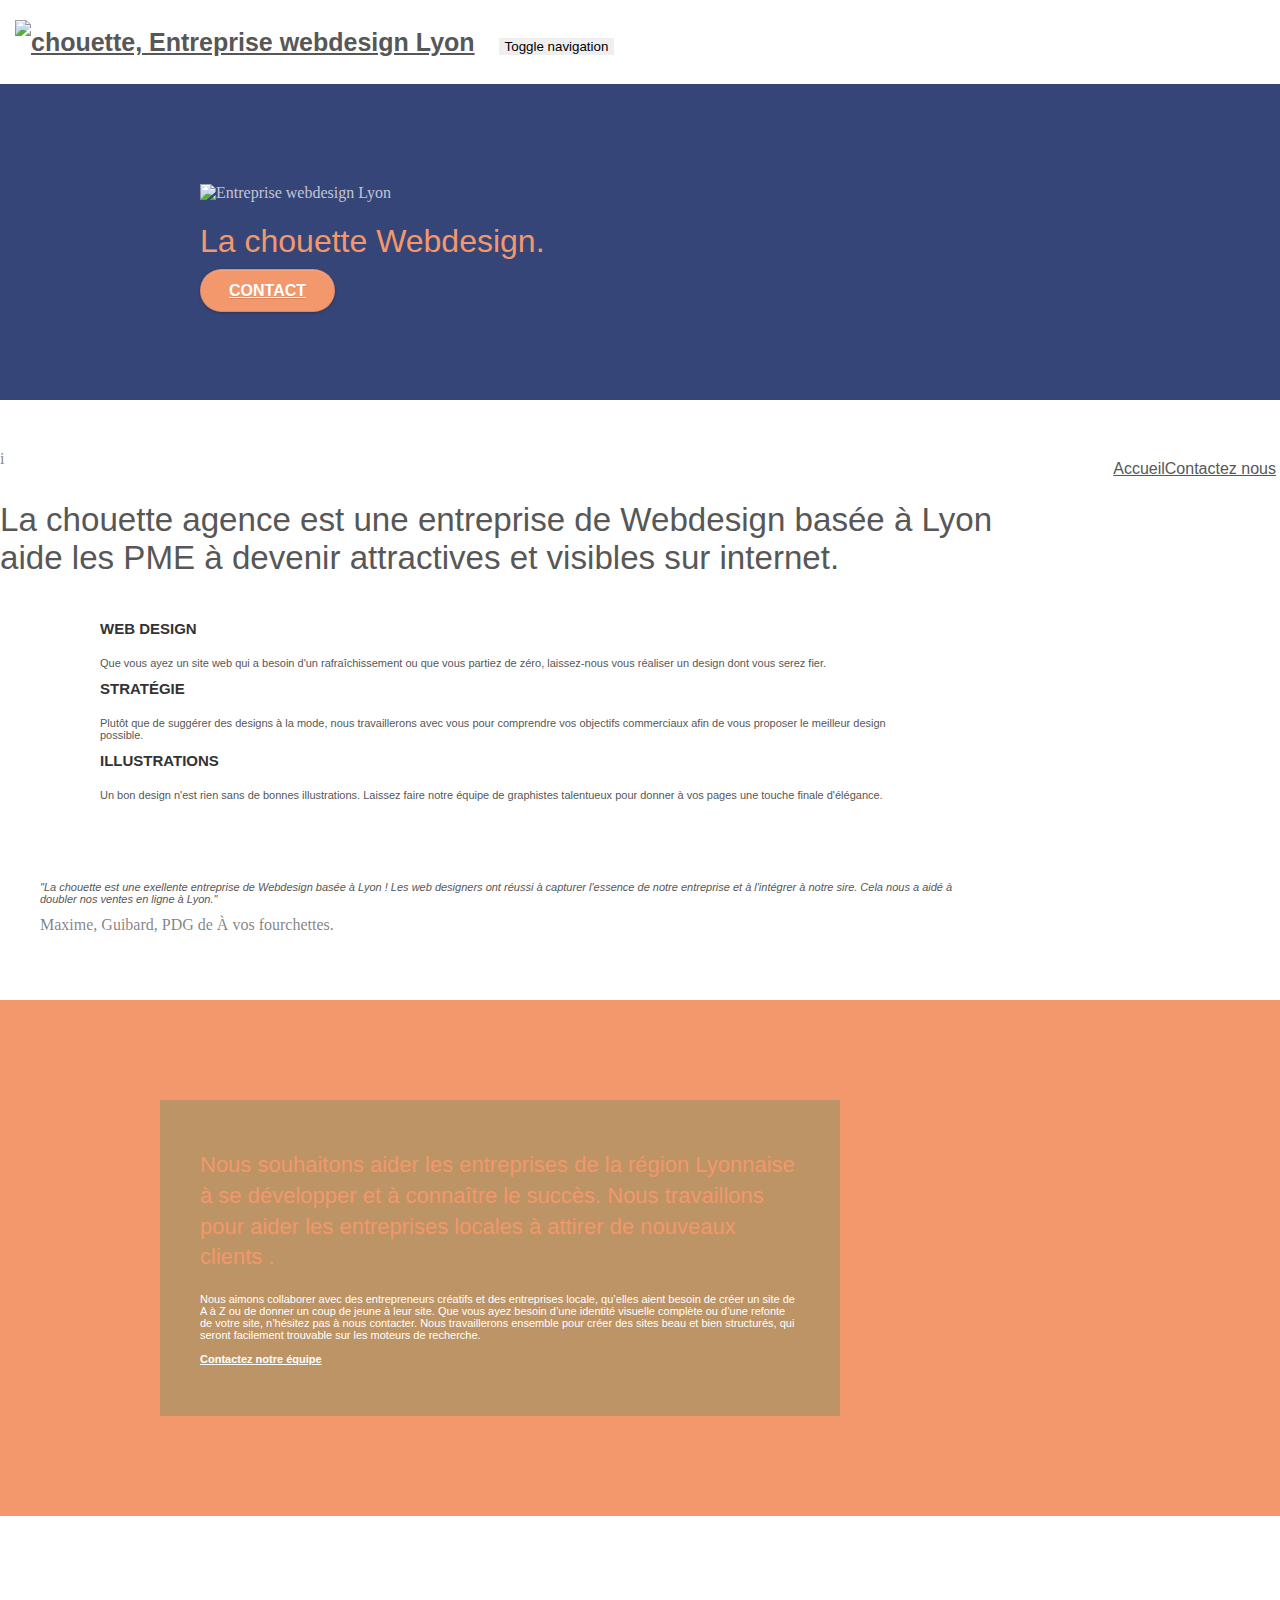
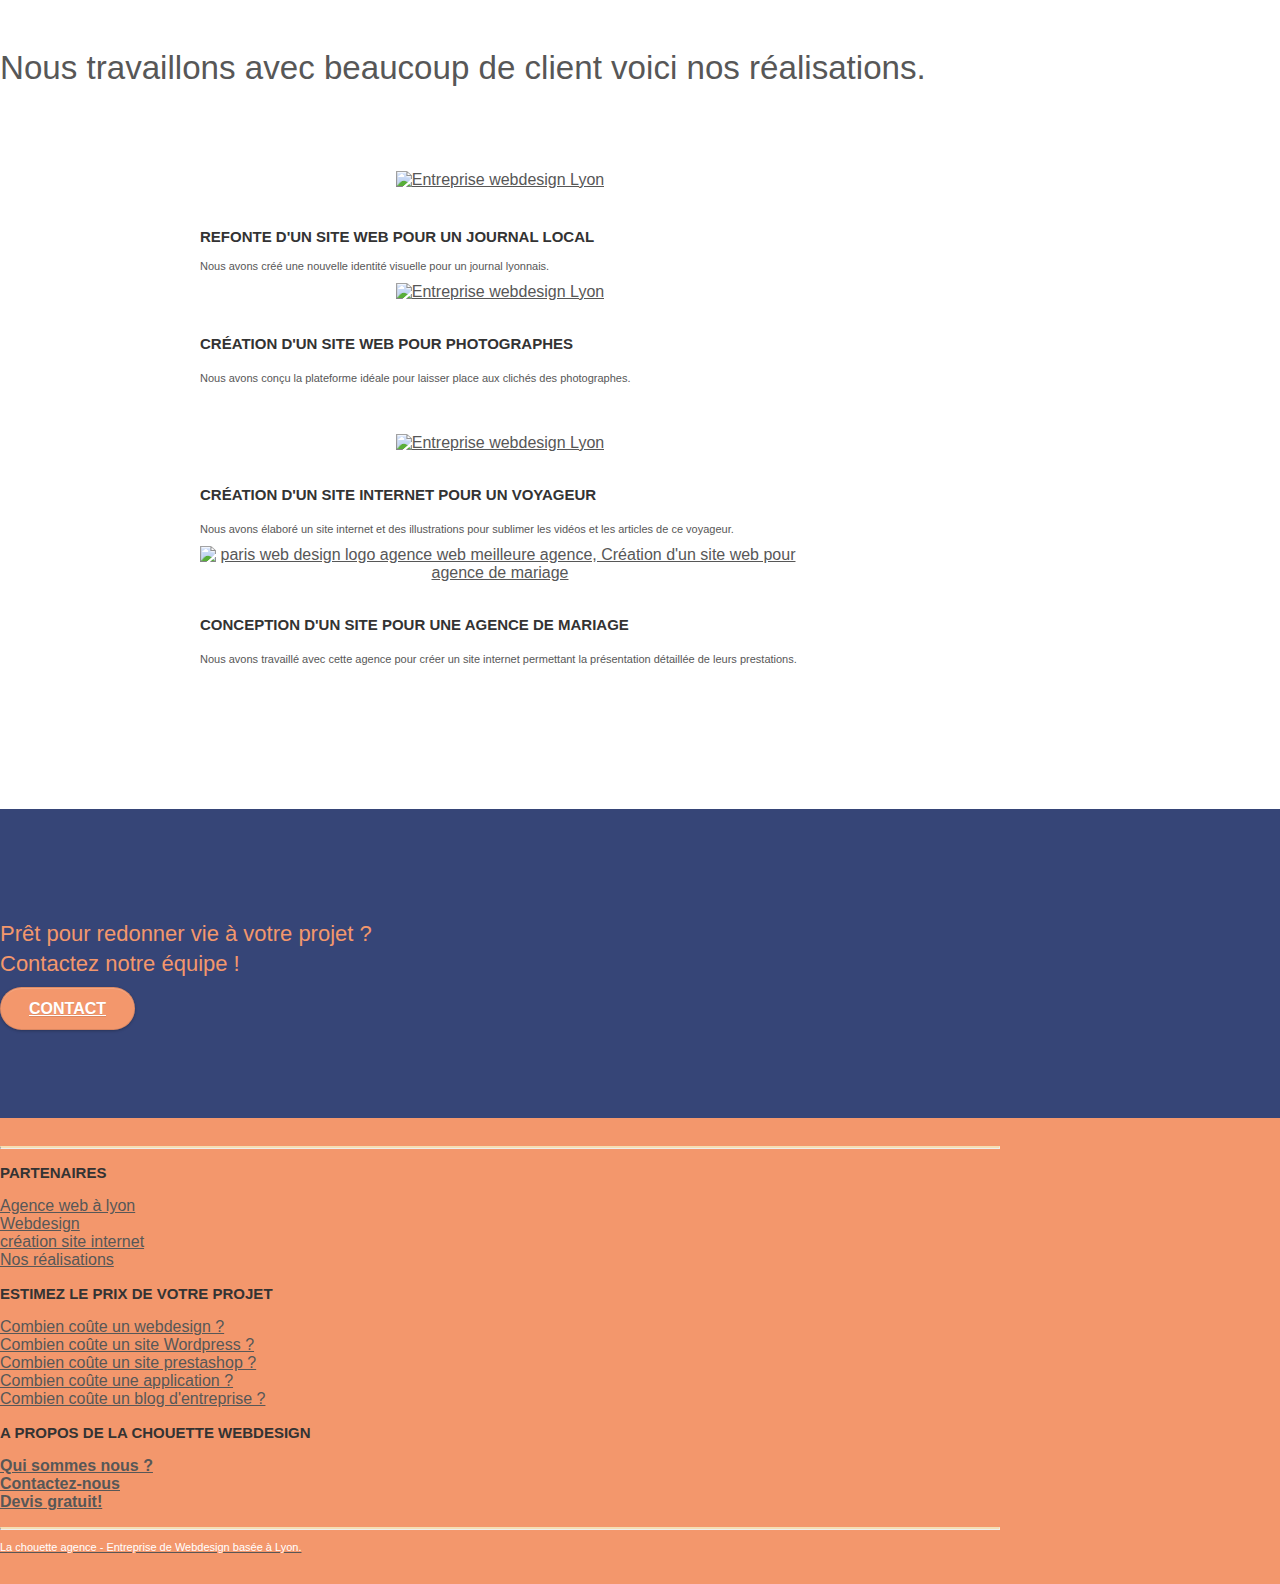
==== index.html @ b3bc1bc3 "correction des bugs sur la page page 2 nomé maintenant 'contactez nous ' meilleur affichage de desig" ====
<!doctype html>
<html lang="fr">
<head>
    <meta charset="utf-8">
    <meta name="description" content="Besoin d'une entrepride de designWeb à Lyon? Demandez conseil à notre agence web, la-chouette-agence.fr">
    <meta name="viewport" content="width=device-width, initial-scale=1.0, viewport-fit=cover">
    <link rel="shortcut icon" type="image/png" href="favicon.jpg">
	<meta name="robots" content="index, follow">
	<link rel="canonical" href="https://la-chouette-agence.fr"/>

	<link rel="stylesheet" type="text/css" href="./css/bootstrap.css">
	<link rel="stylesheet" type="text/css" href="style.css">
	<link rel="stylesheet" type="text/css" href="./css/font-awesome.css">
	<link rel="stylesheet" type="text/css" href="./css/et-line.css">
	
    
	<script async src="./js/jquery-2.1.0.js"></script>
	<script async src="./js/bootstrap.js"></script>
	<script async src="./js/blocs.js"></script>
	<script async src="./js/jquery.touchSwipe.js"></script>
	<script async src="./js/gmaps.js"></script>

    <title>La chouette Entreprise de webdesign basée à Lyon </title>

    
<!-- Analytics -->
 
<!-- Analytics END -->
    
</head>
<body>
	<header>
		<!-- Principal conteneur -->
		<div class="page-container">
			
			<!-- bloc-0 -->
			<div class="bloc bgc-white l-bloc col-md-12" id="bloc-0">
				<div class="container bloc-sm">
					<nav class="navbar row">
						<div class="navbar-header">
							<a class="navbar-brand" href="index.html"><img src="img/la-chouette-agence.png" alt="chouette, Entreprise webdesign Lyon" height="40" /></a>
							<button id="nav-toggle" type="button" class="ui-navbar-toggle navbar-toggle" data-toggle="collapse" data-target=".navbar-1">
								<span class="sr-only">Toggle navigation</span><span class="icon-bar"></span><span class="icon-bar"></span><span class="icon-bar"></span>
							</button>
						</div>
						<div class="collapse navbar-collapse navbar-1 special-dropdown-nav">
							<ul class="site-navigation nav navbar-nav">
								<li>
									<a href="index.html">Accueil</a>
								</li>
								<li>
								</li>
								<li>
									<a href="page2.html">Contactez nous</a>
								</li>
							</ul>
						</div>
					</nav>
				</div>
			</div>
		</div>	
	</header>
	<!-- bloc-0 END -->
	<main>
		<!-- bloc-1-presentation -->
		<div class="bloc bgc-dark-slate-blue bg-banniere d-bloc bg-t-edge bloc-bg-texture texture-paper b-parallax" id="bloc-1-hero">
			<div class="container bloc-lg">
				<div class="row tight-width-whitespace">
					<div class="col-sm-12">
						<img src="img/logo.png" class="center-block image-resize-mode" width="100" alt="Entreprise webdesign Lyon" />
						<h1 class="text-center hero-bloc-text tc-white ">
							La chouette Webdesign.
						</h1>
						<div class="text-center">
							<a href="page2.html" class="btn btn-lg btn-clean btn-rd cta-hero btn-atomic-tangerine" id="cta-hero">Contact</a>
						</div>
					</div>
				</div>
			</div>
		</div>
		<!-- bloc-1-presentation END -->

		<!-- bloc-2-services -->
		<div class="bloc bgc-white l-bloc" id="bloc-2-services">
			<div class="container bloc-md">
		i		<p class="lead h1 first-article-font col-md-12">
					<span class="col-md-10 block-center col-md-push-1 text-center">
						La chouette agence est une entreprise de Webdesign basée à Lyon aide les PME à devenir attractives et visibles sur internet.
					</span>
				</p>
				<div class="row voffset-lg med-width-whitespace">
					<div class="col-sm-4">
						<div class="text-center">
							<span class="et-icon-browser sm-shadow icon-dark-slate-blue icons icon-lg"></span>
						</div>
						<h3 class="mg-md text-center">
							Web design
						</h3>
						<p class="text-center ">
							Que vous ayez un site web qui a besoin d'un rafraîchissement ou que vous partiez de zéro, laissez-nous vous réaliser un design dont vous serez fier.
						</p>
					</div>
					<div class="col-sm-4">
						<div class="text-center">
							<span class="et-icon-presentation sm-shadow icon-dark-slate-blue icons icon-lg"></span>
						</div>
						<h3 class="mg-md text-center">
							Stratégie
						</h3>
						<p class="text-center ">
							Plutôt que de suggérer des designs à la mode, nous travaillerons avec vous pour comprendre vos objectifs commerciaux afin de vous proposer le meilleur design possible.<br>
						</p>
					</div>
					<div class="col-sm-4">
						<div class="text-center">
							<span class="et-icon-edit sm-shadow icon-dark-slate-blue icons icon-lg"></span>
						</div>
						<h3 class="mg-md text-center">
							Illustrations
						</h3>
						<p class="text-center ">
							Un bon design n'est rien sans de bonnes illustrations. Laissez faire notre équipe de graphistes talentueux pour donner à vos pages une touche finale d'élégance.
						</p>
					</div>
				</div>
				<div class="row voffset-lg voffset">
					<div class="col-xs-12 col-md-8 col-md-offset-2 text-center">
						<blockquote class="lead">
							<p class="lead text"><em>"La chouette est une exellente entreprise de Webdesign basée à Lyon ! Les web designers ont réussi à capturer l'essence de notre entreprise et à l'intégrer à notre sire. Cela nous a aidé à doubler nos ventes en ligne à Lyon."</em></p>
							<footer class="blockquote-footer">Maxime, Guibard, PDG de À vos fourchettes.</footer></blockquote>
					</div>
				</div>
			</div>
		</div>
		<!-- bloc-2-services END -->
		
		<!-- bloc-3-what-i-do -->
		<div class="bloc tc-white bgc-atomic-tangerine bg-presentation d-bloc bloc-bg-texture texture-paper b-parallax" id="bloc-3-what-i-do">
			<div class="container bloc-lg">
				<div class="row tight-width-whitespace black-background">
					<div class="col-sm-12">
						<h2 class="mg-md text-center tc-white">
							Nous souhaitons aider les entreprises de la région Lyonnaise à se développer et à connaître le succès. Nous travaillons pour aider les entreprises locales à attirer de nouveaux clients .<br>
						</h2>
						<p class="text-center white">
							Nous aimons collaborer avec des entrepreneurs créatifs et des entreprises locale, qu’elles aient besoin de créer un site de A à Z ou de donner un coup de jeune à leur site. Que vous ayez besoin d’une identité visuelle complète ou d’une refonte de votre site, n’hésitez pas à nous contacter. Nous travaillerons ensemble pour créer des sites beau et bien structurés, qui seront facilement trouvable sur les moteurs de recherche. <br><br><a class="ltc-white bold-link" href="page2.html">Contactez notre équipe</a><br>
						</p>
					</div>
				</div>
			</div>
		</div>
		<!-- bloc-3-what-i-do END -->
				
		<!-- bloc-4-portfolio -->
		<div class="bloc bgc-white bg-lines-h2-bg bg-repeat l-bloc" id="bloc-4-portfolio">
			<div class="container bloc-lg">
				<div class="row">
					<div class="col-sm-12 text-center">
						<p class="h1 lead first-article-font">
							<span class="col-md-8 col-md-push-2">
								Nous travaillons avec beaucoup de client voici nos réalisations.
							</span>
						</p>
					</div>
				</div>
				<div class="row tight-width-whitespace portfolio-row">
					<div class="col-sm-6">
						<a href="#" data-lightbox="img/1.jpg" data-gallery-id="gallery-1" data-caption="Refonte d'un site web pour un journal local" data-frame="snapshot-lb"><img src="img/1.jpg" alt="Entreprise webdesign Lyon" class="img-responsive portfolio-thumb" /></a>
						<h3 class="text-center">
							Refonte d'un site web pour un journal local
						</h3>
						<p class="text-center">
							Nous avons créé une nouvelle identité visuelle pour un journal lyonnais.
						</p>
					</div>
					
					<div class="col-sm-6">
						<a href="#" data-lightbox="img/2.jpg" data-gallery-id="gallery-1" data-caption="Création d'un site web pour photographes" data-frame="snapshot-lb"><img src="img/2.jpg" class="img-responsive portfolio-thumb" alt="Entreprise webdesign Lyon" /></a>
						<h3 class="mg-md text-center">
							Création d'un site web pour photographes
						</h3>
						<p class="text-center">
							Nous avons conçu la plateforme idéale pour laisser place aux clichés des photographes.
						</p>
					</div>
				</div>
				<div class="row tight-width-whitespace portfolio-row">
					<div class="col-sm-6">
						<a href="#" data-lightbox="img/3.bmp" data-gallery-id="gallery-1" data-caption="Création d'un site internet pour un voyageur" data-frame="snapshot-lb"><img src="img/3.jpg" class="img-responsive portfolio-thumb" alt="Entreprise webdesign Lyon"/></a>
						<h3 class="mg-md text-center">
							Création d'un site internet pour un voyageur
						</h3>
						<p class="text-center">
							Nous avons élaboré un site internet et des illustrations pour sublimer les vidéos et les articles de ce voyageur.
						</p>
					</div>
					<div class="col-sm-6">
						<a href="#" data-lightbox="img/4.bmp" data-gallery-id="gallery-1" data-caption="Conception d'un site pour une agence de mariage" data-frame="snapshot-lb"><img src="img/4.jpg" class="img-responsive portfolio-thumb" alt="paris web design logo agence web meilleure agence, Création d'un site web pour agence de mariage" /></a>
						<h3 class="mg-md text-center">
							Conception d'un site pour une agence de mariage
						</h3>
						<p class="text-center">
							Nous avons travaillé avec cette agence pour créer un site internet permettant la présentation détaillée de leurs prestations.
						</p>
					</div>
				</div>
			</div>
		</div>
		<!-- bloc-4-portfolio END -->
		<!-- bloc-5-cta -->
		<div class="bloc bgc-dark-slate-blue bg-banniere d-bloc bloc-bg-texture texture-paper" id="bloc-5-cta">
			<div class="container bloc-lg">
				<div class="row">
					<h2 class="mg-md text-center tc-white">
						Prêt pour redonner vie à votre projet ?<br>Contactez notre équipe !
					</h2>
					<div class="col-sm-12 text-center">
						<a href="page2.html" class="btn btn-atomic-tangerine btn-clean btn-rd btn-lg cta-hero">Contact</a>
					</div>
				</div>
			</div>
		</div>
		<!-- bloc-5-cta END -->
	</main>
	<footer>
		<!-- Footer - bloc-8 -->
		<div class="bloc bgc-atomic-tangerine d-bloc" id="bloc-8">
			<div class="container bloc-sm">
				<div class="row">
					<div class="col-sm-12">
						<div class="row row-no-gutters social-media social">
							<div class="col-sm-3">
								<div class="text-center">
									<a class="social" href="index.html"><span class="fa fa-twitter icon-md"></span></a>
								</div>
							</div>
							<div class="col-sm-3">
								<div class="text-center">
									<a class="social" href="index.html"><span class="fa fa-facebook icon-md"></span></a>
								</div>
							</div>
							<div class="col-sm-3">
								<div class="text-center">
									<a class="social" href="index.html"><span class="fa fa-dribbble icon-md"></span></a>
								</div>
							</div>
							<div class="col-sm-3">
								<div class="text-center">
									<a class="social" href="index.html"><span class="fa fa-instagram icon-md"></span></a>
								</div>
							</div>
						</div>
						<hr>	
						<div class="row footer-3row">
							<div class="col-sm-4">
								<h3>Partenaires</h3>
									<ul>
										<li><a href="voiture.com">Agence web à lyon</a></li>
										<li><a href="pizza.com">Webdesign</a></li>
										<li><a href="matoiture.com">création site internet</a></li>
										<li><a href="immobilierseo.com">Nos réalisations</a></li>
									</ul>		
							</div>
							<div class="col-sm-4">
								<h3>Estimez le prix de votre projet</h3>
								<ul>
									<li><a href="annuaireseo.com">Combien coûte un webdesign ?</a></li>
									<li><a href="annuaireagence.com">Combien coûte un site Wordpress ?</a></li>
									<li><a href="annuairemarketing.com"></a></li>
									<li><a href="123seoture.com">Combien coûte un site prestashop ?</a></li>
									<li><a href="123site.com">Combien coûte une application ?</a></li>
									<li><a href="annuairewordpress.com">Combien coûte un blog d'entreprise ?</a></li>
								</ul>
							</div>
							<div class="col-sm-4">
								<h3>A propos de la chouette Webdesign</h3>
								<ul>
									<li><a href="annuaireseo.com"><strong>Qui sommes nous ?</strong></a></li>
									<li><a href="mailto.contact@chouette-Webdesign.fr"><strong>Contactez-nous</strong></a></li>
									<li><a href="annuairemarketing.com"></a></li>
									<li><a href="123seoture.com"><strong>Devis gratuit!</strong></a></li>
									<li><a href="123site.com">
								</ul>
							</div>
						</div>
						<hr>
						<p class="text-center white">
							La chouette agence - Entreprise de Webdesign basée à Lyon.
						</p>
					</div>
				</div>
			</div>
		</div>
		<!-- Footer - bloc-8 END -->
	</footer>
<!-- Principal conteneur END -->
</body>
</html>
---- style.css ----
body {
    margin: 0;
    padding: 0;
    background: #FFF;
    overflow-x: hidden;
    -webkit-font-smoothing: antialiased;
    -moz-osx-font-smoothing: grayscale;
}

a,
button {
    transition: all .3s ease-in-out;
    outline: none!important;
}

a:hover {
    text-decoration: none;
    cursor: pointer;
}

#page-loading-blocs-notifaction {
    position: fixed;
    top: 0;
    bottom: 0;
    width: 100%;
    z-index: 100000;
    background: #FFFFFF url("img/pageload-spinner.gif") no-repeat center center;
}
/*
.bloc {
    width: 100%;
    clear: both;
    background: 50% 50% no-repeat;
    padding: 0 50px;
    -webkit-background-size: cover;
    -moz-background-size: cover;
    -o-background-size: cover;
    background-size: cover;
    position: relative;
}*/

.bloc .container {
    padding-left: 0;
    padding-right: 0;
}

.bloc-lg {
    padding: 100px 50px;
}

.bloc-md {
    padding: 50px;
}

.bloc-sm {
    padding: 20px 50px;
}
/*
.bg-center,
.bg-l-edge,
.bg-r-edge,
.bg-t-edge,
.bg-b-edge,
.bg-tl-edge,
.bg-bl-edge,
.bg-tr-edge,
.bg-br-edge,
.bg-repeat {
    -webkit-background-size: auto!important;
    -moz-background-size: auto!important;
    -o-background-size: auto!important;
    background-size: auto!important;
}

.bg-repeat {
    background: repeat;
}

.bg-t-edge {
    background: top no-repeat;
}
/*
.bloc-bg-texture::before {
    content: "";
    background-size: 2px 2px;
    position: absolute;
    top: 0;
    bottom: 0;
    left: 0;
    right: 0;
}*/
/*
.texture-paper::before {
    background: url("img/texture-paper.png");
    background-size: 280px 280px;
}*/

.b-parallax {
    background-attachment: fixed;
}

.d-bloc {
    color: rgba(255, 255, 255, .7);
}

.d-bloc button:hover {
    color: rgba(255, 255, 255, .9);
}

.d-bloc .icon-round,
.d-bloc .icon-square,
.d-bloc .icon-rounded,
.d-bloc .icon-semi-rounded-a,
.d-bloc .icon-semi-rounded-b {
    border-color: rgba(255, 255, 255, .9);
}

.d-bloc .divider-h span {
    border-color: rgba(255, 255, 255, .2);
}

.d-bloc .a-btn,
.d-bloc .navbar a,
.d-bloc .navbar-brand,
.d-bloc a .icon-sm,
.d-bloc a .icon-md,
.d-bloc a .icon-lg,
.d-bloc a .icon-xl,
.d-bloc h1 a,
.d-bloc h2 a,
.d-bloc h3 a,
.d-bloc h4 a,
.d-bloc h5 a,
.d-bloc h6 a,
.d-bloc p a {
    color: rgba(255, 255, 255, .6);
}
ul{
    list-style: none;
    padding-left: 0px;
}
hr{
    border-top:2px solid wheat;
}
.d-bloc .a-btn:hover,
.d-bloc .navbar a:hover,
.d-bloc .navbar-brand:hover,
.d-bloc a:hover .icon-sm,
.d-bloc a:hover .icon-md,
.d-bloc a:hover .icon-lg,
.d-bloc a:hover .icon-xl,
.d-bloc h1 a:hover,
.d-bloc h2 a:hover,
.d-bloc h3 a:hover,
.d-bloc h4 a:hover,
.d-bloc h5 a:hover,
.d-bloc h6 a:hover,
.d-bloc p a:hover {
    color: rgba(255, 255, 255, 1);
}

.d-bloc .navbar-toggle .icon-bar {
    background: rgba(255, 255, 255, 1);
}

.d-bloc .btn-wire,
.d-bloc .btn-wire:hover {
    color: rgba(255, 255, 255, 1);
    border-color: rgba(255, 255, 255, 1);
}

.d-bloc .panel {
    color: rgba(0, 0, 0, .5);
}

.d-bloc .panel button:hover {
    color: rgba(0, 0, 0, .7);
}

.d-bloc .panel icon {
    border-color: rgba(0, 0, 0, .7);
}

.d-bloc .panel .divider-h span {
    border-color: rgba(0, 0, 0, .1);
}

.d-bloc .panel .a-btn {
    color: rgba(0, 0, 0, .6);
}

.d-bloc .panel .a-btn:hover {
    color: rgba(0, 0, 0, 1);
}

.d-bloc .panel .btn-wire,
.d-bloc .panel .btn-wire:hover {
    color: rgba(0, 0, 0, .7);
    border-color: rgba(0, 0, 0, .3);
}

.d-bloc .panel,
.l-bloc {
    color: rgba(0, 0, 0, .5);
}

.d-bloc .panel button:hover,
.l-bloc button:hover {
    color: rgba(0, 0, 0, .7);
}

.l-bloc .icon-round,
.l-bloc .icon-square,
.l-bloc .icon-rounded,
.l-bloc .icon-semi-rounded-a,
.l-bloc .icon-semi-rounded-b {
    border-color: rgba(0, 0, 0, .7);
}

.d-bloc .panel .divider-h span,
.l-bloc .divider-h span {
    border-color: rgba(0, 0, 0, .1);
}

.d-bloc .panel .a-btn,
.l-bloc .a-btn,
.l-bloc .navbar a,
.l-bloc .navbar-brand,
.l-bloc a .icon-sm,
.l-bloc a .icon-md,
.l-bloc a .icon-lg,
.l-bloc a .icon-xl,
.l-bloc h1 a,
.l-bloc h2 a,
.l-bloc h3 a,
.l-bloc h4 a,
.l-bloc h5 a,
.l-bloc h6 a,
.l-bloc p a {
    color: rgba(0, 0, 0, .6);
}

.d-bloc .panel .a-btn:hover,
.l-bloc .a-btn:hover,
.l-bloc .navbar a:hover,
.l-bloc .navbar-brand:hover,
.l-bloc a:hover .icon-sm,
.l-bloc a:hover .icon-md,
.l-bloc a:hover .icon-lg,
.l-bloc a:hover .icon-xl,
.l-bloc h1 a:hover,
.l-bloc h2 a:hover,
.l-bloc h3 a:hover,
.l-bloc h4 a:hover,
.l-bloc h5 a:hover,
.l-bloc h6 a:hover,
.l-bloc p a:hover {
    color: rgba(0, 0, 0, 1);
}

.l-bloc .navbar-toggle .icon-bar {
    color: rgba(0, 0, 0, .6);
}

.d-bloc .panel .btn-wire,
.d-bloc .panel .btn-wire:hover,
.l-bloc .btn-wire,
.l-bloc .btn-wire:hover {
    color: rgba(0, 0, 0, .7);
    border-color: rgba(0, 0, 0, .3);
}

.voffset {
    margin-top: 30px;
}

.voffset-lg {
    margin-top: 80px;
}

.row-no-gutters {
    margin-right: 0;
    margin-left: 0;
}

.row.row-no-gutters > [class^="col-"],
.row.row-no-gutters > [class*=" col-"] {
    padding-right: 0;
    padding-left: 0;
}

#bloc-1-hero h1 {
    font-size: 32px;
}

.navbar {
    margin-bottom: 0;
    z-index: 1;
}

.navbar-brand {
    height: auto;
    padding: 3px 15px;
    font-size: 25px;
    font-weight: normal;
    font-weight: 600;
    line-height: 44px;
}

.navbar-brand img {
    max-height: 200px;
    margin: 0 5px 0 0;
    display: inline;
}

.navbar-brand img[src$=svg] {
    min-width: 100px;
}

.nav-center .navbar-brand img {
    margin: 0;
}

.navbar .nav {
    padding-top: 2px;
    margin-right: -16px;
    float: right;
    z-index: 1;
}

.nav > li {
    float: left;
    margin-top: 4px;
    font-size: 16px;
}

.navbar-nav .open .dropdown-menu > li > a {
    text-align: inherit;
}

.nav > li a:hover,
.nav > li a:focus {
    background: transparent;
}

.navbar-toggle {
    margin: 10px 10px 0 0;
    border: 0px;
}

.navbar-toggle:hover {
    background: transparent!important;
}

.navbar-toggle .icon-bar {
    background-color: rgba(0, 0, 0, .5);
    width: 26px;
}

.nav-invert .navbar .nav {
    float: left;
}

.nav-invert .navbar-header,
.nav-invert .navbar-brand {
    float: right;
    position: relative;
    z-index: 2;
}

@media (min-width: 768px) {
    .site-navigation {
        position: absolute;
        top: 50%;
        right: 20px;
        transform: translate(0, -50%);
        -webkit-transform: translateY(-50%);
    }
    .nav > li .dropdown-menu a,
    .nav > li .dropdown-menu a:hover {
        color: #484848;
    }
    .nav-invert .site-navigation {
        left: 0;
        right: 0;
    }
    .nav-center {
        text-align: center;
    }
    .nav-center .navbar-header {
        width: 100%;
    }
    .nav-center .navbar-header,
    .nav-center .navbar-brand,
    .nav-center .nav > li {
        float: none;
        display: inline-block;
    }
    .nav-center .site-navigation {
        position: relative;
        width: 100%;
        right: 0;
        margin-right: 0px;
        margin-top: 20px;
    }
    .nav-center.mini-nav .navbar-toggle {
        float: none;
        margin: 10px auto 0;
    }
}

.nav > li > .dropdown a {
    background: none!important;
    display: block;
    padding: 14px 15px;
}

nav .caret {
    margin: 0 5px;
}

.dropdown-menu .dropdown-menu {
    top: -8px;
    left: 100%;
}

.dropdown-menu .dropmenu-flow-right {
    top: 100%;
    left: 0;
    margin-left: -1px;
    border-top-left-radius: 0;
    border-top-right-radius: 0;
}

.dropdown-menu .dropdown span {
    border: 4px solid black;
    border-top-color: transparent;
    border-right-color: transparent;
    border-bottom-color: transparent;
    margin: 6px -5px 0 0!important;
    float: right;
}

.mg-md {
    margin-top: 10px;
    margin-bottom: 20px;
}

.mg-lg {
    margin-top: 10px;
    margin-bottom: 40px;
}

.btn {
    margin: 0 5px 5px 0;
}

.btn.pull-right {
    margin: 0 0 5px 5px;
}

.btn-d,
.btn-d:hover,
.btn-d:focus {
    color: #FFF;
    background: rgba(0, 0, 0, .3);
}

button {
    outline: none!important;
}

.btn-rd {
    border-radius: 40px;
}

.btn-clean {
    border: 1px solid rgba(0, 0, 0, .08);
    border-bottom-color: rgba(0, 0, 0, .1);
    text-shadow: 0 1px 0 rgba(0, 0, 1, .1);
    box-shadow: 0 1px 3px rgba(0, 0, 1, .25), inset 0 1px 0 0 rgba(255, 255, 255, .15);
}

.icon-md {
    font-size: 30px!important;
}

.icon-lg {
    font-size: 60px!important;
}

.sm-shadow {
    text-shadow: 0 1px 2px rgba(0, 0, 0, .3);
}

.panel-sq,
.panel-sq .panel-heading,
.panel-sq .panel-footer {
    border-radius: 0;
}

.panel-rd {
    border-radius: 30px;
}

.panel-rd .panel-heading {
    border-radius: 29px 29px 0 0;
}

.panel-rd .panel-footer {
    border-radius: 0 0 29px 29px;
}

.form-control {
    border-color: rgba(0, 0, 0, .1);
    box-shadow: none;
}

.scrollToTop {
    width: 40px;
    height: 40px;
    position: fixed;
    bottom: 20px;
    right: 20px;
    opacity: 0;
    z-index: 500;
    transition: all .3s ease-in-out;
}

.scrollToTop span {
    margin-top: 6px;
}

.showScrollTop {
    font-size: 14px;
    opacity: 1;
}

a[data-lightbox] {
    position: relative;
    display: block;
    text-align: center;
    

}

a[data-lightbox]:hover::before {
    content: "+";
    font-family: "HelveticaNeue-Light", "Helvetica Neue Light", "Helvetica Neue", Helvetica, Arial;
    font-size: 32px;
    width: 50px;
    height: 50px;
    margin-left: -25px;
    border-radius: 50%;
    background: rgba(0, 0, 0, .6);
    color: #FFF;
    font-weight: 100;
    z-index: 1;
    position: absolute;
    top: 50%;
    transform: translateY(-50%);
    -webkit-transform: translateY(-50%);
}

a[data-lightbox]:hover img {
    opacity: 0.6;
    -webkit-animation-fill-mode: none;
    animation-fill-mode: none;
}

#lightbox-modal {
    display: flex;
    align-items: center;
}

#lightbox-modal .modal-dialog {
    width: 90%;
    max-width: 900px;
    margin: 0 auto 0;
}

#lightbox-modal .modal-dialog img {
    max-height: 90vh;
    margin: 0 auto;
}

.lightbox-caption {
    padding: 20px;
    color: #FFF;
    background: rgba(0, 0, 0, .5);
    position: absolute;
    left: 15px;
    right: 15px;
    bottom: 5px;
}

.close-lightbox {
    color: #FFF;
    font-size: 30px;
    position: absolute;
    top: 20px;
    right: 20px;
    z-index: 20;
    background: rgba(0, 0, 0, .5);
    border: none;
    line-height: 30px;
    padding: 0 9px 5px;
    opacity: 0.3;
}

.close-lightbox:hover,
.next-lightbox:hover,
.prev-lightbox:hover {
    opacity: 1.0;
    color: #FFF;
}

.next-lightbox,
.prev-lightbox {
    font-size: 20px;
    color: rgba(255, 255, 255, .9);
    background: rgba(0, 0, 0, .5);
    transition: all .2s ease-in-out;
    position: absolute;
    top: 45%;
    z-index: 1;
    opacity: 0.4;
}

.next-lightbox {
    padding: 6px 8px 1px 13px;
    right: 25px;
}

.prev-lightbox {
    padding: 6px 13px 1px 10px;
    left: 25px;
}

.snapshot-lb .modal-body {
    padding-bottom: 45px;
}

.snapshot-lb .lightbox-caption {
    padding: 0;
    color: rgba(0, 0, 0, .5);
    background: none;
}

h1,
h2,
h3,
h4,
h5,
h6,
p,
label,
.btn,
a {
    font-family: "helvetica";
    font-weight: 400;
    color: #575757!important;
}

.container {
    max-width: 1000px;
}

.hero-bloc-text {
    font-size: 38px;
}

.hero-bloc-text-sub {
    font-size: 36px;
}

.statement-bloc-text {
    line-height: 26px;
    font-style: italic;
    font-size: 20px;
    text-align: center;
    font-weight: lighter;
    max-width: 520px;
    margin: auto auto auto auto;
}

p {
    font-size: 11px;
}

.tight-width-whitespace {
    max-width: 600px;
    margin: auto auto auto auto;
}

.h1 {
    font-size: 20px;
    font-family: "Open Sans";
}

.cta-hero {
    margin-top: 22px;
    color: #FFFFFF!important;
    text-transform: uppercase;
    padding: 12px 28px 12px 28px;
    font-size: 16px;
    font-weight: 700;
}

.social {
    max-width: 400px;
    margin: auto auto auto auto;
}

h2 {
    font-size: 22px;
    line-height: 1.4em;
}

h3 {
    font-size: 15px;
    text-transform: uppercase;
    font-weight: 700;
    color: #333333!important;
}

.med-width-whitespace {
    max-width: 800px;
    margin: auto auto auto auto;
    box-shadow: 0px 0px 0px #000000;
}

h1 {
    color: #333333!important;
}

h4 {
    color: #333333!important;
}

.icons {
    margin-bottom: 14px;
    margin-top: 24px;
}

.white {
    color: #FFFFFF!important;
}

.portfolio-thumb {
    margin-bottom: 24px;
}

.portfolio-row {
    margin-bottom: 44px;
    margin-top: 50px;
}

.avatar {
    box-shadow: 0px 4px 9px rgba(0, 0, 0, 0.3);
}

.black-background {
    background-color: rgba(165, 147, 99, 0.7);
    padding: 40px 40px 40px 40px;
}

.bold-link {
    font-weight: 900;
    text-decoration: underline!important;
}

.bgc-white {
    background-color: #FFFFFF;
}

.bgc-dark-slate-blue {
    background-color: #364577;
}

.bgc-atomic-tangerine {
    background-color: #F3976C;
}

.tc-white {
    color: #F3976C!important;
}

.btn-atomic-tangerine {
    background: #F3976C;
    color: #FFFFFF!important;
}

.btn-atomic-tangerine:hover {
    background: #c27956!important;
    color: #FFFFFF!important;
}

.ltc-white {
    color: #FFFFFF!important;
}

.ltc-white:hover {
    color: #cccccc!important;
}

.ltc-atomic-tangerine {
    color: #F3976C!important;
}

.ltc-atomic-tangerine:hover {
    color: #c27956!important;
}

.icon-dark-slate-blue {
    color: #364577!important;
    border-color: #364577!important;
}

.bg-dots-bg {
    background-image: url("img/dots-bg.png");
}

.bg-lines-h2-bg {
    background-image: url("img/lines-h2-bg.png");
}

.bg-banniere {
    background-image: url("img/la-chouette-agence-banniere.jpg");
}

.bg-presentation {
    background-image: url("img/image-de-presentation.jpg");
}

@media (max-width: 1024px) {
    .bloc {
        padding-left: 20px;
        padding-right: 20px;
    }
    .bloc.full-width-bloc,
    .bloc-tile-2.full-width-bloc .container,
    .bloc-tile-3.full-width-bloc .container,
    .bloc-tile-4.full-width-bloc .container {
        padding-left: 0;
        padding-right: 0;
    }
}

@media (max-width: 992px) and (min-width: 768px) {
    .navbar .nav {
        max-width: 80%
    }
    .nav-center.navbar .nav {
        max-width: 100%
    }
}

@media only screen and (min-device-width: 768px) and (max-device-width: 1024px) and (orientation: landscape) {
    .b-parallax {
        background-attachment: scroll;
    }
}

@media only screen and (min-device-width: 1024px) and (max-device-width: 1366px) and (-webkit-min-device-pixel-ratio: 1.5) {
    .b-parallax {
        background-attachment: scroll;
    }
}

@media (max-width: 991px) {
    .container {
        width: 100%;
    }
    .b-parallax {
        background-attachment: scroll;
    }
    .page-container,
    #hero-bloc {
        overflow-x: hidden;
        position: relative;
    }
    .bloc {
        padding-left: constant(safe-area-inset-left);
        padding-right: constant(safe-area-inset-right);
    }
    .bloc-group,
    .bloc-group .bloc {
        display: block;
        width: 100%;
    }
    .bloc-fill-screen .fill-bloc-top-edge,
    .bloc-fill-screen .fill-bloc-bottom-edge {
        padding: 0 20px;
        padding-left: constant(safe-area-inset-left);
        padding-right: constant(safe-area-inset-right);
    }
}

@media (max-width: 767px) {
    .page-container {
        overflow-x: hidden;
        position: relative;
    }
    h1,
    h2,
    h3,
    h4,
    h5,
    h6,
    p,
    #disqus_thread {
        padding-left: 10px!important;
        padding-right: 10px!important;
    }
    .b-parallax {
        background-attachment: scroll;
    }
    .navbar .nav {
        padding-top: 0;
        border-top: 1px solid rgba(0, 0, 0, .2);
        float: none!important;
    }
    .navbar.row {
        margin-left: 0;
        margin-right: 0;
    }
    .site-navigation {
        position: inherit;
        transform: none;
        -webkit-transform: none;
        -ms-transform: none;
    }
    .nav > li {
        margin-top: 0;
        border-bottom: 1px solid rgba(0, 0, 0, .1);
        background: rgba(0, 0, 0, .05);
        text-align: left;
        padding-left: 15px;
        width: 100%;
    }
    .nav > li:hover {
        background: rgba(0, 0, 0, .08);
    }
    .dropdown .dropdown a .caret {
        float: none;
        margin: 5px 0 0 10px!important;
        border: 4px solid black;
        border-bottom-color: transparent;
        border-right-color: transparent;
        border-left-color: transparent;
    }
    #hero-bloc .navbar .nav {
        background: rgba(0, 0, 0, .8);
    }
    #hero-bloc .navbar .nav a {
        color: rgba(255, 255, 255, .6);
    }
    .hero {
        padding: 50px 0;
    }
    .hero-nav {
        left: -1px;
        right: -1px;
    }
    .navbar-collapse {
        padding: 0;
        overflow-x: hidden;
        -webkit-box-shadow: none;
        box-shadow: none;
    }
    .navbar-brand img {
        max-height: 40px;
        width: auto;
    }
    .nav-invert .navbar-header {
        float: none;
        width: 100%;
    }
    .nav-invert .navbar-toggle {
        float: left;
        margin-left: 10px;
    }
    .bloc {
        padding-left: 0;
        padding-right: 0;
    }
    .bloc-xxl,
    .bloc-xl,
    .bloc-lg {
        padding: 40px 0;
    }
    .bloc-sm,
    .bloc-md {
        padding-left: 0;
        padding-right: 0;
    }
    .bloc-tile-2 .container,
    .bloc-tile-3 .container,
    .bloc-tile-4 .container,
    .bloc-fill-screen .fill-bloc-top-edge,
    .bloc-fill-screen .fill-bloc-bottom-edge {
        padding-left: 0;
        padding-right: 0;
    }
    .a-block {
        padding: 0 10px;
    }
    .btn-dwn {
        display: none;
    }
    .voffset {
        margin-top: 5px;
    }
    .voffset-md {
        margin-top: 20px;
    }
    .voffset-lg {
        margin-top: 30px;
    }
    form {
        padding: 5px;
    }
    .close-lightbox {
        display: inline-block;
    }
    .blocsapp-device-iphone5 {
        background-size: 216px 425px;
        padding-top: 60px;
        width: 216px;
        height: 425px;
    }
    .blocsapp-device-iphone5 img {
        width: 180px;
        height: 320px;
    }
}
/*Mes modification*/
.first-article-font{
    font-size: 2.07em;
    width: 100%;
    display: inline-block;
}
.first-article-font span{
    display: inline-block;
    font-family: Arial, Helvetica, sans-serif;
}

@media (max-width: 400px) {
    .bloc {
        padding-left: 0;
        padding-right: 0;
    }
}

@media (max-width: 767px) {
    .bloc-mob-center-text {
        text-align: center;
    }
    /*correction de section portofoglio*/
    .container{
        width:100%;
    }
    a[data-lightbox] {
        max-width:270px;
    }
    .col-sm-6{
        width:50%;
        float: left;
    }
    .first-article-font span {
        font-size: 0.6em;
    }
    .social{
        padding:20px;
    }
    .social-media{
        display: flex;
        justify-content: center;
    }
    .footer-3row{
        display: flex;
        flex-wrap: wrap;
        padding:0px 10px;
    }
    h3{
        padding-left:0px !important;
        padding-right:0px !important;
    }
}
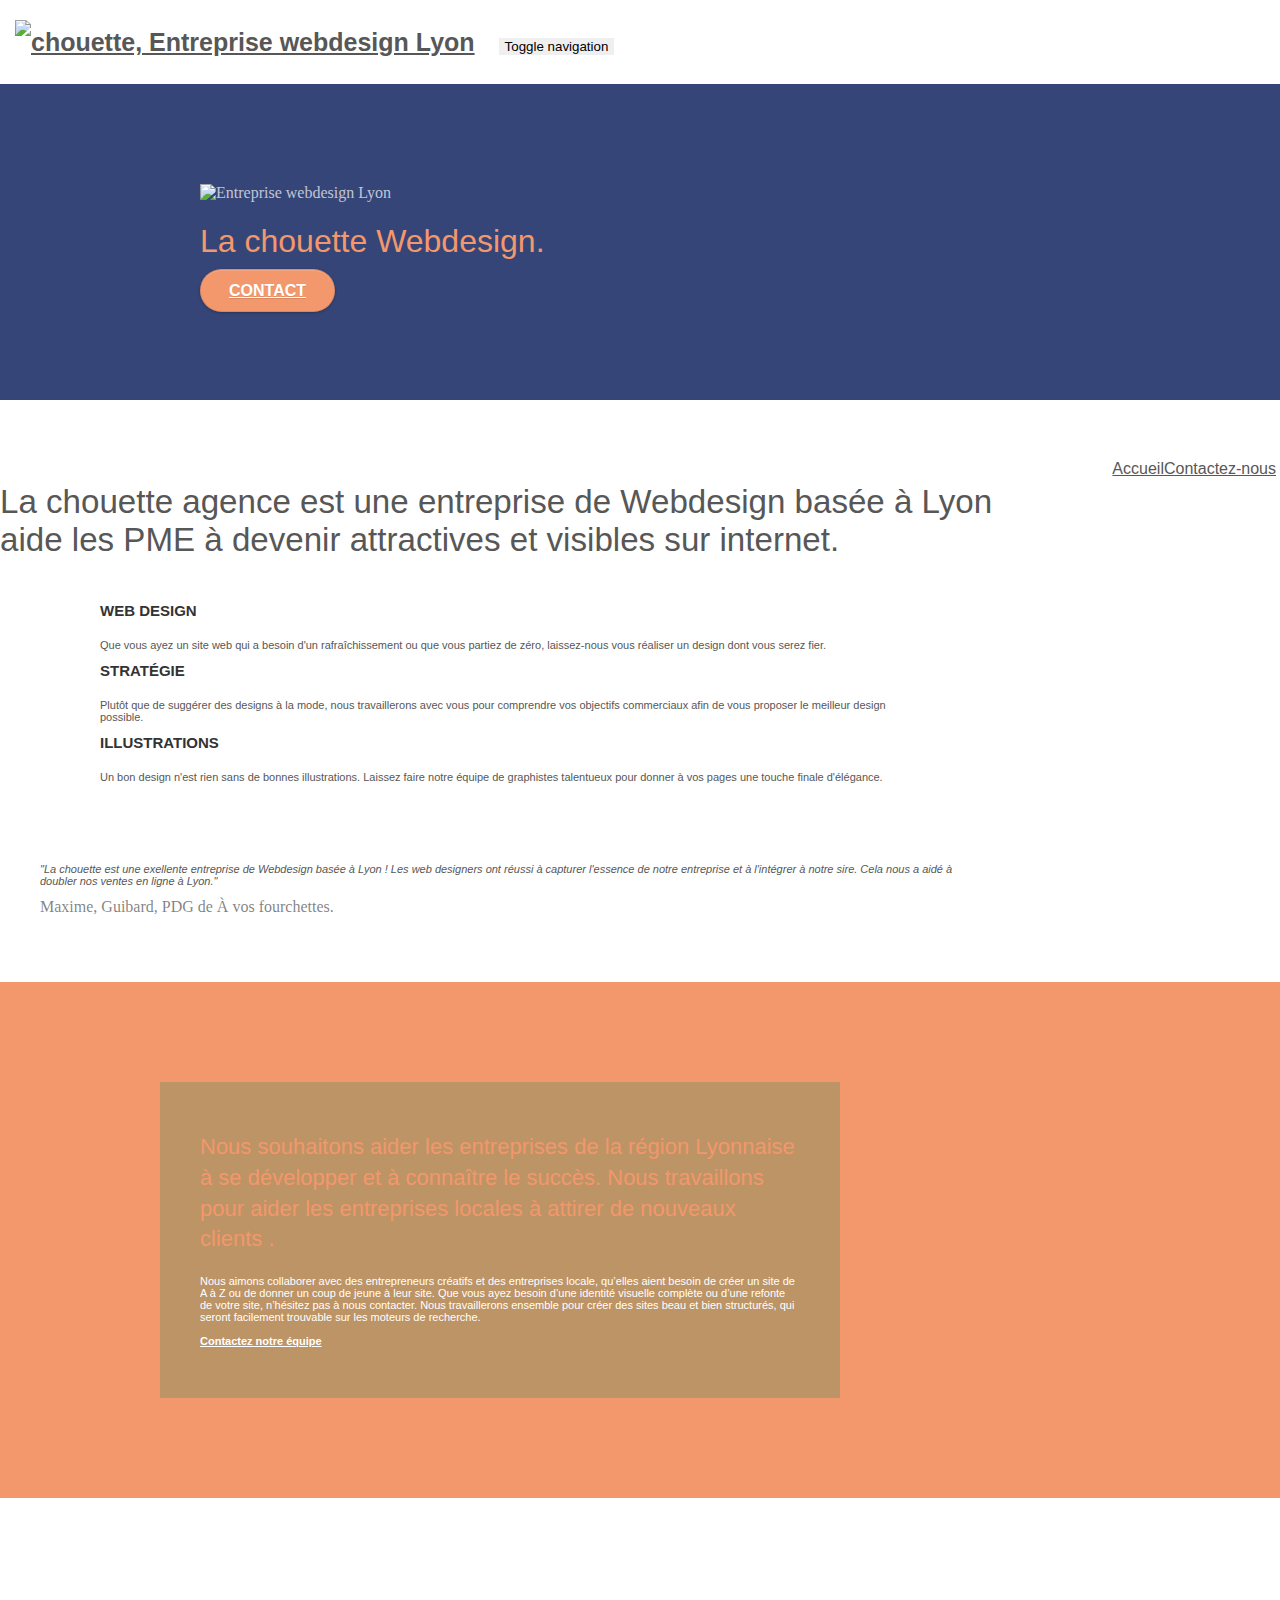
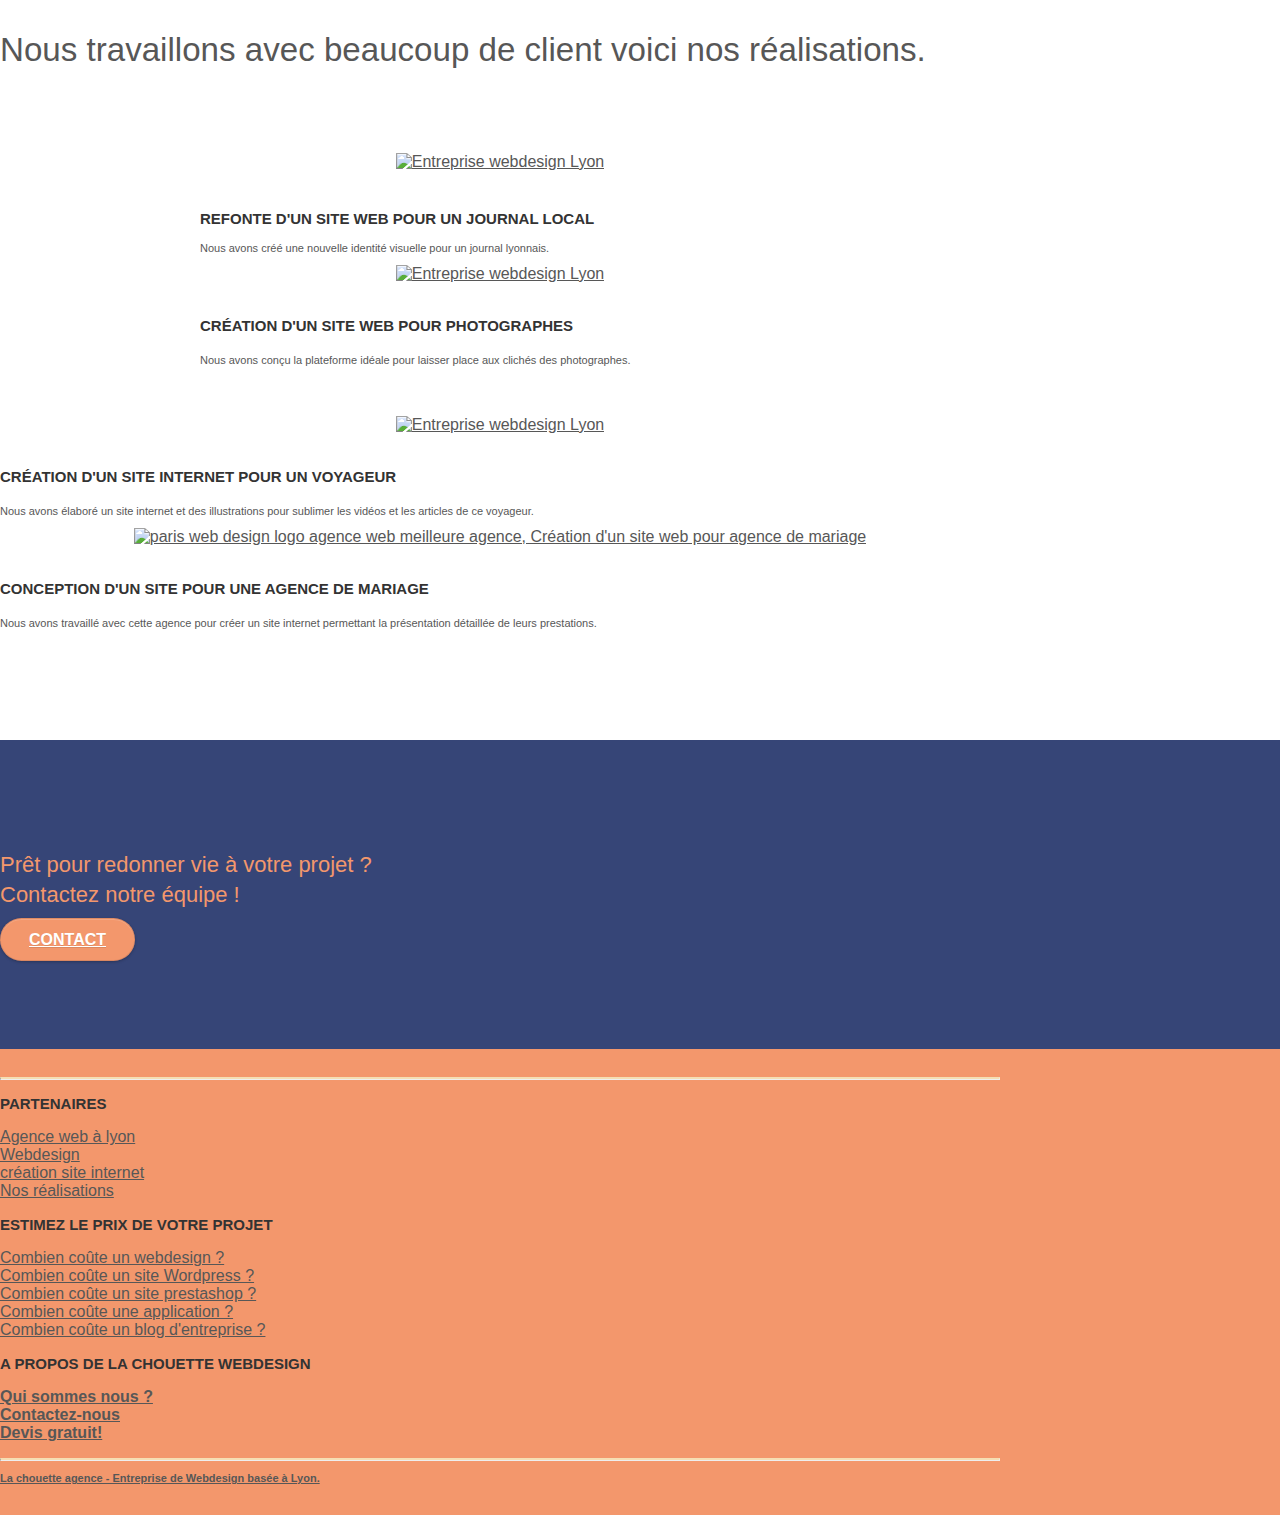
==== commit 9e87dd2b: "Correction d'un petit bugs dans la section portofoglio de site" ====
--- a/index.html
+++ b/index.html
@@ -51,7 +51,7 @@
 								<li>
 								</li>
 								<li>
-									<a href="page2.html">Contactez nous</a>
+									<a href="page2.html">Contactez-nous</a>
 								</li>
 							</ul>
 						</div>
@@ -83,7 +83,7 @@
 		<!-- bloc-2-services -->
 		<div class="bloc bgc-white l-bloc" id="bloc-2-services">
 			<div class="container bloc-md">
-		i		<p class="lead h1 first-article-font col-md-12">
+				<p class="lead h1 first-article-font col-md-12">
 					<span class="col-md-10 block-center col-md-push-1 text-center">
 						La chouette agence est une entreprise de Webdesign basée à Lyon aide les PME à devenir attractives et visibles sur internet.
 					</span>
@@ -164,7 +164,7 @@
 					</div>
 				</div>
 				<div class="row tight-width-whitespace portfolio-row">
-					<div class="col-sm-6">
+					<div class="col-sm-6 portofolio-items">
 						<a href="#" data-lightbox="img/1.jpg" data-gallery-id="gallery-1" data-caption="Refonte d'un site web pour un journal local" data-frame="snapshot-lb"><img src="img/1.jpg" alt="Entreprise webdesign Lyon" class="img-responsive portfolio-thumb" /></a>
 						<h3 class="text-center">
 							Refonte d'un site web pour un journal local
@@ -173,8 +173,7 @@
 							Nous avons créé une nouvelle identité visuelle pour un journal lyonnais.
 						</p>
 					</div>
-					
-					<div class="col-sm-6">
+					<div class="col-sm-6 portofolio-items">
 						<a href="#" data-lightbox="img/2.jpg" data-gallery-id="gallery-1" data-caption="Création d'un site web pour photographes" data-frame="snapshot-lb"><img src="img/2.jpg" class="img-responsive portfolio-thumb" alt="Entreprise webdesign Lyon" /></a>
 						<h3 class="mg-md text-center">
 							Création d'un site web pour photographes
@@ -184,9 +183,9 @@
 						</p>
 					</div>
 				</div>
-				<div class="row tight-width-whitespace portfolio-row">
-					<div class="col-sm-6">
-						<a href="#" data-lightbox="img/3.bmp" data-gallery-id="gallery-1" data-caption="Création d'un site internet pour un voyageur" data-frame="snapshot-lb"><img src="img/3.jpg" class="img-responsive portfolio-thumb" alt="Entreprise webdesign Lyon"/></a>
+				<div class="row tight-width-whitespace portfolio-row"></div>
+					<div class="col-sm-6 portofolio-items">
+						<a href="#" data-lightbox="img/3.jpg" data-gallery-id="gallery-1" data-caption="Création d'un site internet pour un voyageur" data-frame="snapshot-lb"><img src="img/3.jpg" class="img-responsive portfolio-thumb" alt="Entreprise webdesign Lyon"/></a>
 						<h3 class="mg-md text-center">
 							Création d'un site internet pour un voyageur
 						</h3>
@@ -194,8 +193,8 @@
 							Nous avons élaboré un site internet et des illustrations pour sublimer les vidéos et les articles de ce voyageur.
 						</p>
 					</div>
-					<div class="col-sm-6">
-						<a href="#" data-lightbox="img/4.bmp" data-gallery-id="gallery-1" data-caption="Conception d'un site pour une agence de mariage" data-frame="snapshot-lb"><img src="img/4.jpg" class="img-responsive portfolio-thumb" alt="paris web design logo agence web meilleure agence, Création d'un site web pour agence de mariage" /></a>
+					<div class="col-sm-6 portofolio-items">
+						<a href="#" data-lightbox="img/4.jpg" data-gallery-id="gallery-1" data-caption="Conception d'un site pour une agence de mariage" data-frame="snapshot-lb"><img src="img/4.jpg" class="img-responsive portfolio-thumb" alt="paris web design logo agence web meilleure agence, Création d'un site web pour agence de mariage" /></a>
 						<h3 class="mg-md text-center">
 							Conception d'un site pour une agence de mariage
 						</h3>
@@ -284,8 +283,8 @@
 							</div>
 						</div>
 						<hr>
-						<p class="text-center white">
-							La chouette agence - Entreprise de Webdesign basée à Lyon.
+						<p class="text-center black">
+							<strong>La chouette agence - Entreprise de Webdesign basée à Lyon.</strong>
 						</p>
 					</div>
 				</div>
--- a/style.css
+++ b/style.css
@@ -135,6 +135,7 @@
 .d-bloc p a {
     color: rgba(255, 255, 255, .6);
 }
+/*Mes modification sur le fichier principal css*/
 ul{
     list-style: none;
     padding-left: 0px;
@@ -142,6 +143,7 @@
 hr{
     border-top:2px solid wheat;
 }
+
 .d-bloc .a-btn:hover,
 .d-bloc .navbar a:hover,
 .d-bloc .navbar-brand:hover,
@@ -1052,21 +1054,19 @@
         padding-right: 0;
     }
 }
-
 @media (max-width: 767px) {
     .bloc-mob-center-text {
         text-align: center;
     }
     /*correction de section portofoglio*/
-    .container{
-        width:100%;
-    }
+    
     a[data-lightbox] {
         max-width:270px;
     }
-    .col-sm-6{
-        width:50%;
+    .portofolio-items{
+        max-width:50%;
         float: left;
+        margin: 0px;
     }
     .first-article-font span {
         font-size: 0.6em;
@@ -1087,4 +1087,12 @@
         padding-left:0px !important;
         padding-right:0px !important;
     }
+}
+/*correction de la section formumlaire affichage ipad*/
+@media(min-width:576px) and (max-width:992px){
+    .contact-items{
+        max-width:50%;
+        float: left;
+        margin: 0px;
+    }
 }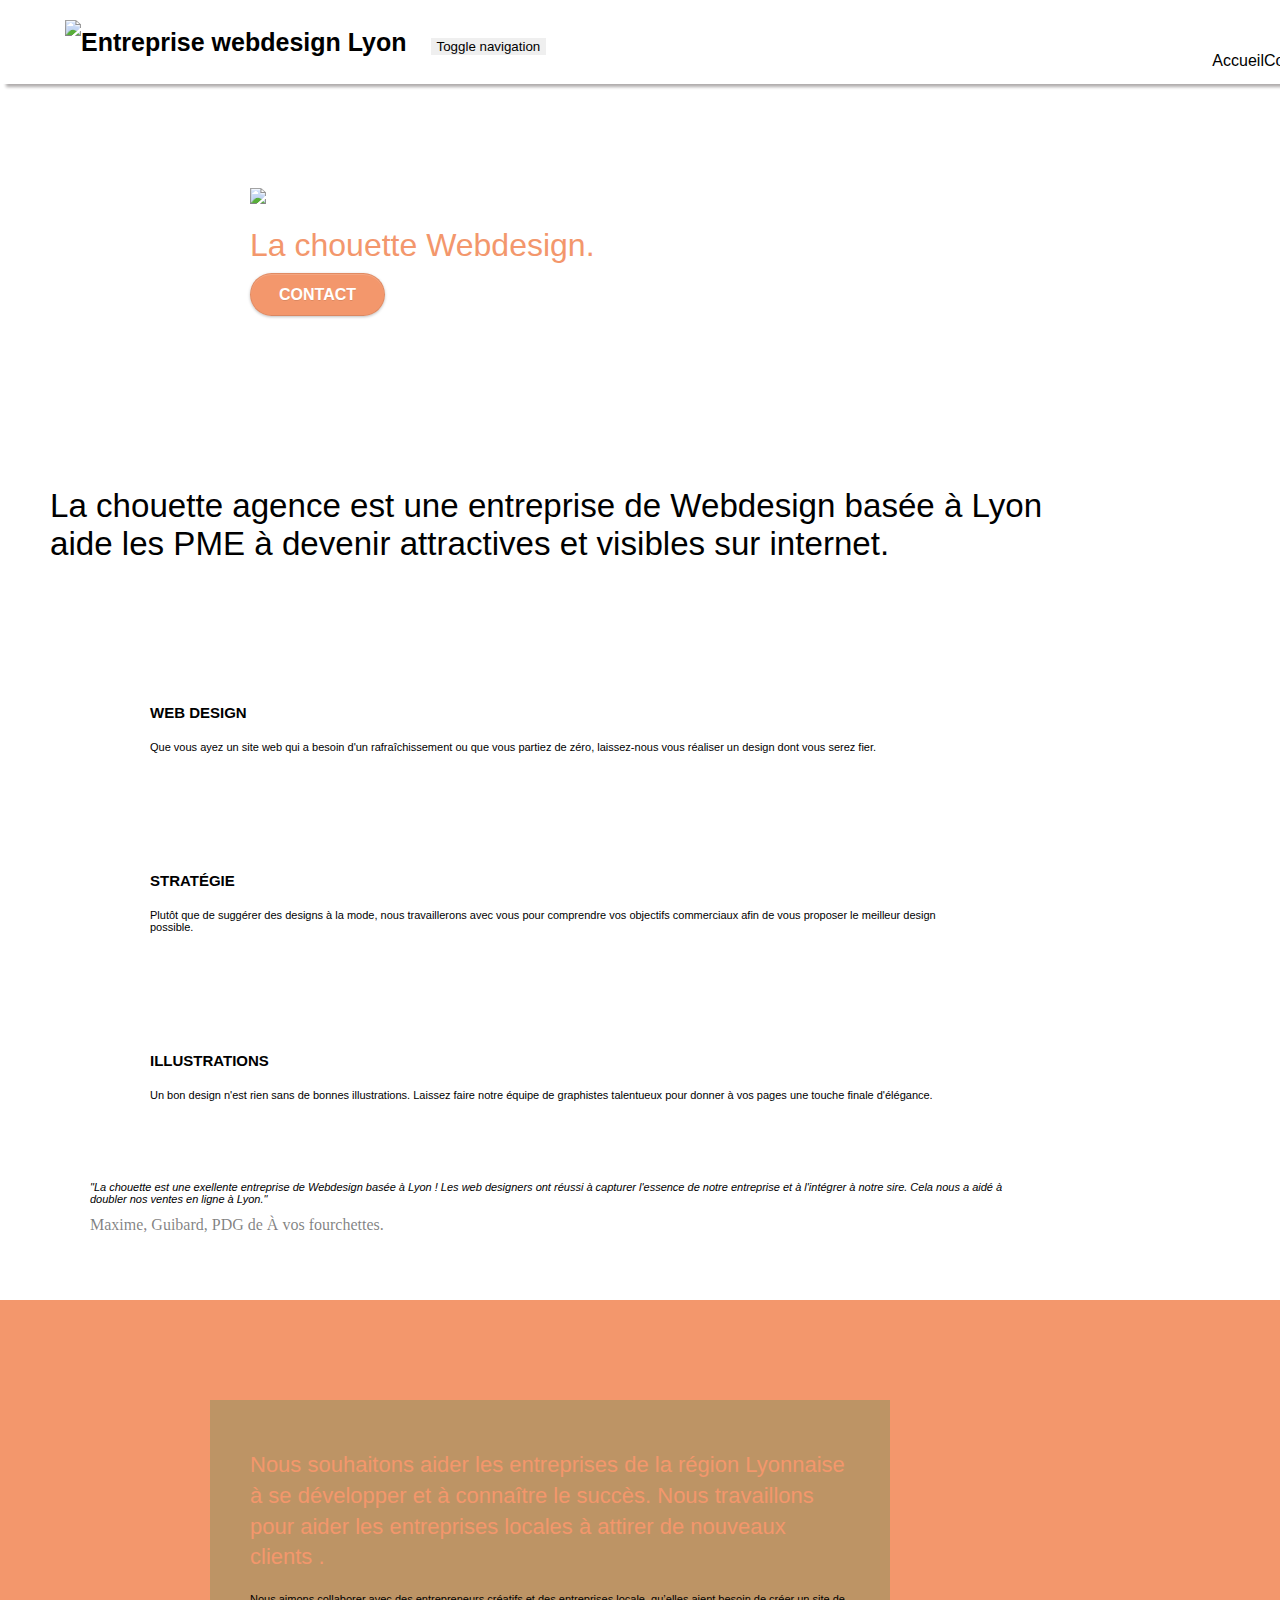
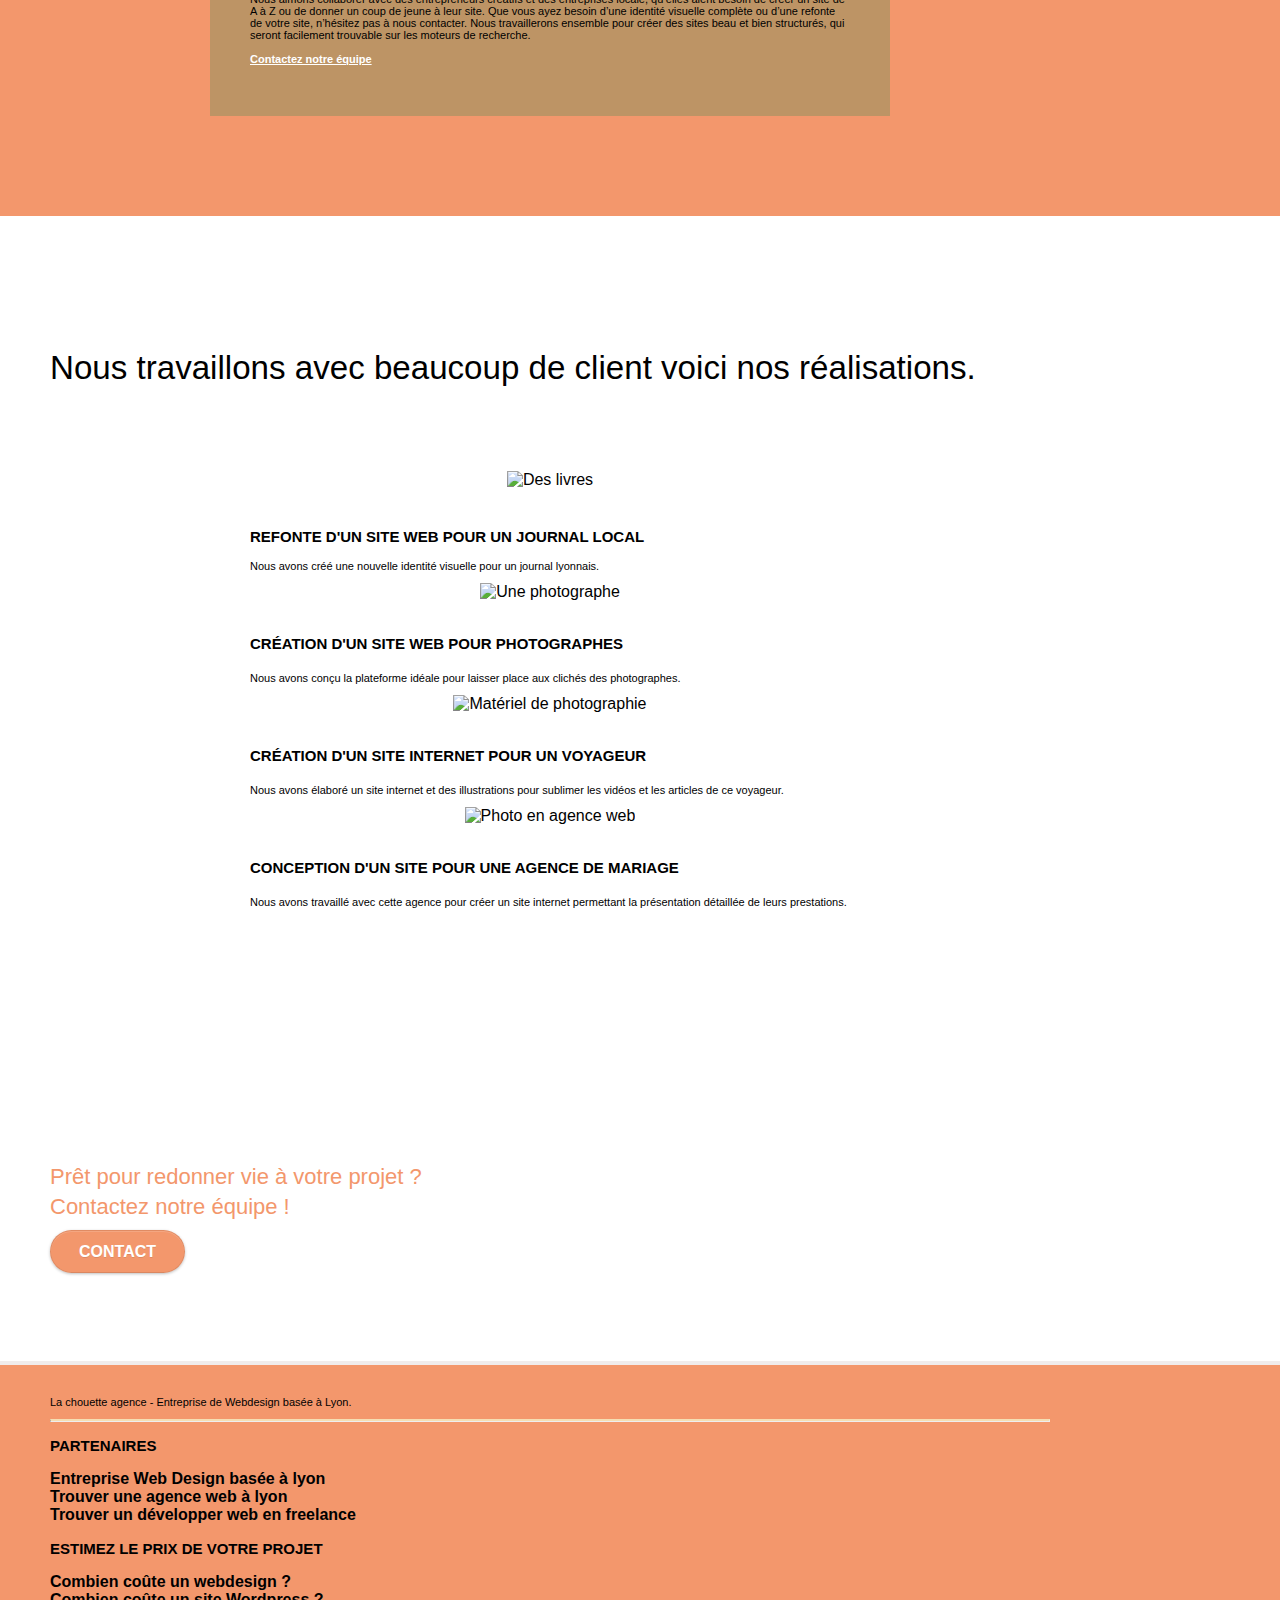
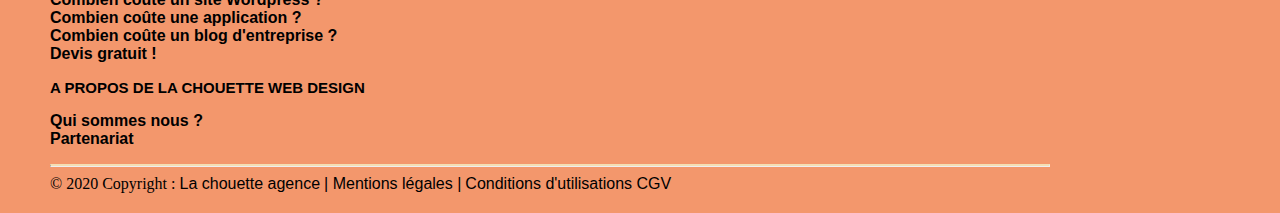
==== commit f34af1f7: "les fichier js et css sont minifiez avec succés" ====
--- a/index.html
+++ b/index.html
@@ -10,17 +10,9 @@
 
 	<link rel="stylesheet" type="text/css" href="./css/bootstrap.css">
 	<link rel="stylesheet" type="text/css" href="style.css">
-	<link rel="stylesheet" type="text/css" href="./css/font-awesome.css">
 	<link rel="stylesheet" type="text/css" href="./css/et-line.css">
 	
-    
-	<script async src="./js/jquery-2.1.0.js"></script>
-	<script async src="./js/bootstrap.js"></script>
-	<script async src="./js/blocs.js"></script>
-	<script async src="./js/jquery.touchSwipe.js"></script>
-	<script async src="./js/gmaps.js"></script>
-
-    <title>La chouette Entreprise de webdesign basée à Lyon </title>
+	<title>La chouette Entreprise de webdesign basée à Lyon </title>
 
     
 <!-- Analytics -->
@@ -30,35 +22,33 @@
 </head>
 <body>
 	<header>
-		<!-- Principal conteneur -->
-		<div class="page-container">
-			
-			<!-- bloc-0 -->
-			<div class="bloc bgc-white l-bloc col-md-12" id="bloc-0">
-				<div class="container bloc-sm">
-					<nav class="navbar row">
-						<div class="navbar-header">
-							<a class="navbar-brand" href="index.html"><img src="img/la-chouette-agence.png" alt="chouette, Entreprise webdesign Lyon" height="40" /></a>
-							<button id="nav-toggle" type="button" class="ui-navbar-toggle navbar-toggle" data-toggle="collapse" data-target=".navbar-1">
-								<span class="sr-only">Toggle navigation</span><span class="icon-bar"></span><span class="icon-bar"></span><span class="icon-bar"></span>
-							</button>
-						</div>
-						<div class="collapse navbar-collapse navbar-1 special-dropdown-nav">
-							<ul class="site-navigation nav navbar-nav">
-								<li>
-									<a href="index.html">Accueil</a>
-								</li>
-								<li>
-								</li>
-								<li>
-									<a href="page2.html">Contactez-nous</a>
-								</li>
-							</ul>
-						</div>
-					</nav>
-				</div>
-			</div>
-		</div>	
+		<!-- bloc-0 -->
+		<div class="container-fluid">
+			<div class="row">
+				<div class="bloc bgc-white l-bloc col-md-12 header" id="bloc-0">
+					<div class="container bloc-sm">
+						<nav class="navbar row">
+							<div class="navbar-header no-effect">
+								<a class="navbar-brand" href="index.html"><img src="img/la-chouette-agence.png" alt="Entreprise webdesign Lyon" height="40" /></a>
+								<button id="nav-toggle" type="button" class="ui-navbar-toggle navbar-toggle" data-toggle="collapse" data-target=".navbar-1">
+									<span class="sr-only">Toggle navigation</span><span class="icon-bar"></span><span class="icon-bar"></span><span class="icon-bar"></span>
+								</button>
+							</div>
+							<div class="collapse navbar-collapse navbar-1 special-dropdown-nav">
+								<ul class="site-navigation nav navbar-nav">
+									<li>
+										<a href="index.html">Accueil</a>
+									</li>
+									<li>
+										<a href="page2.html">Contactez-nous</a>
+									</li>
+								</ul>
+							</div>
+						</nav>
+					</div>
+				</div>
+			</div>
+		</div>
 	</header>
 	<!-- bloc-0 END -->
 	<main>
@@ -163,9 +153,9 @@
 						</p>
 					</div>
 				</div>
-				<div class="row tight-width-whitespace portfolio-row">
-					<div class="col-sm-6 portofolio-items">
-						<a href="#" data-lightbox="img/1.jpg" data-gallery-id="gallery-1" data-caption="Refonte d'un site web pour un journal local" data-frame="snapshot-lb"><img src="img/1.jpg" alt="Entreprise webdesign Lyon" class="img-responsive portfolio-thumb" /></a>
+				<div class="row tight-width-whitespace portfolio-row no-effect">
+					<div class="col-sm-6 portofolio-items">
+						<a href="#" data-lightbox="img/1.jpg" data-gallery-id="gallery-1" data-caption="Refonte d'un site web pour un journal local" data-frame="snapshot-lb"><img src="img/1.jpg" alt="Des livres" class="img-responsive portfolio-thumb"/></a>
 						<h3 class="text-center">
 							Refonte d'un site web pour un journal local
 						</h3>
@@ -174,7 +164,7 @@
 						</p>
 					</div>
 					<div class="col-sm-6 portofolio-items">
-						<a href="#" data-lightbox="img/2.jpg" data-gallery-id="gallery-1" data-caption="Création d'un site web pour photographes" data-frame="snapshot-lb"><img src="img/2.jpg" class="img-responsive portfolio-thumb" alt="Entreprise webdesign Lyon" /></a>
+						<a href="#" data-lightbox="img/2.jpg" data-gallery-id="gallery-1" data-caption="Création d'un site web pour photographes" data-frame="snapshot-lb" ><img src="img/2.jpg" class="img-responsive portfolio-thumb" alt="Une photographe" /></a>
 						<h3 class="mg-md text-center">
 							Création d'un site web pour photographes
 						</h3>
@@ -182,10 +172,8 @@
 							Nous avons conçu la plateforme idéale pour laisser place aux clichés des photographes.
 						</p>
 					</div>
-				</div>
-				<div class="row tight-width-whitespace portfolio-row"></div>
-					<div class="col-sm-6 portofolio-items">
-						<a href="#" data-lightbox="img/3.jpg" data-gallery-id="gallery-1" data-caption="Création d'un site internet pour un voyageur" data-frame="snapshot-lb"><img src="img/3.jpg" class="img-responsive portfolio-thumb" alt="Entreprise webdesign Lyon"/></a>
+					<div class="col-sm-6 portofolio-items">
+						<a href="#" data-lightbox="img/3.jpg" data-gallery-id="gallery-1" data-caption="Création d'un site internet pour un voyageur" data-frame="snapshot-lb"><img src="img/3.jpg" class="img-responsive portfolio-thumb" alt="Matériel de photographie"/></a>
 						<h3 class="mg-md text-center">
 							Création d'un site internet pour un voyageur
 						</h3>
@@ -194,7 +182,7 @@
 						</p>
 					</div>
 					<div class="col-sm-6 portofolio-items">
-						<a href="#" data-lightbox="img/4.jpg" data-gallery-id="gallery-1" data-caption="Conception d'un site pour une agence de mariage" data-frame="snapshot-lb"><img src="img/4.jpg" class="img-responsive portfolio-thumb" alt="paris web design logo agence web meilleure agence, Création d'un site web pour agence de mariage" /></a>
+						<a href="#" data-lightbox="img/4.jpg" data-gallery-id="gallery-1" data-caption="Conception d'un site pour une agence de mariage" data-frame="snapshot-lb"><img src="img/4.jpg" class="img-responsive portfolio-thumb" alt="Photo en agence web" /></a>
 						<h3 class="mg-md text-center">
 							Conception d'un site pour une agence de mariage
 						</h3>
@@ -223,11 +211,14 @@
 	</main>
 	<footer>
 		<!-- Footer - bloc-8 -->
-		<div class="bloc bgc-atomic-tangerine d-bloc" id="bloc-8">
-			<div class="container bloc-sm">
+		<div class="bloc bgc-atomic-tangerine d-bloc header1" id="bloc-8">
+			<div class="container bloc-sm ">
 				<div class="row">
 					<div class="col-sm-12">
-						<div class="row row-no-gutters social-media social">
+						<p class="text-center h5 black">
+							La chouette agence - Entreprise de Webdesign basée à Lyon.
+						</p>
+						<div class="row row-no-gutters social-media social no-effect">
 							<div class="col-sm-3">
 								<div class="text-center">
 									<a class="social" href="index.html"><span class="fa fa-twitter icon-md"></span></a>
@@ -254,44 +245,48 @@
 							<div class="col-sm-4">
 								<h3>Partenaires</h3>
 									<ul>
-										<li><a href="voiture.com">Agence web à lyon</a></li>
-										<li><a href="pizza.com">Webdesign</a></li>
-										<li><a href="matoiture.com">création site internet</a></li>
-										<li><a href="immobilierseo.com">Nos réalisations</a></li>
+										<li><a href="index.html"><strong>Entreprise Web Design basée à lyon</strong></a></li>
+										<li><a href="https://www.sortlist.fr/web-marketing/lyon-ra-fr"><strong>Trouver une agence web à lyon</strong></a></li>
+										<li><a href="https://www.malt.fr/?utm_source=google&utm_medium=cpc&utm_campaign=FR_Generique_Freelance&utm_term=%2Bfreelance.b&gclid=Cj0KCQjwnv71BRCOARIsAIkxW9Gi6xMz9QFjzbxmngzObLiopDyEhKhbsu-k9_TVnFz5dRZ5o1gpVmUaAjk8EALw_wcB"><strong>Trouver un développer web en freelance</strong></a></li>
 									</ul>		
 							</div>
 							<div class="col-sm-4">
 								<h3>Estimez le prix de votre projet</h3>
 								<ul>
-									<li><a href="annuaireseo.com">Combien coûte un webdesign ?</a></li>
-									<li><a href="annuaireagence.com">Combien coûte un site Wordpress ?</a></li>
-									<li><a href="annuairemarketing.com"></a></li>
-									<li><a href="123seoture.com">Combien coûte un site prestashop ?</a></li>
-									<li><a href="123site.com">Combien coûte une application ?</a></li>
-									<li><a href="annuairewordpress.com">Combien coûte un blog d'entreprise ?</a></li>
+									<li><a href="https://www.codeur.com/pages/combien-coute-webdesign?source=rss-footer"><strong>Combien coûte un webdesign ?</strong></a></li>
+									<li><a href="https://www.lafabriquedunet.fr/creation-site-vitrine/articles/tarifs-moyens-creation-site-wordpress/"><strong>Combien coûte un site Wordpress ?</strong></a></li>
+									<li><a href="https://www.codeur.com/pages/combien-coute-application-mobile?source=rss-footer"><strong>Combien coûte une application ?</strong></a></li>
+									<li><a href="https://www.codeur.com/users/sign_in"><strong>Combien coûte un blog d'entreprise ?</strong></a></li>
+									<li><a href="https://kaouech-mouheb.github.io/Projet3_OC/"><strong>Devis gratuit !</strong></a></li>
 								</ul>
 							</div>
 							<div class="col-sm-4">
-								<h3>A propos de la chouette Webdesign</h3>
+								<h3>A propos de la chouette Web Design</h3>
 								<ul>
-									<li><a href="annuaireseo.com"><strong>Qui sommes nous ?</strong></a></li>
-									<li><a href="mailto.contact@chouette-Webdesign.fr"><strong>Contactez-nous</strong></a></li>
-									<li><a href="annuairemarketing.com"></a></li>
-									<li><a href="123seoture.com"><strong>Devis gratuit!</strong></a></li>
-									<li><a href="123site.com">
+									<li><a href="page2.html"><strong>Qui sommes nous ?</strong></a></li>
+									<li><a href="page2.html"><strong>Partenariat</strong></a></li>
 								</ul>
 							</div>
 						</div>
 						<hr>
-						<p class="text-center black">
-							<strong>La chouette agence - Entreprise de Webdesign basée à Lyon.</strong>
-						</p>
+							 <!-- Copyright -->
+							<div class="footer-copyright text-center black no-effect">© 2020 Copyright :
+								<a href="index.html"> La chouette agence</a>
+								<a href="mentions-legales.html">| Mentions légales |</a>
+								<a href="mentions-legales.html"> Conditions d'utilisations CGV</a>
+							</div>
+							<!-- Copyright -->
 					</div>
 				</div>
 			</div>
 		</div>
 		<!-- Footer - bloc-8 END -->
 	</footer>
-<!-- Principal conteneur END -->
-</body>
+	<!-- Principal conteneur END -->
+		<script async src="./js/jquery-2.1.0.js"></script>
+		<script async src="./js/bootstrap.js"></script>
+		<script async src="./js/blocs.js"></script>
+		<script async src="./js/jquery.touchSwipe.js"></script>
+		<script async src="./js/gmaps.js"></script>
+	</body>
 </html>
--- a/style.css
+++ b/style.css
@@ -1,1098 +1 @@
-body {
-    margin: 0;
-    padding: 0;
-    background: #FFF;
-    overflow-x: hidden;
-    -webkit-font-smoothing: antialiased;
-    -moz-osx-font-smoothing: grayscale;
-}
-
-a,
-button {
-    transition: all .3s ease-in-out;
-    outline: none!important;
-}
-
-a:hover {
-    text-decoration: none;
-    cursor: pointer;
-}
-
-#page-loading-blocs-notifaction {
-    position: fixed;
-    top: 0;
-    bottom: 0;
-    width: 100%;
-    z-index: 100000;
-    background: #FFFFFF url("img/pageload-spinner.gif") no-repeat center center;
-}
-/*
-.bloc {
-    width: 100%;
-    clear: both;
-    background: 50% 50% no-repeat;
-    padding: 0 50px;
-    -webkit-background-size: cover;
-    -moz-background-size: cover;
-    -o-background-size: cover;
-    background-size: cover;
-    position: relative;
-}*/
-
-.bloc .container {
-    padding-left: 0;
-    padding-right: 0;
-}
-
-.bloc-lg {
-    padding: 100px 50px;
-}
-
-.bloc-md {
-    padding: 50px;
-}
-
-.bloc-sm {
-    padding: 20px 50px;
-}
-/*
-.bg-center,
-.bg-l-edge,
-.bg-r-edge,
-.bg-t-edge,
-.bg-b-edge,
-.bg-tl-edge,
-.bg-bl-edge,
-.bg-tr-edge,
-.bg-br-edge,
-.bg-repeat {
-    -webkit-background-size: auto!important;
-    -moz-background-size: auto!important;
-    -o-background-size: auto!important;
-    background-size: auto!important;
-}
-
-.bg-repeat {
-    background: repeat;
-}
-
-.bg-t-edge {
-    background: top no-repeat;
-}
-/*
-.bloc-bg-texture::before {
-    content: "";
-    background-size: 2px 2px;
-    position: absolute;
-    top: 0;
-    bottom: 0;
-    left: 0;
-    right: 0;
-}*/
-/*
-.texture-paper::before {
-    background: url("img/texture-paper.png");
-    background-size: 280px 280px;
-}*/
-
-.b-parallax {
-    background-attachment: fixed;
-}
-
-.d-bloc {
-    color: rgba(255, 255, 255, .7);
-}
-
-.d-bloc button:hover {
-    color: rgba(255, 255, 255, .9);
-}
-
-.d-bloc .icon-round,
-.d-bloc .icon-square,
-.d-bloc .icon-rounded,
-.d-bloc .icon-semi-rounded-a,
-.d-bloc .icon-semi-rounded-b {
-    border-color: rgba(255, 255, 255, .9);
-}
-
-.d-bloc .divider-h span {
-    border-color: rgba(255, 255, 255, .2);
-}
-
-.d-bloc .a-btn,
-.d-bloc .navbar a,
-.d-bloc .navbar-brand,
-.d-bloc a .icon-sm,
-.d-bloc a .icon-md,
-.d-bloc a .icon-lg,
-.d-bloc a .icon-xl,
-.d-bloc h1 a,
-.d-bloc h2 a,
-.d-bloc h3 a,
-.d-bloc h4 a,
-.d-bloc h5 a,
-.d-bloc h6 a,
-.d-bloc p a {
-    color: rgba(255, 255, 255, .6);
-}
-/*Mes modification sur le fichier principal css*/
-ul{
-    list-style: none;
-    padding-left: 0px;
-}
-hr{
-    border-top:2px solid wheat;
-}
-
-.d-bloc .a-btn:hover,
-.d-bloc .navbar a:hover,
-.d-bloc .navbar-brand:hover,
-.d-bloc a:hover .icon-sm,
-.d-bloc a:hover .icon-md,
-.d-bloc a:hover .icon-lg,
-.d-bloc a:hover .icon-xl,
-.d-bloc h1 a:hover,
-.d-bloc h2 a:hover,
-.d-bloc h3 a:hover,
-.d-bloc h4 a:hover,
-.d-bloc h5 a:hover,
-.d-bloc h6 a:hover,
-.d-bloc p a:hover {
-    color: rgba(255, 255, 255, 1);
-}
-
-.d-bloc .navbar-toggle .icon-bar {
-    background: rgba(255, 255, 255, 1);
-}
-
-.d-bloc .btn-wire,
-.d-bloc .btn-wire:hover {
-    color: rgba(255, 255, 255, 1);
-    border-color: rgba(255, 255, 255, 1);
-}
-
-.d-bloc .panel {
-    color: rgba(0, 0, 0, .5);
-}
-
-.d-bloc .panel button:hover {
-    color: rgba(0, 0, 0, .7);
-}
-
-.d-bloc .panel icon {
-    border-color: rgba(0, 0, 0, .7);
-}
-
-.d-bloc .panel .divider-h span {
-    border-color: rgba(0, 0, 0, .1);
-}
-
-.d-bloc .panel .a-btn {
-    color: rgba(0, 0, 0, .6);
-}
-
-.d-bloc .panel .a-btn:hover {
-    color: rgba(0, 0, 0, 1);
-}
-
-.d-bloc .panel .btn-wire,
-.d-bloc .panel .btn-wire:hover {
-    color: rgba(0, 0, 0, .7);
-    border-color: rgba(0, 0, 0, .3);
-}
-
-.d-bloc .panel,
-.l-bloc {
-    color: rgba(0, 0, 0, .5);
-}
-
-.d-bloc .panel button:hover,
-.l-bloc button:hover {
-    color: rgba(0, 0, 0, .7);
-}
-
-.l-bloc .icon-round,
-.l-bloc .icon-square,
-.l-bloc .icon-rounded,
-.l-bloc .icon-semi-rounded-a,
-.l-bloc .icon-semi-rounded-b {
-    border-color: rgba(0, 0, 0, .7);
-}
-
-.d-bloc .panel .divider-h span,
-.l-bloc .divider-h span {
-    border-color: rgba(0, 0, 0, .1);
-}
-
-.d-bloc .panel .a-btn,
-.l-bloc .a-btn,
-.l-bloc .navbar a,
-.l-bloc .navbar-brand,
-.l-bloc a .icon-sm,
-.l-bloc a .icon-md,
-.l-bloc a .icon-lg,
-.l-bloc a .icon-xl,
-.l-bloc h1 a,
-.l-bloc h2 a,
-.l-bloc h3 a,
-.l-bloc h4 a,
-.l-bloc h5 a,
-.l-bloc h6 a,
-.l-bloc p a {
-    color: rgba(0, 0, 0, .6);
-}
-
-.d-bloc .panel .a-btn:hover,
-.l-bloc .a-btn:hover,
-.l-bloc .navbar a:hover,
-.l-bloc .navbar-brand:hover,
-.l-bloc a:hover .icon-sm,
-.l-bloc a:hover .icon-md,
-.l-bloc a:hover .icon-lg,
-.l-bloc a:hover .icon-xl,
-.l-bloc h1 a:hover,
-.l-bloc h2 a:hover,
-.l-bloc h3 a:hover,
-.l-bloc h4 a:hover,
-.l-bloc h5 a:hover,
-.l-bloc h6 a:hover,
-.l-bloc p a:hover {
-    color: rgba(0, 0, 0, 1);
-}
-
-.l-bloc .navbar-toggle .icon-bar {
-    color: rgba(0, 0, 0, .6);
-}
-
-.d-bloc .panel .btn-wire,
-.d-bloc .panel .btn-wire:hover,
-.l-bloc .btn-wire,
-.l-bloc .btn-wire:hover {
-    color: rgba(0, 0, 0, .7);
-    border-color: rgba(0, 0, 0, .3);
-}
-
-.voffset {
-    margin-top: 30px;
-}
-
-.voffset-lg {
-    margin-top: 80px;
-}
-
-.row-no-gutters {
-    margin-right: 0;
-    margin-left: 0;
-}
-
-.row.row-no-gutters > [class^="col-"],
-.row.row-no-gutters > [class*=" col-"] {
-    padding-right: 0;
-    padding-left: 0;
-}
-
-#bloc-1-hero h1 {
-    font-size: 32px;
-}
-
-.navbar {
-    margin-bottom: 0;
-    z-index: 1;
-}
-
-.navbar-brand {
-    height: auto;
-    padding: 3px 15px;
-    font-size: 25px;
-    font-weight: normal;
-    font-weight: 600;
-    line-height: 44px;
-}
-
-.navbar-brand img {
-    max-height: 200px;
-    margin: 0 5px 0 0;
-    display: inline;
-}
-
-.navbar-brand img[src$=svg] {
-    min-width: 100px;
-}
-
-.nav-center .navbar-brand img {
-    margin: 0;
-}
-
-.navbar .nav {
-    padding-top: 2px;
-    margin-right: -16px;
-    float: right;
-    z-index: 1;
-}
-
-.nav > li {
-    float: left;
-    margin-top: 4px;
-    font-size: 16px;
-}
-
-.navbar-nav .open .dropdown-menu > li > a {
-    text-align: inherit;
-}
-
-.nav > li a:hover,
-.nav > li a:focus {
-    background: transparent;
-}
-
-.navbar-toggle {
-    margin: 10px 10px 0 0;
-    border: 0px;
-}
-
-.navbar-toggle:hover {
-    background: transparent!important;
-}
-
-.navbar-toggle .icon-bar {
-    background-color: rgba(0, 0, 0, .5);
-    width: 26px;
-}
-
-.nav-invert .navbar .nav {
-    float: left;
-}
-
-.nav-invert .navbar-header,
-.nav-invert .navbar-brand {
-    float: right;
-    position: relative;
-    z-index: 2;
-}
-
-@media (min-width: 768px) {
-    .site-navigation {
-        position: absolute;
-        top: 50%;
-        right: 20px;
-        transform: translate(0, -50%);
-        -webkit-transform: translateY(-50%);
-    }
-    .nav > li .dropdown-menu a,
-    .nav > li .dropdown-menu a:hover {
-        color: #484848;
-    }
-    .nav-invert .site-navigation {
-        left: 0;
-        right: 0;
-    }
-    .nav-center {
-        text-align: center;
-    }
-    .nav-center .navbar-header {
-        width: 100%;
-    }
-    .nav-center .navbar-header,
-    .nav-center .navbar-brand,
-    .nav-center .nav > li {
-        float: none;
-        display: inline-block;
-    }
-    .nav-center .site-navigation {
-        position: relative;
-        width: 100%;
-        right: 0;
-        margin-right: 0px;
-        margin-top: 20px;
-    }
-    .nav-center.mini-nav .navbar-toggle {
-        float: none;
-        margin: 10px auto 0;
-    }
-}
-
-.nav > li > .dropdown a {
-    background: none!important;
-    display: block;
-    padding: 14px 15px;
-}
-
-nav .caret {
-    margin: 0 5px;
-}
-
-.dropdown-menu .dropdown-menu {
-    top: -8px;
-    left: 100%;
-}
-
-.dropdown-menu .dropmenu-flow-right {
-    top: 100%;
-    left: 0;
-    margin-left: -1px;
-    border-top-left-radius: 0;
-    border-top-right-radius: 0;
-}
-
-.dropdown-menu .dropdown span {
-    border: 4px solid black;
-    border-top-color: transparent;
-    border-right-color: transparent;
-    border-bottom-color: transparent;
-    margin: 6px -5px 0 0!important;
-    float: right;
-}
-
-.mg-md {
-    margin-top: 10px;
-    margin-bottom: 20px;
-}
-
-.mg-lg {
-    margin-top: 10px;
-    margin-bottom: 40px;
-}
-
-.btn {
-    margin: 0 5px 5px 0;
-}
-
-.btn.pull-right {
-    margin: 0 0 5px 5px;
-}
-
-.btn-d,
-.btn-d:hover,
-.btn-d:focus {
-    color: #FFF;
-    background: rgba(0, 0, 0, .3);
-}
-
-button {
-    outline: none!important;
-}
-
-.btn-rd {
-    border-radius: 40px;
-}
-
-.btn-clean {
-    border: 1px solid rgba(0, 0, 0, .08);
-    border-bottom-color: rgba(0, 0, 0, .1);
-    text-shadow: 0 1px 0 rgba(0, 0, 1, .1);
-    box-shadow: 0 1px 3px rgba(0, 0, 1, .25), inset 0 1px 0 0 rgba(255, 255, 255, .15);
-}
-
-.icon-md {
-    font-size: 30px!important;
-}
-
-.icon-lg {
-    font-size: 60px!important;
-}
-
-.sm-shadow {
-    text-shadow: 0 1px 2px rgba(0, 0, 0, .3);
-}
-
-.panel-sq,
-.panel-sq .panel-heading,
-.panel-sq .panel-footer {
-    border-radius: 0;
-}
-
-.panel-rd {
-    border-radius: 30px;
-}
-
-.panel-rd .panel-heading {
-    border-radius: 29px 29px 0 0;
-}
-
-.panel-rd .panel-footer {
-    border-radius: 0 0 29px 29px;
-}
-
-.form-control {
-    border-color: rgba(0, 0, 0, .1);
-    box-shadow: none;
-}
-
-.scrollToTop {
-    width: 40px;
-    height: 40px;
-    position: fixed;
-    bottom: 20px;
-    right: 20px;
-    opacity: 0;
-    z-index: 500;
-    transition: all .3s ease-in-out;
-}
-
-.scrollToTop span {
-    margin-top: 6px;
-}
-
-.showScrollTop {
-    font-size: 14px;
-    opacity: 1;
-}
-
-a[data-lightbox] {
-    position: relative;
-    display: block;
-    text-align: center;
-    
-
-}
-
-a[data-lightbox]:hover::before {
-    content: "+";
-    font-family: "HelveticaNeue-Light", "Helvetica Neue Light", "Helvetica Neue", Helvetica, Arial;
-    font-size: 32px;
-    width: 50px;
-    height: 50px;
-    margin-left: -25px;
-    border-radius: 50%;
-    background: rgba(0, 0, 0, .6);
-    color: #FFF;
-    font-weight: 100;
-    z-index: 1;
-    position: absolute;
-    top: 50%;
-    transform: translateY(-50%);
-    -webkit-transform: translateY(-50%);
-}
-
-a[data-lightbox]:hover img {
-    opacity: 0.6;
-    -webkit-animation-fill-mode: none;
-    animation-fill-mode: none;
-}
-
-#lightbox-modal {
-    display: flex;
-    align-items: center;
-}
-
-#lightbox-modal .modal-dialog {
-    width: 90%;
-    max-width: 900px;
-    margin: 0 auto 0;
-}
-
-#lightbox-modal .modal-dialog img {
-    max-height: 90vh;
-    margin: 0 auto;
-}
-
-.lightbox-caption {
-    padding: 20px;
-    color: #FFF;
-    background: rgba(0, 0, 0, .5);
-    position: absolute;
-    left: 15px;
-    right: 15px;
-    bottom: 5px;
-}
-
-.close-lightbox {
-    color: #FFF;
-    font-size: 30px;
-    position: absolute;
-    top: 20px;
-    right: 20px;
-    z-index: 20;
-    background: rgba(0, 0, 0, .5);
-    border: none;
-    line-height: 30px;
-    padding: 0 9px 5px;
-    opacity: 0.3;
-}
-
-.close-lightbox:hover,
-.next-lightbox:hover,
-.prev-lightbox:hover {
-    opacity: 1.0;
-    color: #FFF;
-}
-
-.next-lightbox,
-.prev-lightbox {
-    font-size: 20px;
-    color: rgba(255, 255, 255, .9);
-    background: rgba(0, 0, 0, .5);
-    transition: all .2s ease-in-out;
-    position: absolute;
-    top: 45%;
-    z-index: 1;
-    opacity: 0.4;
-}
-
-.next-lightbox {
-    padding: 6px 8px 1px 13px;
-    right: 25px;
-}
-
-.prev-lightbox {
-    padding: 6px 13px 1px 10px;
-    left: 25px;
-}
-
-.snapshot-lb .modal-body {
-    padding-bottom: 45px;
-}
-
-.snapshot-lb .lightbox-caption {
-    padding: 0;
-    color: rgba(0, 0, 0, .5);
-    background: none;
-}
-
-h1,
-h2,
-h3,
-h4,
-h5,
-h6,
-p,
-label,
-.btn,
-a {
-    font-family: "helvetica";
-    font-weight: 400;
-    color: #575757!important;
-}
-
-.container {
-    max-width: 1000px;
-}
-
-.hero-bloc-text {
-    font-size: 38px;
-}
-
-.hero-bloc-text-sub {
-    font-size: 36px;
-}
-
-.statement-bloc-text {
-    line-height: 26px;
-    font-style: italic;
-    font-size: 20px;
-    text-align: center;
-    font-weight: lighter;
-    max-width: 520px;
-    margin: auto auto auto auto;
-}
-
-p {
-    font-size: 11px;
-}
-
-.tight-width-whitespace {
-    max-width: 600px;
-    margin: auto auto auto auto;
-}
-
-.h1 {
-    font-size: 20px;
-    font-family: "Open Sans";
-}
-
-.cta-hero {
-    margin-top: 22px;
-    color: #FFFFFF!important;
-    text-transform: uppercase;
-    padding: 12px 28px 12px 28px;
-    font-size: 16px;
-    font-weight: 700;
-}
-
-.social {
-    max-width: 400px;
-    margin: auto auto auto auto;
-}
-
-h2 {
-    font-size: 22px;
-    line-height: 1.4em;
-}
-
-h3 {
-    font-size: 15px;
-    text-transform: uppercase;
-    font-weight: 700;
-    color: #333333!important;
-}
-
-.med-width-whitespace {
-    max-width: 800px;
-    margin: auto auto auto auto;
-    box-shadow: 0px 0px 0px #000000;
-}
-
-h1 {
-    color: #333333!important;
-}
-
-h4 {
-    color: #333333!important;
-}
-
-.icons {
-    margin-bottom: 14px;
-    margin-top: 24px;
-}
-
-.white {
-    color: #FFFFFF!important;
-}
-
-.portfolio-thumb {
-    margin-bottom: 24px;
-}
-
-.portfolio-row {
-    margin-bottom: 44px;
-    margin-top: 50px;
-}
-
-.avatar {
-    box-shadow: 0px 4px 9px rgba(0, 0, 0, 0.3);
-}
-
-.black-background {
-    background-color: rgba(165, 147, 99, 0.7);
-    padding: 40px 40px 40px 40px;
-}
-
-.bold-link {
-    font-weight: 900;
-    text-decoration: underline!important;
-}
-
-.bgc-white {
-    background-color: #FFFFFF;
-}
-
-.bgc-dark-slate-blue {
-    background-color: #364577;
-}
-
-.bgc-atomic-tangerine {
-    background-color: #F3976C;
-}
-
-.tc-white {
-    color: #F3976C!important;
-}
-
-.btn-atomic-tangerine {
-    background: #F3976C;
-    color: #FFFFFF!important;
-}
-
-.btn-atomic-tangerine:hover {
-    background: #c27956!important;
-    color: #FFFFFF!important;
-}
-
-.ltc-white {
-    color: #FFFFFF!important;
-}
-
-.ltc-white:hover {
-    color: #cccccc!important;
-}
-
-.ltc-atomic-tangerine {
-    color: #F3976C!important;
-}
-
-.ltc-atomic-tangerine:hover {
-    color: #c27956!important;
-}
-
-.icon-dark-slate-blue {
-    color: #364577!important;
-    border-color: #364577!important;
-}
-
-.bg-dots-bg {
-    background-image: url("img/dots-bg.png");
-}
-
-.bg-lines-h2-bg {
-    background-image: url("img/lines-h2-bg.png");
-}
-
-.bg-banniere {
-    background-image: url("img/la-chouette-agence-banniere.jpg");
-}
-
-.bg-presentation {
-    background-image: url("img/image-de-presentation.jpg");
-}
-
-@media (max-width: 1024px) {
-    .bloc {
-        padding-left: 20px;
-        padding-right: 20px;
-    }
-    .bloc.full-width-bloc,
-    .bloc-tile-2.full-width-bloc .container,
-    .bloc-tile-3.full-width-bloc .container,
-    .bloc-tile-4.full-width-bloc .container {
-        padding-left: 0;
-        padding-right: 0;
-    }
-}
-
-@media (max-width: 992px) and (min-width: 768px) {
-    .navbar .nav {
-        max-width: 80%
-    }
-    .nav-center.navbar .nav {
-        max-width: 100%
-    }
-}
-
-@media only screen and (min-device-width: 768px) and (max-device-width: 1024px) and (orientation: landscape) {
-    .b-parallax {
-        background-attachment: scroll;
-    }
-}
-
-@media only screen and (min-device-width: 1024px) and (max-device-width: 1366px) and (-webkit-min-device-pixel-ratio: 1.5) {
-    .b-parallax {
-        background-attachment: scroll;
-    }
-}
-
-@media (max-width: 991px) {
-    .container {
-        width: 100%;
-    }
-    .b-parallax {
-        background-attachment: scroll;
-    }
-    .page-container,
-    #hero-bloc {
-        overflow-x: hidden;
-        position: relative;
-    }
-    .bloc {
-        padding-left: constant(safe-area-inset-left);
-        padding-right: constant(safe-area-inset-right);
-    }
-    .bloc-group,
-    .bloc-group .bloc {
-        display: block;
-        width: 100%;
-    }
-    .bloc-fill-screen .fill-bloc-top-edge,
-    .bloc-fill-screen .fill-bloc-bottom-edge {
-        padding: 0 20px;
-        padding-left: constant(safe-area-inset-left);
-        padding-right: constant(safe-area-inset-right);
-    }
-}
-
-@media (max-width: 767px) {
-    .page-container {
-        overflow-x: hidden;
-        position: relative;
-    }
-    h1,
-    h2,
-    h3,
-    h4,
-    h5,
-    h6,
-    p,
-    #disqus_thread {
-        padding-left: 10px!important;
-        padding-right: 10px!important;
-    }
-    .b-parallax {
-        background-attachment: scroll;
-    }
-    .navbar .nav {
-        padding-top: 0;
-        border-top: 1px solid rgba(0, 0, 0, .2);
-        float: none!important;
-    }
-    .navbar.row {
-        margin-left: 0;
-        margin-right: 0;
-    }
-    .site-navigation {
-        position: inherit;
-        transform: none;
-        -webkit-transform: none;
-        -ms-transform: none;
-    }
-    .nav > li {
-        margin-top: 0;
-        border-bottom: 1px solid rgba(0, 0, 0, .1);
-        background: rgba(0, 0, 0, .05);
-        text-align: left;
-        padding-left: 15px;
-        width: 100%;
-    }
-    .nav > li:hover {
-        background: rgba(0, 0, 0, .08);
-    }
-    .dropdown .dropdown a .caret {
-        float: none;
-        margin: 5px 0 0 10px!important;
-        border: 4px solid black;
-        border-bottom-color: transparent;
-        border-right-color: transparent;
-        border-left-color: transparent;
-    }
-    #hero-bloc .navbar .nav {
-        background: rgba(0, 0, 0, .8);
-    }
-    #hero-bloc .navbar .nav a {
-        color: rgba(255, 255, 255, .6);
-    }
-    .hero {
-        padding: 50px 0;
-    }
-    .hero-nav {
-        left: -1px;
-        right: -1px;
-    }
-    .navbar-collapse {
-        padding: 0;
-        overflow-x: hidden;
-        -webkit-box-shadow: none;
-        box-shadow: none;
-    }
-    .navbar-brand img {
-        max-height: 40px;
-        width: auto;
-    }
-    .nav-invert .navbar-header {
-        float: none;
-        width: 100%;
-    }
-    .nav-invert .navbar-toggle {
-        float: left;
-        margin-left: 10px;
-    }
-    .bloc {
-        padding-left: 0;
-        padding-right: 0;
-    }
-    .bloc-xxl,
-    .bloc-xl,
-    .bloc-lg {
-        padding: 40px 0;
-    }
-    .bloc-sm,
-    .bloc-md {
-        padding-left: 0;
-        padding-right: 0;
-    }
-    .bloc-tile-2 .container,
-    .bloc-tile-3 .container,
-    .bloc-tile-4 .container,
-    .bloc-fill-screen .fill-bloc-top-edge,
-    .bloc-fill-screen .fill-bloc-bottom-edge {
-        padding-left: 0;
-        padding-right: 0;
-    }
-    .a-block {
-        padding: 0 10px;
-    }
-    .btn-dwn {
-        display: none;
-    }
-    .voffset {
-        margin-top: 5px;
-    }
-    .voffset-md {
-        margin-top: 20px;
-    }
-    .voffset-lg {
-        margin-top: 30px;
-    }
-    form {
-        padding: 5px;
-    }
-    .close-lightbox {
-        display: inline-block;
-    }
-    .blocsapp-device-iphone5 {
-        background-size: 216px 425px;
-        padding-top: 60px;
-        width: 216px;
-        height: 425px;
-    }
-    .blocsapp-device-iphone5 img {
-        width: 180px;
-        height: 320px;
-    }
-}
-/*Mes modification*/
-.first-article-font{
-    font-size: 2.07em;
-    width: 100%;
-    display: inline-block;
-}
-.first-article-font span{
-    display: inline-block;
-    font-family: Arial, Helvetica, sans-serif;
-}
-
-@media (max-width: 400px) {
-    .bloc {
-        padding-left: 0;
-        padding-right: 0;
-    }
-}
-@media (max-width: 767px) {
-    .bloc-mob-center-text {
-        text-align: center;
-    }
-    /*correction de section portofoglio*/
-    
-    a[data-lightbox] {
-        max-width:270px;
-    }
-    .portofolio-items{
-        max-width:50%;
-        float: left;
-        margin: 0px;
-    }
-    .first-article-font span {
-        font-size: 0.6em;
-    }
-    .social{
-        padding:20px;
-    }
-    .social-media{
-        display: flex;
-        justify-content: center;
-    }
-    .footer-3row{
-        display: flex;
-        flex-wrap: wrap;
-        padding:0px 10px;
-    }
-    h3{
-        padding-left:0px !important;
-        padding-right:0px !important;
-    }
-}
-/*correction de la section formumlaire affichage ipad*/
-@media(min-width:576px) and (max-width:992px){
-    .contact-items{
-        max-width:50%;
-        float: left;
-        margin: 0px;
-    }
-}+body{margin:0;padding:0;background:#FFF;overflow-x:hidden;-webkit-font-smoothing:antialiased;-moz-osx-font-smoothing:grayscale}a,button{transition:all .3s ease-in-out;outline:none!important}.bloc{width:100%;clear:both;background:50% 50% no-repeat;padding:0 50px;-webkit-background-size:cover;-moz-background-size:cover;-o-background-size:cover;background-size:cover;position:relative}.bloc .container{padding-left:0;padding-right:0}.bloc-lg{padding:100px 50px}.bloc-md{padding:50px}.bloc-sm{padding:20px 50px}.bg-center,.bg-l-edge,.bg-r-edge,.bg-t-edge,.bg-b-edge,.bg-tl-edge,.bg-bl-edge,.bg-tr-edge,.bg-br-edge,.bg-repeat{-webkit-background-size:auto!important;-moz-background-size:auto!important;-o-background-size:auto!important;background-size:auto!important}.bg-repeat{background:repeat}.bg-t-edge{background:top no-repeat}.b-parallax{background-attachment:fixed}.d-bloc{color:rgba(255,255,255,.7)}.d-bloc button:hover{color:rgba(255,255,255,.9)}.d-bloc .icon-round,.d-bloc .icon-square,.d-bloc .icon-rounded,.d-bloc .icon-semi-rounded-a,.d-bloc .icon-semi-rounded-b{border-color:rgba(255,255,255,.9)}.d-bloc .divider-h span{border-color:rgba(255,255,255,.2)}.d-bloc .a-btn,.d-bloc .navbar a,.d-bloc .navbar-brand,.d-bloc a .icon-sm,.d-bloc a .icon-md,.d-bloc a .icon-lg,.d-bloc a .icon-xl,.d-bloc h1 a,.d-bloc h2 a,.d-bloc h3 a,.d-bloc h4 a,.d-bloc h5 a,.d-bloc h6 a,.d-bloc p a{color:rgba(255,255,255,.6)}ul{list-style:none;padding-left:0}hr{border-top:2px solid wheat}.d-bloc .a-btn:hover,.d-bloc .navbar a:hover,.d-bloc .navbar-brand:hover,.d-bloc a:hover .icon-sm,.d-bloc a:hover .icon-md,.d-bloc a:hover .icon-lg,.d-bloc a:hover .icon-xl,.d-bloc h1 a:hover,.d-bloc h2 a:hover,.d-bloc h3 a:hover,.d-bloc h4 a:hover,.d-bloc h5 a:hover,.d-bloc h6 a:hover,.d-bloc p a:hover{color:rgba(255,255,255,1)}.d-bloc .navbar-toggle .icon-bar{background:rgba(255,255,255,1)}.d-bloc .btn-wire,.d-bloc .btn-wire:hover{color:rgba(255,255,255,1);border-color:rgba(255,255,255,1)}.d-bloc .panel{color:rgba(0,0,0,.5)}.d-bloc .panel button:hover{color:rgba(0,0,0,.7)}.d-bloc .panel icon{border-color:rgba(0,0,0,.7)}.d-bloc .panel .divider-h span{border-color:rgba(0,0,0,.1)}.d-bloc .panel .a-btn{color:rgba(0,0,0,.6)}.d-bloc .panel .a-btn:hover{color:rgba(0,0,0,1)}.d-bloc .panel .btn-wire,.d-bloc .panel .btn-wire:hover{color:rgba(0,0,0,.7);border-color:rgba(0,0,0,.3)}.d-bloc .panel,.l-bloc{color:rgba(0,0,0,.5)}.d-bloc .panel button:hover,.l-bloc button:hover{color:rgba(0,0,0,.7)}.l-bloc .icon-round,.l-bloc .icon-square,.l-bloc .icon-rounded,.l-bloc .icon-semi-rounded-a,.l-bloc .icon-semi-rounded-b{border-color:rgba(0,0,0,.7)}.d-bloc .panel .divider-h span,.l-bloc .divider-h span{border-color:rgba(0,0,0,.1)}.d-bloc .panel .a-btn,.l-bloc .a-btn,.l-bloc .navbar a,.l-bloc .navbar-brand,.l-bloc a .icon-sm,.l-bloc a .icon-md,.l-bloc a .icon-lg,.l-bloc a .icon-xl,.l-bloc h1 a,.l-bloc h2 a,.l-bloc h3 a,.l-bloc h4 a,.l-bloc h5 a,.l-bloc h6 a,.l-bloc p a{color:rgba(0,0,0,.6)}.d-bloc .panel .a-btn:hover,.l-bloc .a-btn:hover,.l-bloc .navbar a:hover,.l-bloc .navbar-brand:hover,.l-bloc a:hover .icon-sm,.l-bloc a:hover .icon-md,.l-bloc a:hover .icon-lg,.l-bloc a:hover .icon-xl,.l-bloc h1 a:hover,.l-bloc h2 a:hover,.l-bloc h3 a:hover,.l-bloc h4 a:hover,.l-bloc h5 a:hover,.l-bloc h6 a:hover,.l-bloc p a:hover{color:rgba(0,0,0,1)}.l-bloc .navbar-toggle .icon-bar{color:rgba(0,0,0,.6)}.d-bloc .panel .btn-wire,.d-bloc .panel .btn-wire:hover,.l-bloc .btn-wire,.l-bloc .btn-wire:hover{color:rgba(0,0,0,.7);border-color:rgba(0,0,0,.3)}.voffset{margin-top:30px}.voffset-lg{margin-top:80px}.row-no-gutters{margin-right:0;margin-left:0}.row.row-no-gutters>[class^="col-"],.row.row-no-gutters>[class*=" col-"]{padding-right:0;padding-left:0}#bloc-1-hero h1{font-size:32px}.navbar{margin-bottom:0;z-index:1}.navbar-brand{height:auto;padding:3px 15px;font-size:25px;font-weight:400;font-weight:600;line-height:44px}.navbar-brand img{max-height:200px;margin:0 5px 0 0;display:inline}.navbar-brand img[src$=svg]{min-width:100px}.nav-center .navbar-brand img{margin:0}.navbar .nav{padding-top:2px;margin-right:-16px;float:right;z-index:1}.nav>li{float:left;margin-top:4px;font-size:16px}.navbar-nav .open .dropdown-menu>li>a{text-align:inherit}.nav>li a:hover,.nav>li a:focus{background:transparent}.navbar-toggle{margin:10px 10px 0 0;border:0}.navbar-toggle:hover{background:transparent!important}.navbar-toggle .icon-bar{background-color:rgba(0,0,0,.5);width:26px}.nav-invert .navbar .nav{float:left}.nav-invert .navbar-header,.nav-invert .navbar-brand{float:right;position:relative;z-index:2}@media (min-width:768px){.site-navigation{position:absolute;top:50%;right:20px;transform:translate(0,-50%);-webkit-transform:translateY(-50%)}.nav>li .dropdown-menu a,.nav>li .dropdown-menu a:hover{color:#484848}.nav-invert .site-navigation{left:0;right:0}.nav-center{text-align:center}.nav-center .navbar-header{width:100%}.nav-center .navbar-header,.nav-center .navbar-brand,.nav-center .nav>li{float:none;display:inline-block}.nav-center .site-navigation{position:relative;width:100%;right:0;margin-right:0;margin-top:20px}.nav-center.mini-nav .navbar-toggle{float:none;margin:10px auto 0}}.nav>li>.dropdown a{background:none!important;display:block;padding:14px 15px}nav .caret{margin:0 5px}.dropdown-menu .dropdown-menu{top:-8px;left:100%}.dropdown-menu .dropmenu-flow-right{top:100%;left:0;margin-left:-1px;border-top-left-radius:0;border-top-right-radius:0}.dropdown-menu .dropdown span{border:4px solid #000;border-top-color:transparent;border-right-color:transparent;border-bottom-color:transparent;margin:6px -5px 0 0!important;float:right}.mg-md{margin-top:10px;margin-bottom:20px}.mg-lg{margin-top:10px;margin-bottom:40px}.btn{margin:0 5px 5px 0}.btn.pull-right{margin:0 0 5px 5px}.btn-d,.btn-d:hover,.btn-d:focus{color:#FFF;background:rgba(0,0,0,.3)}button{outline:none!important}.btn-rd{border-radius:40px}.btn-clean{border:1px solid rgba(0,0,0,.08);border-bottom-color:rgba(0,0,0,.1);text-shadow:0 1px 0 rgba(0,0,1,.1);box-shadow:0 1px 3px rgba(0,0,1,.25),inset 0 1px 0 0 rgba(255,255,255,.15)}.icon-md{font-size:30px!important}.icon-lg{font-size:60px!important}.sm-shadow{text-shadow:0 1px 2px rgba(0,0,0,.3)}.panel-sq,.panel-sq .panel-heading,.panel-sq .panel-footer{border-radius:0}.panel-rd{border-radius:30px}.panel-rd .panel-heading{border-radius:29px 29px 0 0}.panel-rd .panel-footer{border-radius:0 0 29px 29px}.form-control{border-color:rgba(0,0,0,.1);box-shadow:none}.scrollToTop{width:40px;height:40px;position:fixed;bottom:20px;right:20px;opacity:0;z-index:500;transition:all .3s ease-in-out}.scrollToTop span{margin-top:6px}.showScrollTop{font-size:14px;opacity:1}a[data-lightbox]{position:relative;display:block;text-align:center}a[data-lightbox]:hover::before{content:"+";font-family:"HelveticaNeue-Light","Helvetica Neue Light","Helvetica Neue",Helvetica,Arial;font-size:32px;width:50px;height:50px;margin-left:-25px;border-radius:50%;background:rgba(0,0,0,.6);color:#FFF;font-weight:100;z-index:1;position:absolute;top:50%;transform:translateY(-50%);-webkit-transform:translateY(-50%)}a[data-lightbox]:hover img{opacity:.6;-webkit-animation-fill-mode:none;animation-fill-mode:none}#lightbox-modal{display:flex;align-items:center}#lightbox-modal .modal-dialog{width:90%;max-width:900px;margin:0 auto 0}#lightbox-modal .modal-dialog img{max-height:90vh;margin:0 auto}.lightbox-caption{padding:20px;color:#FFF;background:rgba(0,0,0,.5);position:absolute;left:15px;right:15px;bottom:5px}.close-lightbox{color:#FFF;font-size:30px;position:absolute;top:20px;right:20px;z-index:20;background:rgba(0,0,0,.5);border:none;line-height:30px;padding:0 9px 5px;opacity:.3}.close-lightbox:hover,.next-lightbox:hover,.prev-lightbox:hover{opacity:1;color:#FFF}.next-lightbox,.prev-lightbox{font-size:20px;color:rgba(255,255,255,.9);background:rgba(0,0,0,.5);transition:all .2s ease-in-out;position:absolute;top:45%;z-index:1;opacity:.4}.next-lightbox{padding:6px 8px 1px 13px;right:25px}.prev-lightbox{padding:6px 13px 1px 10px;left:25px}.snapshot-lb .modal-body{padding-bottom:45px}.snapshot-lb .lightbox-caption{padding:0;color:rgba(0,0,0,.5);background:none}h1,h2,h3,h4,h5,h6,p,label,.btn,a{font-family:"helvetica";font-weight:400;color:black!important;cursor:pointer;text-decoration:none!important}@media (min-width:992px){a{border-bottom:1px solid #000;border-bottom-width:0}a:hover{border-bottom-width:2px}.no-effect a:hover{border-bottom-width:0}}.container{max-width:1000px}.hero-bloc-text{font-size:38px}.hero-bloc-text-sub{font-size:36px}.statement-bloc-text{line-height:26px;font-style:italic;font-size:20px;text-align:center;font-weight:lighter;max-width:520px;margin:auto auto auto auto}p{font-size:11px}.tight-width-whitespace{max-width:600px;margin:auto auto auto auto}.h1{font-size:20px;font-family:"Open Sans"}.cta-hero{margin-top:22px;color:#FFFFFF!important;text-transform:uppercase;padding:12px 28px 12px 28px;font-size:16px;font-weight:700}.social{max-width:400px;margin:auto auto auto auto}h2{font-size:22px;line-height:1.4em}h3{font-size:15px;text-transform:uppercase;font-weight:700;color:black!important}.med-width-whitespace{max-width:800px;margin:auto auto auto auto;box-shadow:0 0 0 #000}h1{color:#333333!important}h4{color:#333333!important}.icons{margin-bottom:14px;margin-top:24px}.black{color:black!important}.portfolio-thumb{margin-bottom:24px}.portfolio-row{margin-bottom:44px;margin-top:50px}.avatar{box-shadow:0 4px 9px rgba(0,0,0,.3)}.black-background{background-color:rgba(165,147,99,.7);padding:40px 40px 40px 40px}.bold-link{font-weight:900;text-decoration:underline!important}.bgc-atomic-tangerine{background-color:#F3976C}.tc-white{color:#F3976C!important}.tc-black{color:black!important}.btn-atomic-tangerine{background:#F3976C;color:#FFFFFF!important}.btn-atomic-tangerine:hover{background:#c27956!important;color:#FFFFFF!important}.ltc-white{color:#FFFFFF!important}.ltc-white:hover{color:#cccccc!important}.ltc-atomic-tangerine{color:#F3976C!important}.ltc-atomic-tangerine:hover{color:#c27956!important}.icon-dark-slate-blue{color:#364577!important;border-color:#364577!important}.bg-dots-bg{background:#c27956!important;background-image:url(img/texture-paper.png)}.bg-lines-h2-bg{background-image:url(img/lines-h2-bg.png)}.bg-banniere{background-image:url(img/la-chouette-agence-banniere.jpg)}.bg-presentation{background-image:url(img/image-de-presentation.jpg)}@media (max-width:1024px){.bloc{padding-left:20px;padding-right:20px}.bloc.full-width-bloc,.bloc-tile-2.full-width-bloc .container,.bloc-tile-3.full-width-bloc .container,.bloc-tile-4.full-width-bloc .container{padding-left:0;padding-right:0}}@media (max-width:992px) and (min-width:768px){.navbar .nav{max-width:80%}.nav-center.navbar .nav{max-width:100%}}@media only screen and (min-device-width:768px) and (max-device-width:1024px) and (orientation:landscape){.b-parallax{background-attachment:scroll}}@media only screen and (min-device-width:1024px) and (max-device-width:1366px) and (-webkit-min-device-pixel-ratio:1.5){.b-parallax{background-attachment:scroll}}@media (max-width:991px){.container{width:100%}.b-parallax{background-attachment:scroll}.page-container,#hero-bloc{overflow-x:hidden;position:relative}.bloc{padding-left:constant(safe-area-inset-left);padding-right:constant(safe-area-inset-right)}.bloc-group,.bloc-group .bloc{display:block;width:100%}.bloc-fill-screen .fill-bloc-top-edge,.bloc-fill-screen .fill-bloc-bottom-edge{padding:0 20px;padding-left:constant(safe-area-inset-left);padding-right:constant(safe-area-inset-right)}}@media (max-width:767px){.page-container{overflow-x:hidden;position:relative}h1,h2,h3,h4,h5,h6,p,#disqus_thread{padding-left:10px!important;padding-right:10px!important}.b-parallax{background-attachment:scroll}.navbar .nav{padding-top:0;border-top:1px solid rgba(0,0,0,.2);float:none!important}.navbar.row{margin-left:0;margin-right:0}.site-navigation{position:inherit;transform:none;-webkit-transform:none;-ms-transform:none}.nav>li{margin-top:0;border-bottom:1px solid rgba(0,0,0,.1);background:rgba(0,0,0,.05);text-align:left;padding-left:15px;width:100%}.nav>li:hover{background:rgba(0,0,0,.08)}.dropdown .dropdown a .caret{float:none;margin:5px 0 0 10px!important;border:4px solid #000;border-bottom-color:transparent;border-right-color:transparent;border-left-color:transparent}#hero-bloc .navbar .nav{background:rgba(0,0,0,.8)}#hero-bloc .navbar .nav a{color:rgba(255,255,255,.6)}.hero{padding:50px 0}.hero-nav{left:-1px;right:-1px}.navbar-collapse{padding:0;overflow-x:hidden;-webkit-box-shadow:none;box-shadow:none}.navbar-brand img{max-height:40px;width:auto}.nav-invert .navbar-header{float:none;width:100%}.nav-invert .navbar-toggle{float:left;margin-left:10px}.bloc{padding-left:0;padding-right:0}.bloc-xxl,.bloc-xl,.bloc-lg{padding:40px 0}.bloc-sm,.bloc-md{padding-left:0;padding-right:0}.bloc-tile-2 .container,.bloc-tile-3 .container,.bloc-tile-4 .container,.bloc-fill-screen .fill-bloc-top-edge,.bloc-fill-screen .fill-bloc-bottom-edge{padding-left:0;padding-right:0}.a-block{padding:0 10px}.btn-dwn{display:none}.voffset{margin-top:5px}.voffset-md{margin-top:20px}.voffset-lg{margin-top:30px}form{padding:5px}.close-lightbox{display:inline-block}.blocsapp-device-iphone5{background-size:216px 425px;padding-top:60px;width:216px;height:425px}.blocsapp-device-iphone5 img{width:180px;height:320px}}.first-article-font{font-size:2.07em;width:100%;display:inline-block}.first-article-font span{display:inline-block;font-family:Arial,Helvetica,sans-serif}@media (max-width:400px){.bloc{padding-left:0;padding-right:0}}@media (max-width:767px){.bloc-mob-center-text{text-align:center}a[data-lightbox]{max-width:270px}.portofolio-items{max-width:50%;float:left;margin:0}.first-article-font span{font-size:.6em}.social{padding:20px}.social-media{display:flex;justify-content:center}.footer-3row{display:flex;flex-wrap:wrap;padding:0 10px}h3{padding-left:0px!important;padding-right:0px!important}}@media(min-width:576px) and (max-width:992px){.contact-items{max-width:50%;float:left;margin:0}}.section-mentions p{font-size:1.3em}.section-mentions h4{font-size:1.5em;font-weight:700;color:#F3976C!important}.section-mentions section{margin-bottom:40px;margin-top:20px}.section-mentions h1{color:#F3976C!important;padding:20px;text-align:center}.section-mentions span{display:inline-block;width:100%}.header{-webkit-box-shadow:6px 3px 3px rgb(175,172,172);-moz-box-shadow:6px 3px 3px rgb(175,172,172);-o-box-shadow:6px 3px 3px rgb(175,172,172);box-shadow:6px 3px 3px rgb(175,172,172);z-index:2;margin-bottom:4px}.header1{border-top:4px solid rgb(240,236,236);z-index:2}--- a/css/et-line.css
+++ b/css/et-line.css
@@ -0,0 +1 @@
+@font-face{font-family:et-line;src:url(../fonts/et-line.eot);src:url(../fonts/et-line.eot?#iefix) format('embedded-opentype'),url(../fonts/et-line.woff) format('woff'),url(../fonts/et-line.ttf) format('truetype'),url(../fonts/et-line.svg#et-line) format('svg');font-weight:400;font-style:normal}.et-icon-adjustments,.et-icon-alarmclock,.et-icon-anchor,.et-icon-aperture,.et-icon-attachment,.et-icon-bargraph,.et-icon-basket,.et-icon-beaker,.et-icon-bike,.et-icon-book-open,.et-icon-briefcase,.et-icon-browser,.et-icon-calendar,.et-icon-camera,.et-icon-caution,.et-icon-chat,.et-icon-circle-compass,.et-icon-clipboard,.et-icon-clock,.et-icon-cloud,.et-icon-compass,.et-icon-desktop,.et-icon-dial,.et-icon-document,.et-icon-documents,.et-icon-download,.et-icon-dribbble,.et-icon-edit,.et-icon-envelope,.et-icon-expand,.et-icon-facebook,.et-icon-flag,.et-icon-focus,.et-icon-gears,.et-icon-genius,.et-icon-gift,.et-icon-global,.et-icon-globe,.et-icon-googleplus,.et-icon-grid,.et-icon-happy,.et-icon-hazardous,.et-icon-heart,.et-icon-hotairballoon,.et-icon-hourglass,.et-icon-key,.et-icon-laptop,.et-icon-layers,.et-icon-lifesaver,.et-icon-lightbulb,.et-icon-linegraph,.et-icon-linkedin,.et-icon-lock,.et-icon-magnifying-glass,.et-icon-map,.et-icon-map-pin,.et-icon-megaphone,.et-icon-mic,.et-icon-mobile,.et-icon-newspaper,.et-icon-notebook,.et-icon-paintbrush,.et-icon-paperclip,.et-icon-pencil,.et-icon-phone,.et-icon-picture,.et-icon-pictures,.et-icon-piechart,.et-icon-presentation,.et-icon-pricetags,.et-icon-printer,.et-icon-profile-female,.et-icon-profile-male,.et-icon-puzzle,.et-icon-quote,.et-icon-recycle,.et-icon-refresh,.et-icon-ribbon,.et-icon-rss,.et-icon-sad,.et-icon-scissors,.et-icon-scope,.et-icon-search,.et-icon-shield,.et-icon-speedometer,.et-icon-strategy,.et-icon-streetsign,.et-icon-tablet,.et-icon-target,.et-icon-telescope,.et-icon-toolbox,.et-icon-tools,.et-icon-tools-2,.et-icon-trophy,.et-icon-tumblr,.et-icon-twitter,.et-icon-upload,.et-icon-video,.et-icon-wallet,.et-icon-wine{font-family:et-line;speak:none;font-style:normal;font-weight:400;font-variant:normal;text-transform:none;line-height:1;-webkit-font-smoothing:antialiased;-moz-osx-font-smoothing:grayscale;display:inline-block}.et-icon-mobile:before{content:"\e000"}.et-icon-laptop:before{content:"\e001"}.et-icon-desktop:before{content:"\e002"}.et-icon-tablet:before{content:"\e003"}.et-icon-phone:before{content:"\e004"}.et-icon-document:before{content:"\e005"}.et-icon-documents:before{content:"\e006"}.et-icon-search:before{content:"\e007"}.et-icon-clipboard:before{content:"\e008"}.et-icon-newspaper:before{content:"\e009"}.et-icon-notebook:before{content:"\e00a"}.et-icon-book-open:before{content:"\e00b"}.et-icon-browser:before{content:"\e00c"}.et-icon-calendar:before{content:"\e00d"}.et-icon-presentation:before{content:"\e00e"}.et-icon-picture:before{content:"\e00f"}.et-icon-pictures:before{content:"\e010"}.et-icon-video:before{content:"\e011"}.et-icon-camera:before{content:"\e012"}.et-icon-printer:before{content:"\e013"}.et-icon-toolbox:before{content:"\e014"}.et-icon-briefcase:before{content:"\e015"}.et-icon-wallet:before{content:"\e016"}.et-icon-gift:before{content:"\e017"}.et-icon-bargraph:before{content:"\e018"}.et-icon-grid:before{content:"\e019"}.et-icon-expand:before{content:"\e01a"}.et-icon-focus:before{content:"\e01b"}.et-icon-edit:before{content:"\e01c"}.et-icon-adjustments:before{content:"\e01d"}.et-icon-ribbon:before{content:"\e01e"}.et-icon-hourglass:before{content:"\e01f"}.et-icon-lock:before{content:"\e020"}.et-icon-megaphone:before{content:"\e021"}.et-icon-shield:before{content:"\e022"}.et-icon-trophy:before{content:"\e023"}.et-icon-flag:before{content:"\e024"}.et-icon-map:before{content:"\e025"}.et-icon-puzzle:before{content:"\e026"}.et-icon-basket:before{content:"\e027"}.et-icon-envelope:before{content:"\e028"}.et-icon-streetsign:before{content:"\e029"}.et-icon-telescope:before{content:"\e02a"}.et-icon-gears:before{content:"\e02b"}.et-icon-key:before{content:"\e02c"}.et-icon-paperclip:before{content:"\e02d"}.et-icon-attachment:before{content:"\e02e"}.et-icon-pricetags:before{content:"\e02f"}.et-icon-lightbulb:before{content:"\e030"}.et-icon-layers:before{content:"\e031"}.et-icon-pencil:before{content:"\e032"}.et-icon-tools:before{content:"\e033"}.et-icon-tools-2:before{content:"\e034"}.et-icon-scissors:before{content:"\e035"}.et-icon-paintbrush:before{content:"\e036"}.et-icon-magnifying-glass:before{content:"\e037"}.et-icon-circle-compass:before{content:"\e038"}.et-icon-linegraph:before{content:"\e039"}.et-icon-mic:before{content:"\e03a"}.et-icon-strategy:before{content:"\e03b"}.et-icon-beaker:before{content:"\e03c"}.et-icon-caution:before{content:"\e03d"}.et-icon-recycle:before{content:"\e03e"}.et-icon-anchor:before{content:"\e03f"}.et-icon-profile-male:before{content:"\e040"}.et-icon-profile-female:before{content:"\e041"}.et-icon-bike:before{content:"\e042"}.et-icon-wine:before{content:"\e043"}.et-icon-hotairballoon:before{content:"\e044"}.et-icon-globe:before{content:"\e045"}.et-icon-genius:before{content:"\e046"}.et-icon-map-pin:before{content:"\e047"}.et-icon-dial:before{content:"\e048"}.et-icon-chat:before{content:"\e049"}.et-icon-heart:before{content:"\e04a"}.et-icon-cloud:before{content:"\e04b"}.et-icon-upload:before{content:"\e04c"}.et-icon-download:before{content:"\e04d"}.et-icon-target:before{content:"\e04e"}.et-icon-hazardous:before{content:"\e04f"}.et-icon-piechart:before{content:"\e050"}.et-icon-speedometer:before{content:"\e051"}.et-icon-global:before{content:"\e052"}.et-icon-compass:before{content:"\e053"}.et-icon-lifesaver:before{content:"\e054"}.et-icon-clock:before{content:"\e055"}.et-icon-aperture:before{content:"\e056"}.et-icon-quote:before{content:"\e057"}.et-icon-scope:before{content:"\e058"}.et-icon-alarmclock:before{content:"\e059"}.et-icon-refresh:before{content:"\e05a"}.et-icon-happy:before{content:"\e05b"}.et-icon-sad:before{content:"\e05c"}.et-icon-facebook:before{content:"\e05d"}.et-icon-twitter:before{content:"\e05e"}.et-icon-googleplus:before{content:"\e05f"}.et-icon-rss:before{content:"\e060"}.et-icon-tumblr:before{content:"\e061"}.et-icon-linkedin:before{content:"\e062"}.et-icon-dribbble:before{content:"\e063"}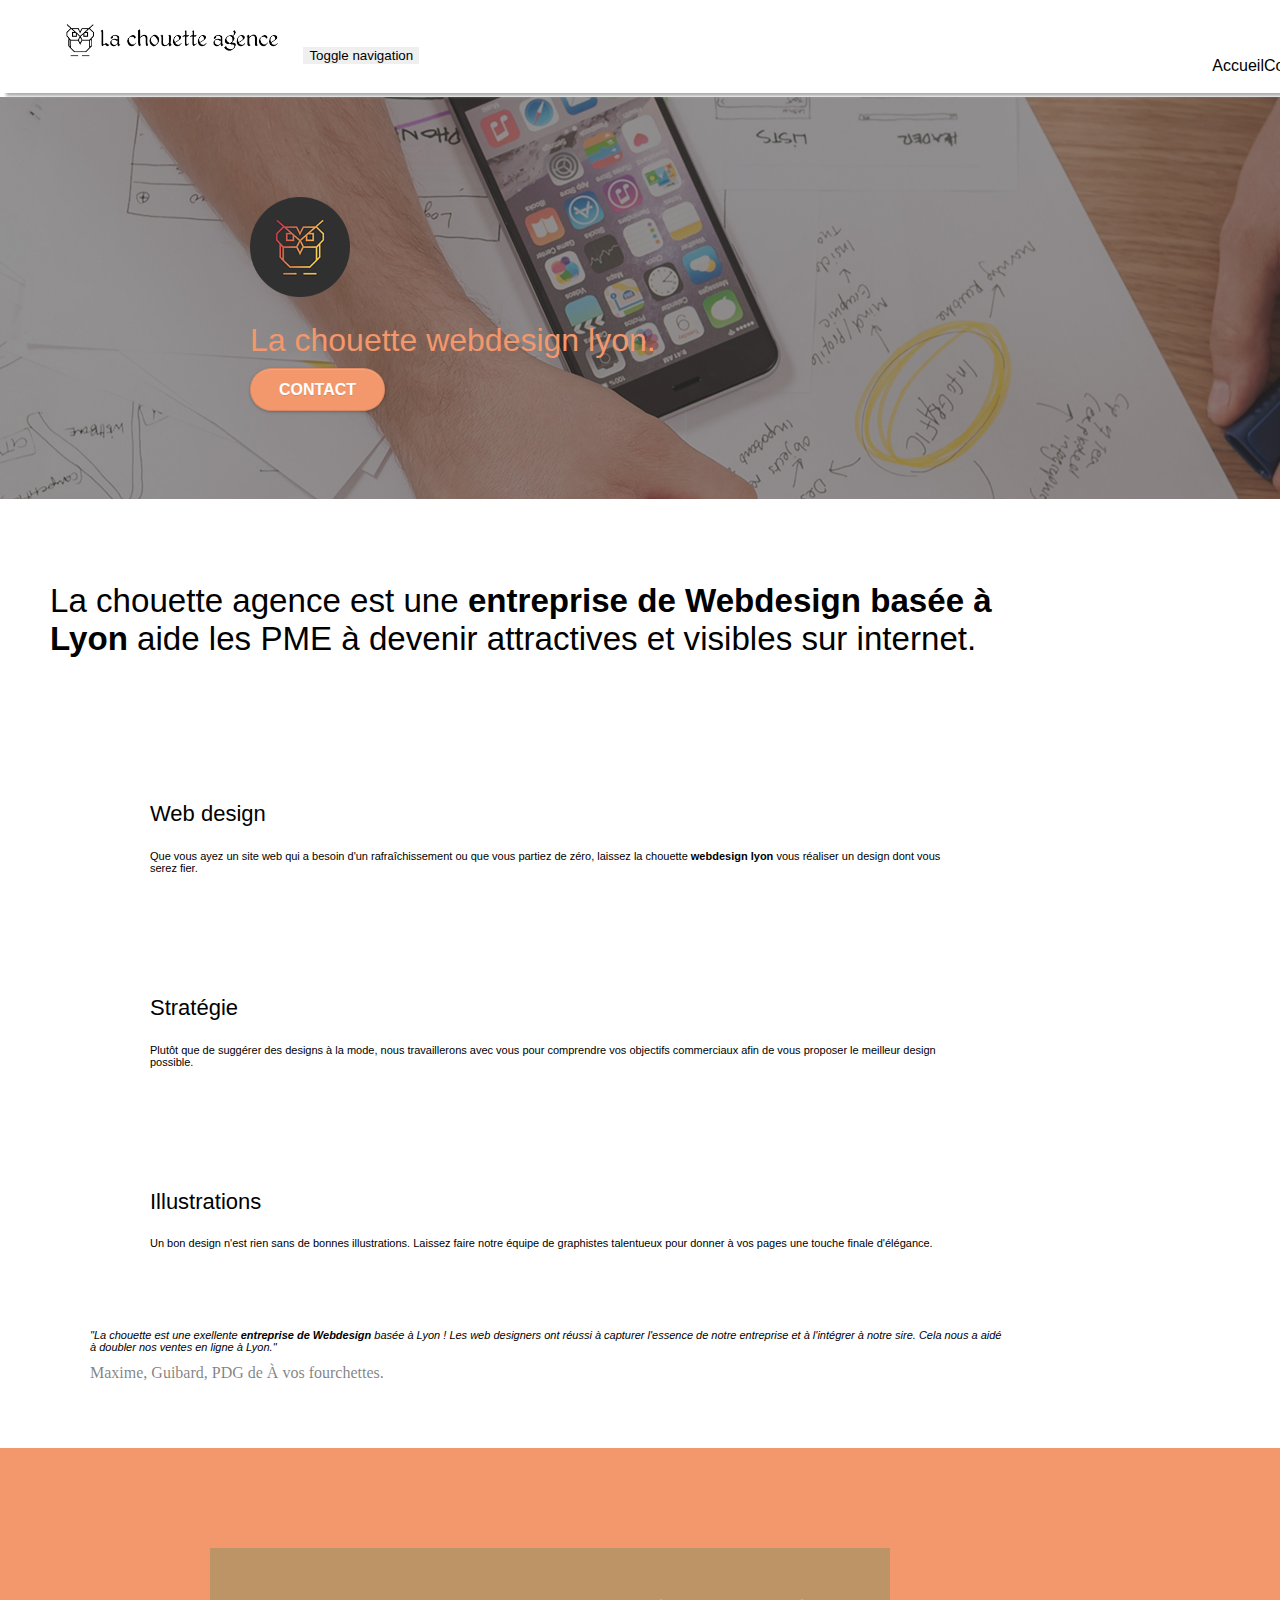
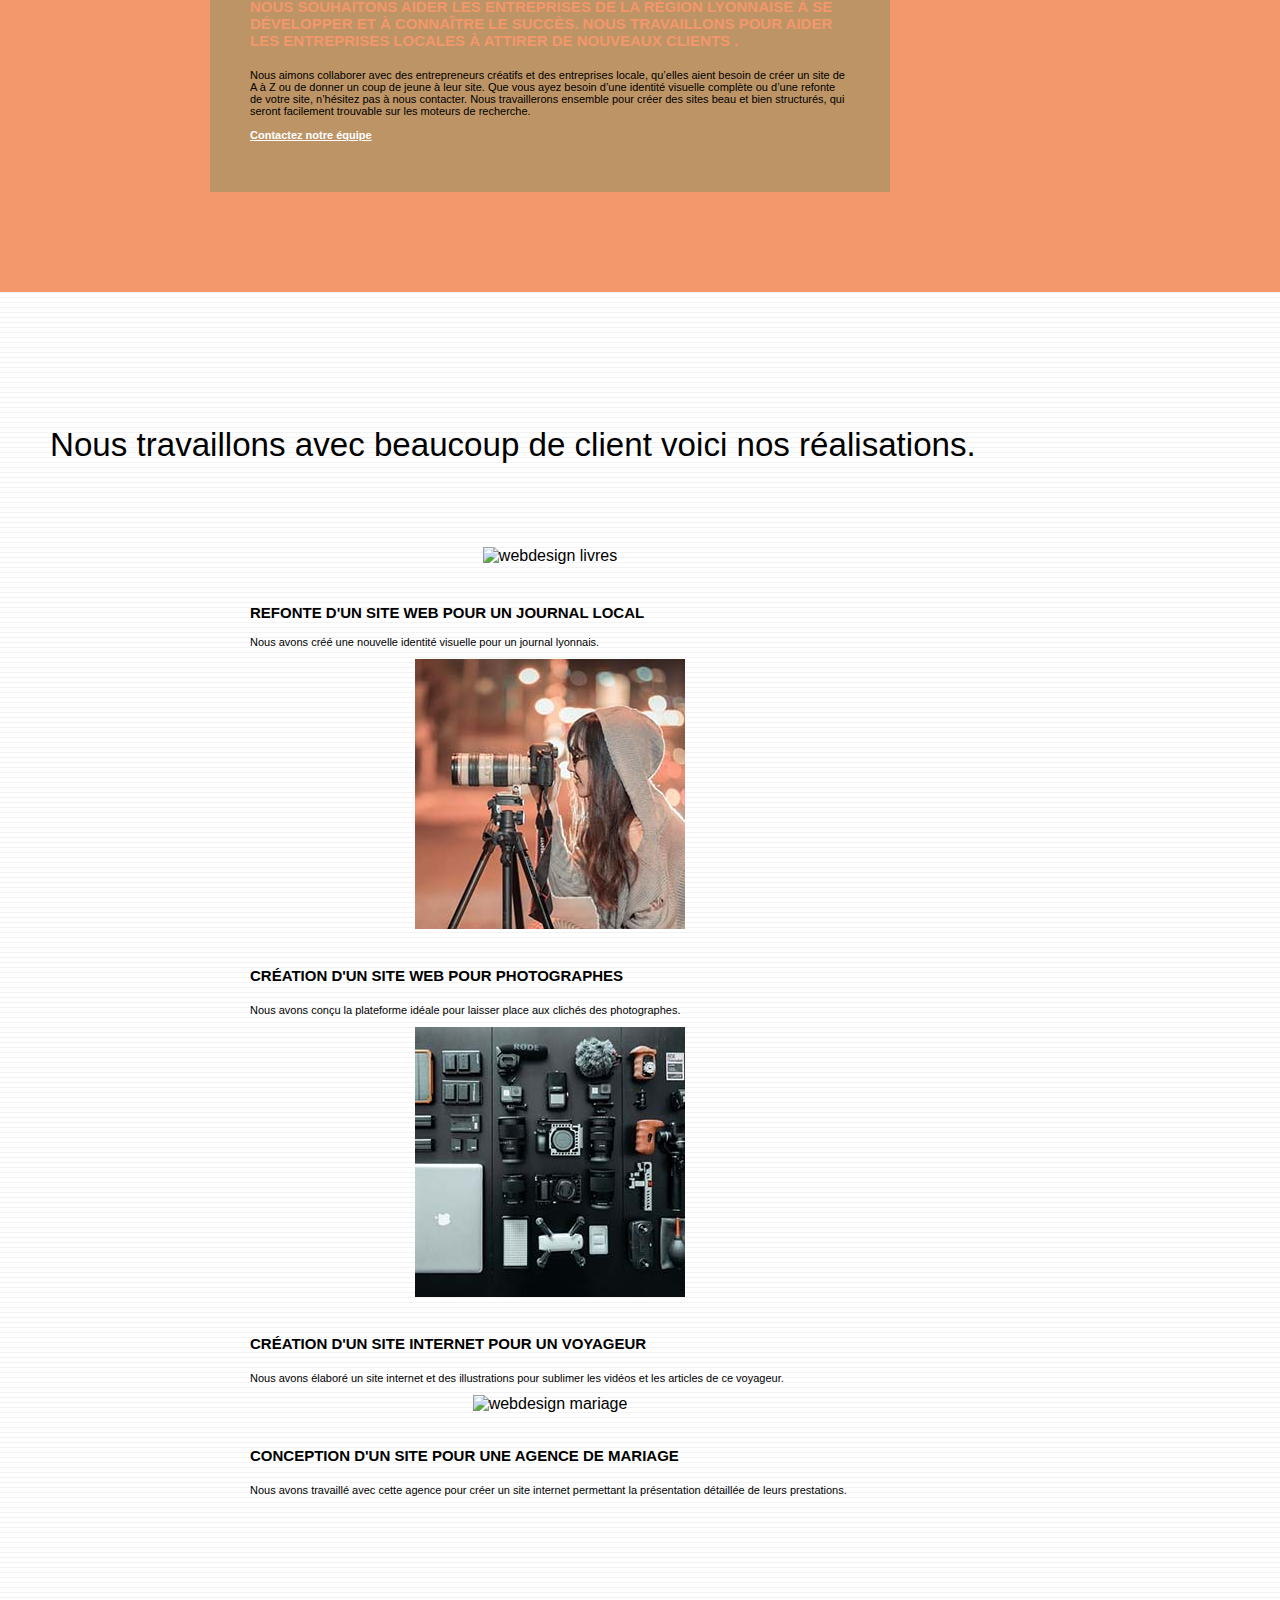
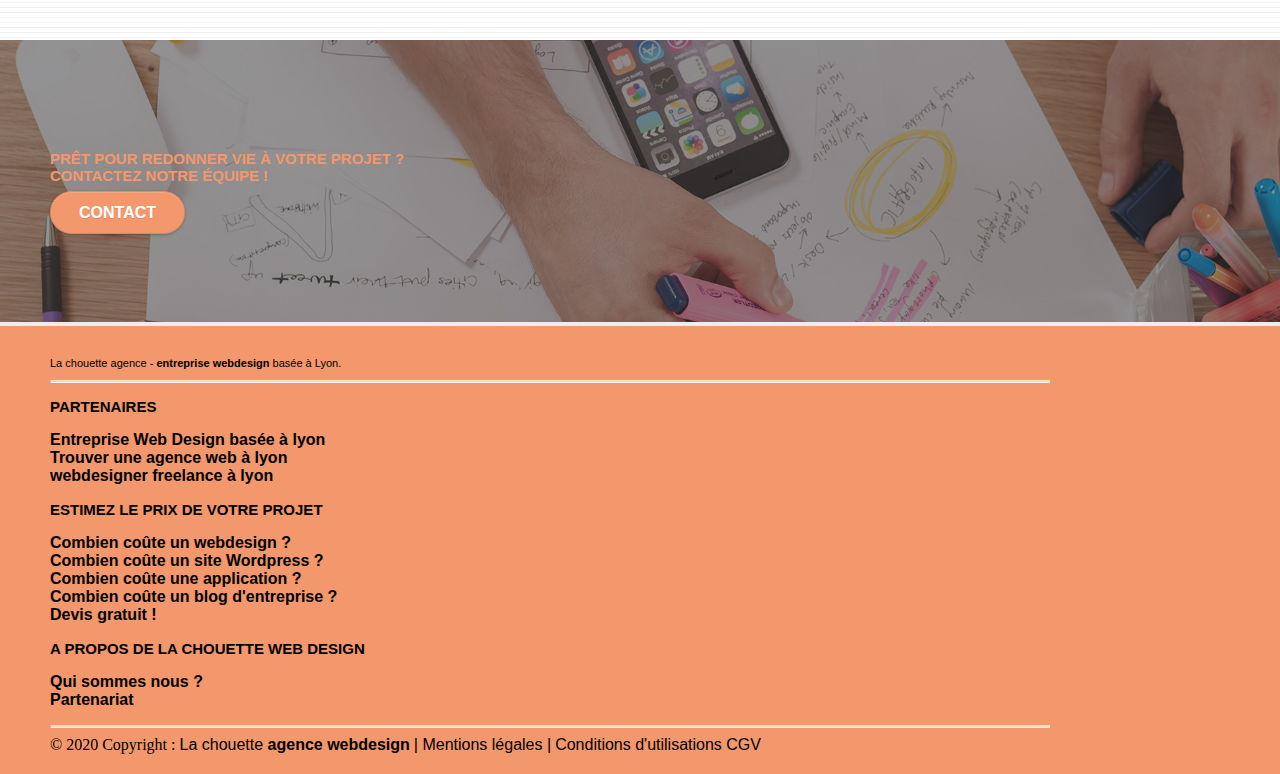
==== commit bcdd0187: "optimisation du contenu textuel de site pour le seo" ====
--- a/index.html
+++ b/index.html
@@ -2,17 +2,17 @@
 <html lang="fr">
 <head>
     <meta charset="utf-8">
-    <meta name="description" content="Besoin d'une entrepride de designWeb à Lyon? Demandez conseil à notre agence web, la-chouette-agence.fr">
+    <meta name="description" content="Besoin d'une entreprise webdesign à Lyon? Demandez conseil à notre agence webdesign, nos nos conseillers sont là pour répondre à tous vos projets du webdesign">
     <meta name="viewport" content="width=device-width, initial-scale=1.0, viewport-fit=cover">
-    <link rel="shortcut icon" type="image/png" href="favicon.jpg">
+	<meta name="author" content="kaouech Mouheb"/>
 	<meta name="robots" content="index, follow">
-	<link rel="canonical" href="https://la-chouette-agence.fr"/>
 
+	<link rel="shortcut icon" type="image/png" href="favicon.jpg">
 	<link rel="stylesheet" type="text/css" href="./css/bootstrap.css">
 	<link rel="stylesheet" type="text/css" href="style.css">
 	<link rel="stylesheet" type="text/css" href="./css/et-line.css">
 	
-	<title>La chouette Entreprise de webdesign basée à Lyon </title>
+	<title>La chouette entreprise webdesign lyon</title>
 
     
 <!-- Analytics -->
@@ -59,7 +59,7 @@
 					<div class="col-sm-12">
 						<img src="img/logo.png" class="center-block image-resize-mode" width="100" alt="Entreprise webdesign Lyon" />
 						<h1 class="text-center hero-bloc-text tc-white ">
-							La chouette Webdesign.
+							La chouette webdesign lyon.
 						</h1>
 						<div class="text-center">
 							<a href="page2.html" class="btn btn-lg btn-clean btn-rd cta-hero btn-atomic-tangerine" id="cta-hero">Contact</a>
@@ -75,7 +75,7 @@
 			<div class="container bloc-md">
 				<p class="lead h1 first-article-font col-md-12">
 					<span class="col-md-10 block-center col-md-push-1 text-center">
-						La chouette agence est une entreprise de Webdesign basée à Lyon aide les PME à devenir attractives et visibles sur internet.
+						La chouette agence est une <strong>entreprise de Webdesign basée à Lyon</strong> aide les PME à devenir attractives et visibles sur internet.
 					</span>
 				</p>
 				<div class="row voffset-lg med-width-whitespace">
@@ -83,20 +83,20 @@
 						<div class="text-center">
 							<span class="et-icon-browser sm-shadow icon-dark-slate-blue icons icon-lg"></span>
 						</div>
-						<h3 class="mg-md text-center">
-							Web design
-						</h3>
+						<h2 class="mg-md text-center">
+							 Web design
+						</h2>
 						<p class="text-center ">
-							Que vous ayez un site web qui a besoin d'un rafraîchissement ou que vous partiez de zéro, laissez-nous vous réaliser un design dont vous serez fier.
+							Que vous ayez un site web qui a besoin d'un rafraîchissement ou que vous partiez de zéro, laissez la chouette <strong>webdesign lyon</strong> vous réaliser un design dont vous serez fier.
 						</p>
 					</div>
 					<div class="col-sm-4">
 						<div class="text-center">
 							<span class="et-icon-presentation sm-shadow icon-dark-slate-blue icons icon-lg"></span>
 						</div>
-						<h3 class="mg-md text-center">
+						<h2 class="mg-md text-center">
 							Stratégie
-						</h3>
+						</h2>
 						<p class="text-center ">
 							Plutôt que de suggérer des designs à la mode, nous travaillerons avec vous pour comprendre vos objectifs commerciaux afin de vous proposer le meilleur design possible.<br>
 						</p>
@@ -105,9 +105,9 @@
 						<div class="text-center">
 							<span class="et-icon-edit sm-shadow icon-dark-slate-blue icons icon-lg"></span>
 						</div>
-						<h3 class="mg-md text-center">
+						<h2 class="mg-md text-center">
 							Illustrations
-						</h3>
+						</h2>
 						<p class="text-center ">
 							Un bon design n'est rien sans de bonnes illustrations. Laissez faire notre équipe de graphistes talentueux pour donner à vos pages une touche finale d'élégance.
 						</p>
@@ -116,7 +116,7 @@
 				<div class="row voffset-lg voffset">
 					<div class="col-xs-12 col-md-8 col-md-offset-2 text-center">
 						<blockquote class="lead">
-							<p class="lead text"><em>"La chouette est une exellente entreprise de Webdesign basée à Lyon ! Les web designers ont réussi à capturer l'essence de notre entreprise et à l'intégrer à notre sire. Cela nous a aidé à doubler nos ventes en ligne à Lyon."</em></p>
+							<p class="lead text"><em>"La chouette est une exellente <strong>entreprise de Webdesign</strong> basée à Lyon ! Les web designers ont réussi à capturer l'essence de notre entreprise et à l'intégrer à notre sire. Cela nous a aidé à doubler nos ventes en ligne à Lyon."</em></p>
 							<footer class="blockquote-footer">Maxime, Guibard, PDG de À vos fourchettes.</footer></blockquote>
 					</div>
 				</div>
@@ -129,9 +129,9 @@
 			<div class="container bloc-lg">
 				<div class="row tight-width-whitespace black-background">
 					<div class="col-sm-12">
-						<h2 class="mg-md text-center tc-white">
+						<h3 class="mg-md text-center tc-white">
 							Nous souhaitons aider les entreprises de la région Lyonnaise à se développer et à connaître le succès. Nous travaillons pour aider les entreprises locales à attirer de nouveaux clients .<br>
-						</h2>
+						</h3>
 						<p class="text-center white">
 							Nous aimons collaborer avec des entrepreneurs créatifs et des entreprises locale, qu’elles aient besoin de créer un site de A à Z ou de donner un coup de jeune à leur site. Que vous ayez besoin d’une identité visuelle complète ou d’une refonte de votre site, n’hésitez pas à nous contacter. Nous travaillerons ensemble pour créer des sites beau et bien structurés, qui seront facilement trouvable sur les moteurs de recherche. <br><br><a class="ltc-white bold-link" href="page2.html">Contactez notre équipe</a><br>
 						</p>
@@ -155,7 +155,7 @@
 				</div>
 				<div class="row tight-width-whitespace portfolio-row no-effect">
 					<div class="col-sm-6 portofolio-items">
-						<a href="#" data-lightbox="img/1.jpg" data-gallery-id="gallery-1" data-caption="Refonte d'un site web pour un journal local" data-frame="snapshot-lb"><img src="img/1.jpg" alt="Des livres" class="img-responsive portfolio-thumb"/></a>
+						<a href="#" data-lightbox="img/1.jpg" data-gallery-id="gallery-1" data-caption="Refonte d'un site web pour un journal local" data-frame="snapshot-lb"><img src="img/1.jpg" alt="webdesign livres " class="img-responsive portfolio-thumb"/></a>
 						<h3 class="text-center">
 							Refonte d'un site web pour un journal local
 						</h3>
@@ -164,7 +164,7 @@
 						</p>
 					</div>
 					<div class="col-sm-6 portofolio-items">
-						<a href="#" data-lightbox="img/2.jpg" data-gallery-id="gallery-1" data-caption="Création d'un site web pour photographes" data-frame="snapshot-lb" ><img src="img/2.jpg" class="img-responsive portfolio-thumb" alt="Une photographe" /></a>
+						<a href="#" data-lightbox="img/2.jpg" data-gallery-id="gallery-1" data-caption="Création d'un site web pour photographes" data-frame="snapshot-lb" ><img src="img/2.jpg" class="img-responsive portfolio-thumb" alt="webdesign photographe" /></a>
 						<h3 class="mg-md text-center">
 							Création d'un site web pour photographes
 						</h3>
@@ -173,7 +173,7 @@
 						</p>
 					</div>
 					<div class="col-sm-6 portofolio-items">
-						<a href="#" data-lightbox="img/3.jpg" data-gallery-id="gallery-1" data-caption="Création d'un site internet pour un voyageur" data-frame="snapshot-lb"><img src="img/3.jpg" class="img-responsive portfolio-thumb" alt="Matériel de photographie"/></a>
+						<a href="#" data-lightbox="img/3.jpg" data-gallery-id="gallery-1" data-caption="Création d'un site internet pour un voyageur" data-frame="snapshot-lb"><img src="img/3.jpg" class="img-responsive portfolio-thumb" alt="webdesign voyageur"/></a>
 						<h3 class="mg-md text-center">
 							Création d'un site internet pour un voyageur
 						</h3>
@@ -182,7 +182,7 @@
 						</p>
 					</div>
 					<div class="col-sm-6 portofolio-items">
-						<a href="#" data-lightbox="img/4.jpg" data-gallery-id="gallery-1" data-caption="Conception d'un site pour une agence de mariage" data-frame="snapshot-lb"><img src="img/4.jpg" class="img-responsive portfolio-thumb" alt="Photo en agence web" /></a>
+						<a href="#" data-lightbox="img/4.jpg" data-gallery-id="gallery-1" data-caption="Conception d'un site pour une agence de mariage" data-frame="snapshot-lb"><img src="img/4.jpg" class="img-responsive portfolio-thumb" alt="webdesign mariage" /></a>
 						<h3 class="mg-md text-center">
 							Conception d'un site pour une agence de mariage
 						</h3>
@@ -198,9 +198,9 @@
 		<div class="bloc bgc-dark-slate-blue bg-banniere d-bloc bloc-bg-texture texture-paper" id="bloc-5-cta">
 			<div class="container bloc-lg">
 				<div class="row">
-					<h2 class="mg-md text-center tc-white">
+					<h3 class="mg-md text-center tc-white">
 						Prêt pour redonner vie à votre projet ?<br>Contactez notre équipe !
-					</h2>
+					</h3>
 					<div class="col-sm-12 text-center">
 						<a href="page2.html" class="btn btn-atomic-tangerine btn-clean btn-rd btn-lg cta-hero">Contact</a>
 					</div>
@@ -216,7 +216,7 @@
 				<div class="row">
 					<div class="col-sm-12">
 						<p class="text-center h5 black">
-							La chouette agence - Entreprise de Webdesign basée à Lyon.
+							La chouette agence - <strong>entreprise webdesign</strong> basée à Lyon.
 						</p>
 						<div class="row row-no-gutters social-media social no-effect">
 							<div class="col-sm-3">
@@ -247,7 +247,7 @@
 									<ul>
 										<li><a href="index.html"><strong>Entreprise Web Design basée à lyon</strong></a></li>
 										<li><a href="https://www.sortlist.fr/web-marketing/lyon-ra-fr"><strong>Trouver une agence web à lyon</strong></a></li>
-										<li><a href="https://www.malt.fr/?utm_source=google&utm_medium=cpc&utm_campaign=FR_Generique_Freelance&utm_term=%2Bfreelance.b&gclid=Cj0KCQjwnv71BRCOARIsAIkxW9Gi6xMz9QFjzbxmngzObLiopDyEhKhbsu-k9_TVnFz5dRZ5o1gpVmUaAjk8EALw_wcB"><strong>Trouver un développer web en freelance</strong></a></li>
+										<li><a href="https://www.malt.fr/?utm_source=google&utm_medium=cpc&utm_campaign=FR_Generique_Freelance&utm_term=%2Bfreelance.b&gclid=Cj0KCQjwnv71BRCOARIsAIkxW9Gi6xMz9QFjzbxmngzObLiopDyEhKhbsu-k9_TVnFz5dRZ5o1gpVmUaAjk8EALw_wcB"><strong>webdesigner freelance à lyon</strong></a></li>
 									</ul>		
 							</div>
 							<div class="col-sm-4">
@@ -271,7 +271,7 @@
 						<hr>
 							 <!-- Copyright -->
 							<div class="footer-copyright text-center black no-effect">© 2020 Copyright :
-								<a href="index.html"> La chouette agence</a>
+								<a href="index.html"> La chouette <strong>agence webdesign</strong></a>
 								<a href="mentions-legales.html">| Mentions légales |</a>
 								<a href="mentions-legales.html"> Conditions d'utilisations CGV</a>
 							</div>
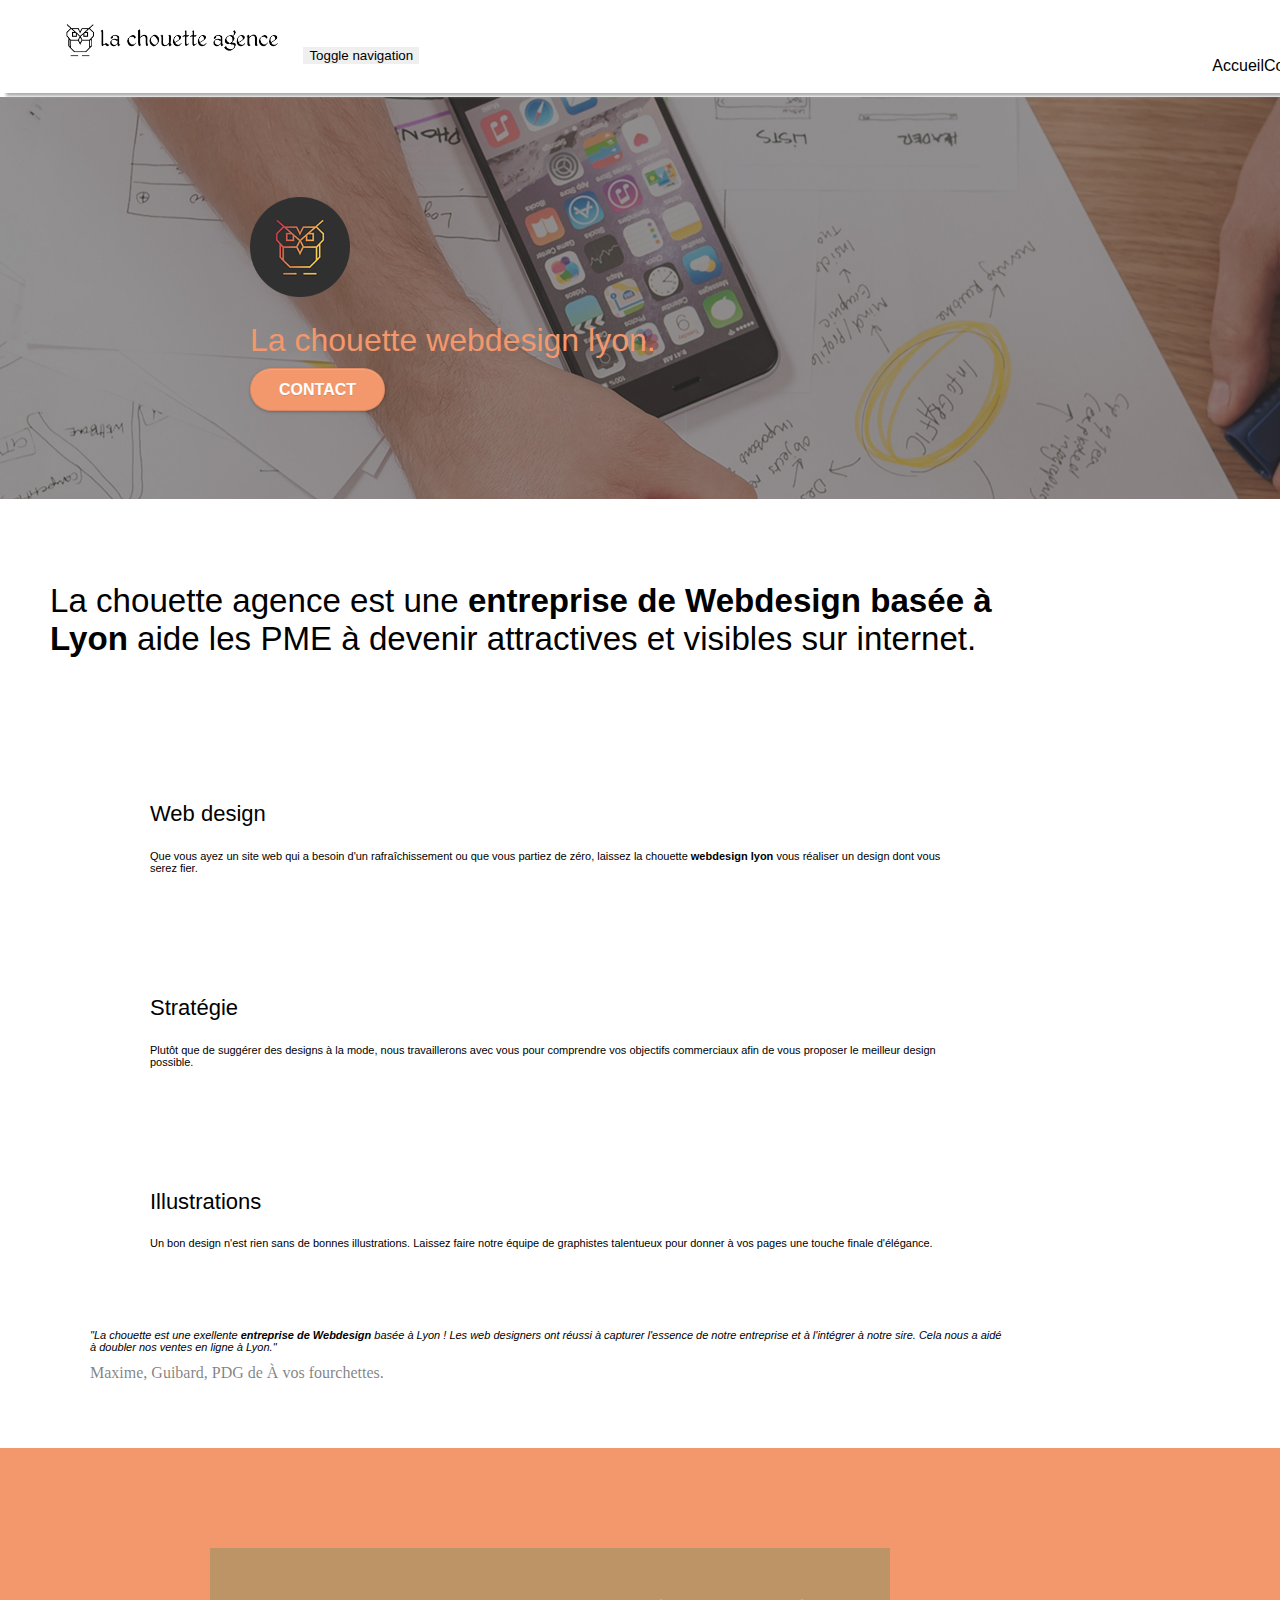
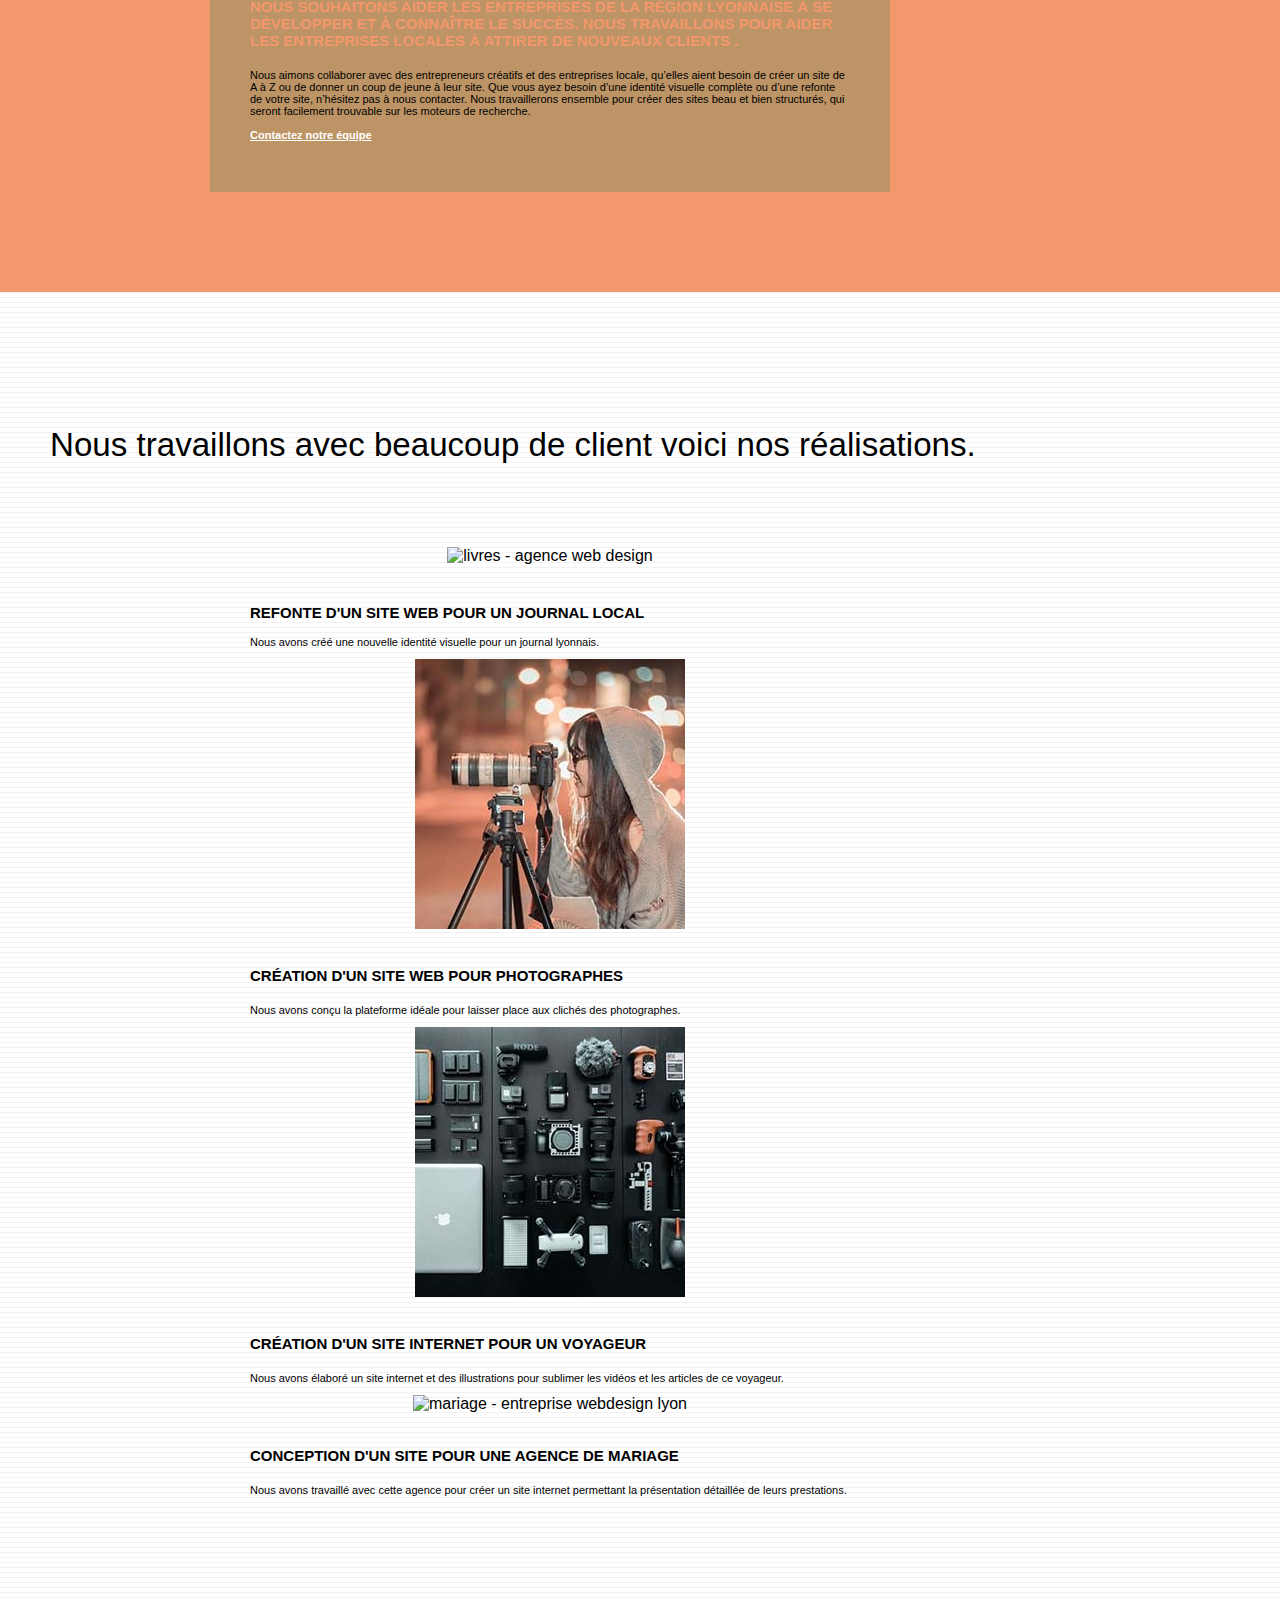
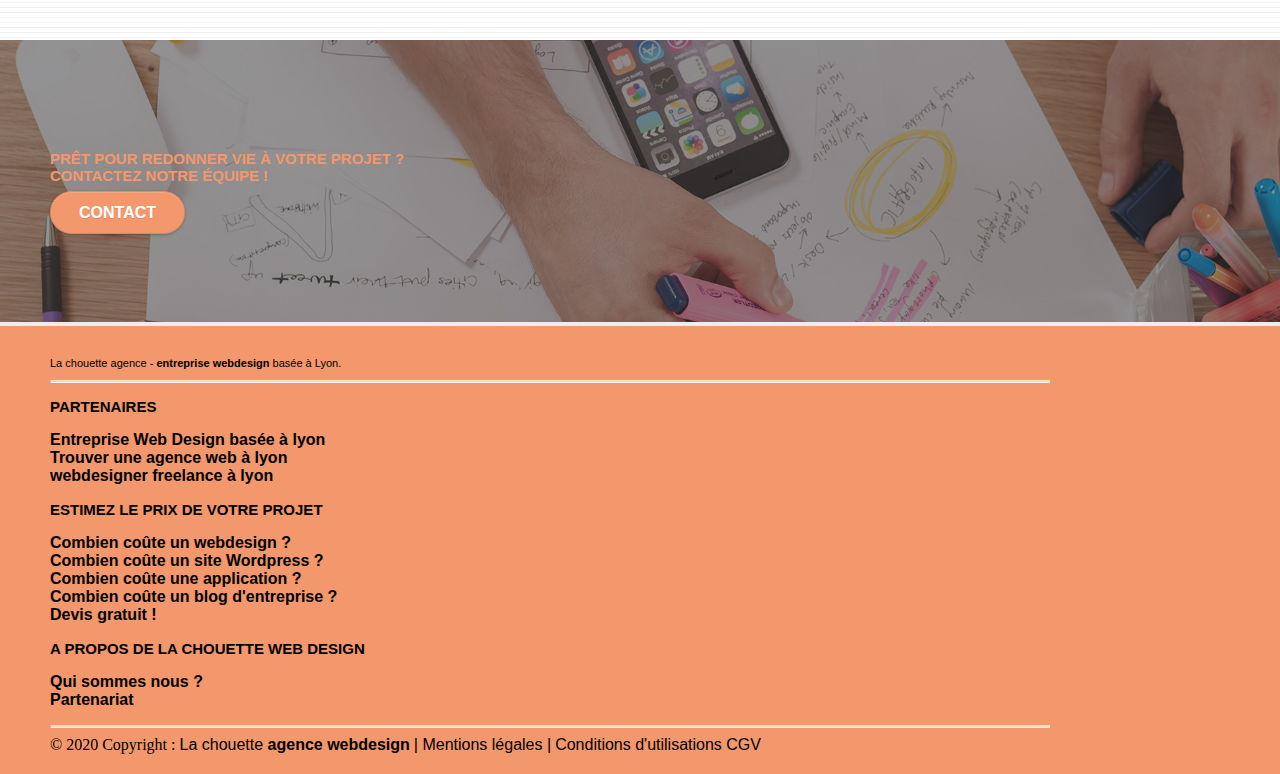
==== commit 07c24df2: "Optimisation des images pour les resultat des moteurs de recherche" ====
--- a/index.html
+++ b/index.html
@@ -11,6 +11,17 @@
 	<link rel="stylesheet" type="text/css" href="./css/bootstrap.css">
 	<link rel="stylesheet" type="text/css" href="style.css">
 	<link rel="stylesheet" type="text/css" href="./css/et-line.css">
+
+	<!-- Open Graph data -->
+    <meta property="og:type" content="Bienvenue chez la chouette agence"/>
+    <meta property="og:url" content=""/>
+    <meta property="og:image" content="img/1.jpg"/>
+    <meta property="og:description" content="La chouette agence web design Lyon"/>
+    <!-- Twitter Card data -->
+    <meta name="Twitter:card" content="summary_large_image">
+    <meta name="twitter:title" content="Bienvenue chez la chouette agence">
+    <meta name="twitter:image" content="img/1.jpg">
+    <meta name="twitter:description" content="La chouette agence web design Lyon">
 	
 	<title>La chouette entreprise webdesign lyon</title>
 
@@ -57,7 +68,7 @@
 			<div class="container bloc-lg">
 				<div class="row tight-width-whitespace">
 					<div class="col-sm-12">
-						<img src="img/logo.png" class="center-block image-resize-mode" width="100" alt="Entreprise webdesign Lyon" />
+						<img src="img/logo.png" class="center-block image-resize-mode" width="100" alt="agence webdesign Lyon" />
 						<h1 class="text-center hero-bloc-text tc-white ">
 							La chouette webdesign lyon.
 						</h1>
@@ -155,7 +166,7 @@
 				</div>
 				<div class="row tight-width-whitespace portfolio-row no-effect">
 					<div class="col-sm-6 portofolio-items">
-						<a href="#" data-lightbox="img/1.jpg" data-gallery-id="gallery-1" data-caption="Refonte d'un site web pour un journal local" data-frame="snapshot-lb"><img src="img/1.jpg" alt="webdesign livres " class="img-responsive portfolio-thumb"/></a>
+						<a href="#" data-lightbox="img/1.jpg" data-gallery-id="gallery-1" data-caption="Refonte d'un site web pour un journal local" data-frame="snapshot-lb"><img src="img/1.jpg" alt="livres - agence web design " class="img-responsive portfolio-thumb"/></a>
 						<h3 class="text-center">
 							Refonte d'un site web pour un journal local
 						</h3>
@@ -164,7 +175,7 @@
 						</p>
 					</div>
 					<div class="col-sm-6 portofolio-items">
-						<a href="#" data-lightbox="img/2.jpg" data-gallery-id="gallery-1" data-caption="Création d'un site web pour photographes" data-frame="snapshot-lb" ><img src="img/2.jpg" class="img-responsive portfolio-thumb" alt="webdesign photographe" /></a>
+						<a href="#" data-lightbox="img/2.jpg" data-gallery-id="gallery-1" data-caption="Création d'un site web pour photographes" data-frame="snapshot-lb" ><img src="img/2.jpg" class="img-responsive portfolio-thumb" alt="photographe - la chouette - Entreprise Web design Lyon" /></a>
 						<h3 class="mg-md text-center">
 							Création d'un site web pour photographes
 						</h3>
@@ -173,7 +184,7 @@
 						</p>
 					</div>
 					<div class="col-sm-6 portofolio-items">
-						<a href="#" data-lightbox="img/3.jpg" data-gallery-id="gallery-1" data-caption="Création d'un site internet pour un voyageur" data-frame="snapshot-lb"><img src="img/3.jpg" class="img-responsive portfolio-thumb" alt="webdesign voyageur"/></a>
+						<a href="#" data-lightbox="img/3.jpg" data-gallery-id="gallery-1" data-caption="Création d'un site internet pour un voyageur" data-frame="snapshot-lb"><img src="img/3.jpg" class="img-responsive portfolio-thumb" alt="voyageur - webdesign lyon"/></a>
 						<h3 class="mg-md text-center">
 							Création d'un site internet pour un voyageur
 						</h3>
@@ -182,7 +193,7 @@
 						</p>
 					</div>
 					<div class="col-sm-6 portofolio-items">
-						<a href="#" data-lightbox="img/4.jpg" data-gallery-id="gallery-1" data-caption="Conception d'un site pour une agence de mariage" data-frame="snapshot-lb"><img src="img/4.jpg" class="img-responsive portfolio-thumb" alt="webdesign mariage" /></a>
+						<a href="#" data-lightbox="img/4.jpg" data-gallery-id="gallery-1" data-caption="Conception d'un site pour une agence de mariage" data-frame="snapshot-lb"><img src="img/4.jpg" class="img-responsive portfolio-thumb" alt="mariage - entreprise webdesign lyon" /></a>
 						<h3 class="mg-md text-center">
 							Conception d'un site pour une agence de mariage
 						</h3>
@@ -257,7 +268,7 @@
 									<li><a href="https://www.lafabriquedunet.fr/creation-site-vitrine/articles/tarifs-moyens-creation-site-wordpress/"><strong>Combien coûte un site Wordpress ?</strong></a></li>
 									<li><a href="https://www.codeur.com/pages/combien-coute-application-mobile?source=rss-footer"><strong>Combien coûte une application ?</strong></a></li>
 									<li><a href="https://www.codeur.com/users/sign_in"><strong>Combien coûte un blog d'entreprise ?</strong></a></li>
-									<li><a href="https://kaouech-mouheb.github.io/Projet3_OC/"><strong>Devis gratuit !</strong></a></li>
+									<li><a href="page2.html"><strong>Devis gratuit !</strong></a></li>
 								</ul>
 							</div>
 							<div class="col-sm-4">
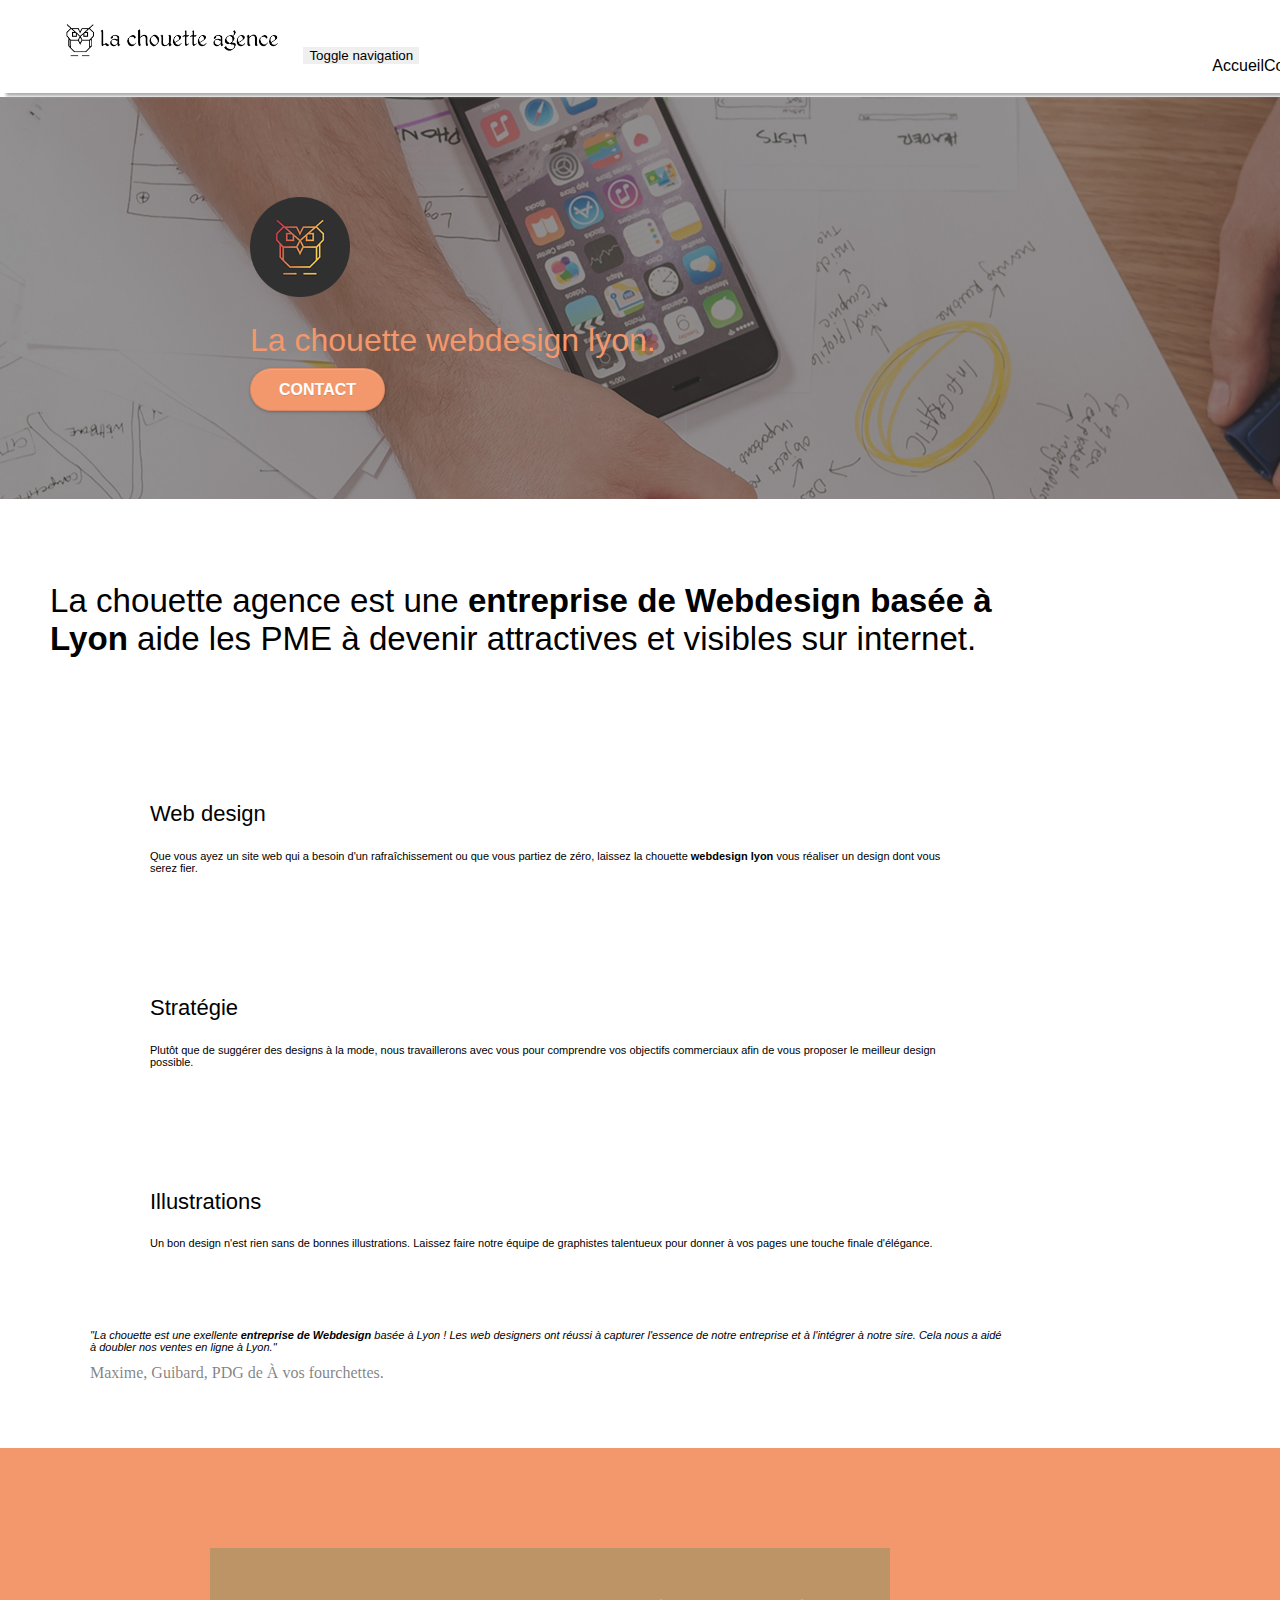
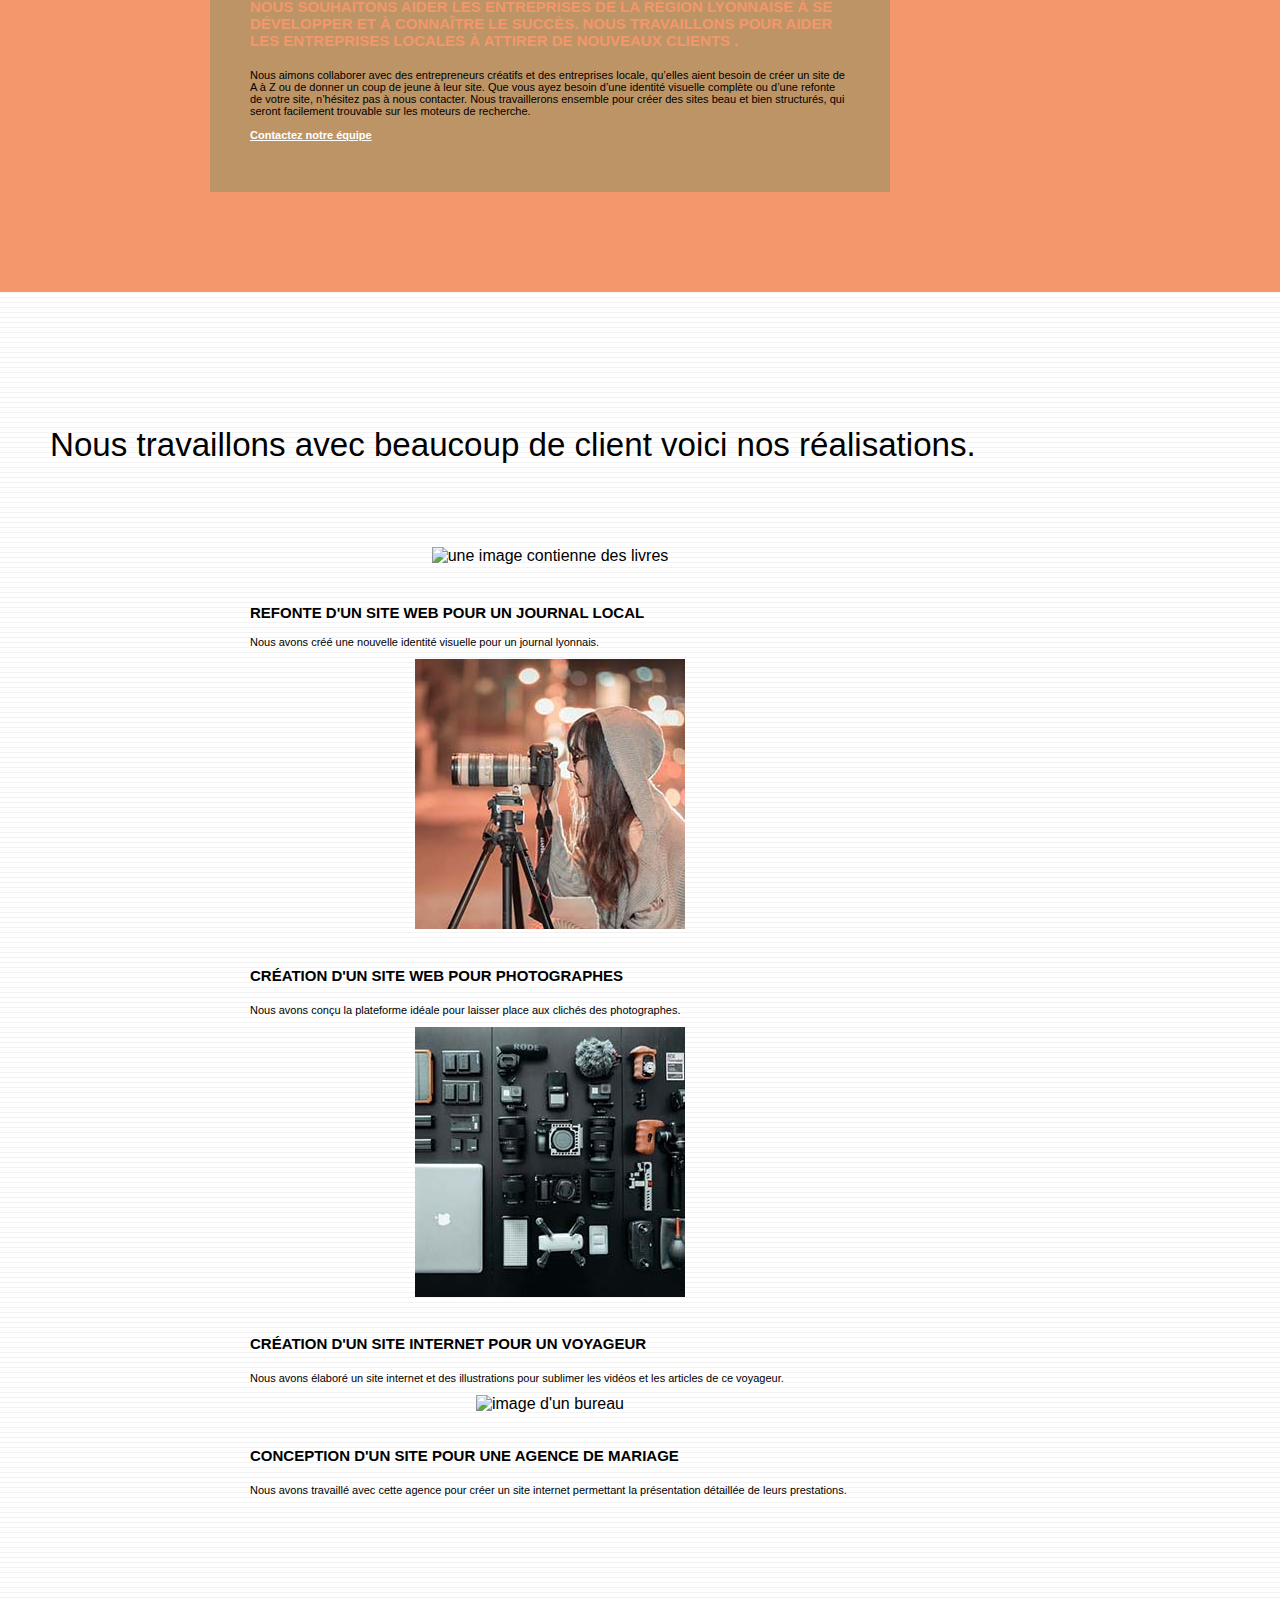
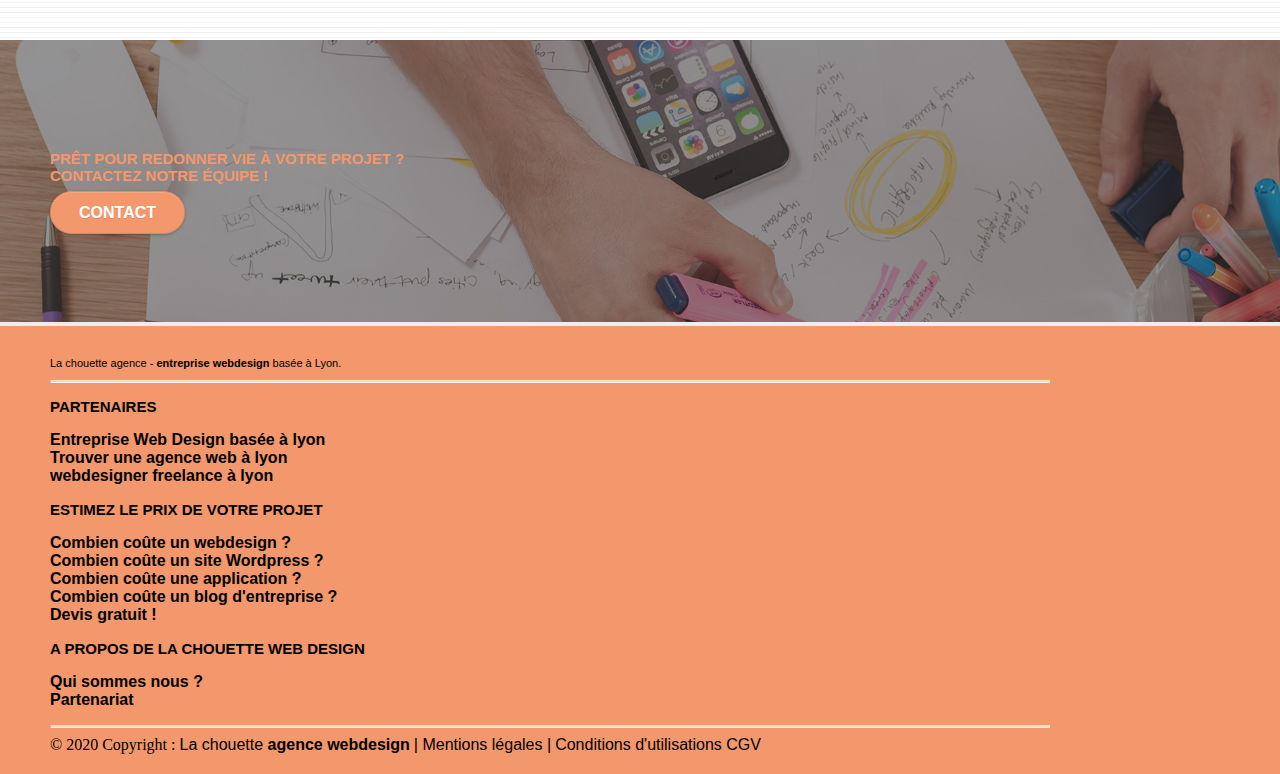
==== commit f262d24c: "attribut title à était ajouter aux images de site" ====
--- a/index.html
+++ b/index.html
@@ -40,7 +40,7 @@
 					<div class="container bloc-sm">
 						<nav class="navbar row">
 							<div class="navbar-header no-effect">
-								<a class="navbar-brand" href="index.html"><img src="img/la-chouette-agence.png" alt="Entreprise webdesign Lyon" height="40" /></a>
+								<a class="navbar-brand" href="index.html"><img src="img/la-chouette-agence.png" alt="Logo de la chouette, une Entreprise webdesign Lyon" title="la chouette Web Design"height="40" /></a>
 								<button id="nav-toggle" type="button" class="ui-navbar-toggle navbar-toggle" data-toggle="collapse" data-target=".navbar-1">
 									<span class="sr-only">Toggle navigation</span><span class="icon-bar"></span><span class="icon-bar"></span><span class="icon-bar"></span>
 								</button>
@@ -68,7 +68,7 @@
 			<div class="container bloc-lg">
 				<div class="row tight-width-whitespace">
 					<div class="col-sm-12">
-						<img src="img/logo.png" class="center-block image-resize-mode" width="100" alt="agence webdesign Lyon" />
+						<img src="img/logo.png" class="center-block image-resize-mode" width="100" alt="logo de la chouette, une agence webdesign Lyon" title="la chouette webdesign lyon" />
 						<h1 class="text-center hero-bloc-text tc-white ">
 							La chouette webdesign lyon.
 						</h1>
@@ -166,7 +166,7 @@
 				</div>
 				<div class="row tight-width-whitespace portfolio-row no-effect">
 					<div class="col-sm-6 portofolio-items">
-						<a href="#" data-lightbox="img/1.jpg" data-gallery-id="gallery-1" data-caption="Refonte d'un site web pour un journal local" data-frame="snapshot-lb"><img src="img/1.jpg" alt="livres - agence web design " class="img-responsive portfolio-thumb"/></a>
+						<a href="#" data-lightbox="img/1.jpg" data-gallery-id="gallery-1" data-caption="Refonte d'un site web pour un journal local" data-frame="snapshot-lb"><img src="img/1.jpg" alt="une image contienne des livres" title="webdesign journal" class="img-responsive portfolio-thumb"/></a>
 						<h3 class="text-center">
 							Refonte d'un site web pour un journal local
 						</h3>
@@ -175,7 +175,7 @@
 						</p>
 					</div>
 					<div class="col-sm-6 portofolio-items">
-						<a href="#" data-lightbox="img/2.jpg" data-gallery-id="gallery-1" data-caption="Création d'un site web pour photographes" data-frame="snapshot-lb" ><img src="img/2.jpg" class="img-responsive portfolio-thumb" alt="photographe - la chouette - Entreprise Web design Lyon" /></a>
+						<a href="#" data-lightbox="img/2.jpg" data-gallery-id="gallery-1" data-caption="Création d'un site web pour photographes" data-frame="snapshot-lb" ><img src="img/2.jpg" class="img-responsive portfolio-thumb" alt="image d'un photographe qui prend une photo" title="webdesign photographes" /></a>
 						<h3 class="mg-md text-center">
 							Création d'un site web pour photographes
 						</h3>
@@ -184,7 +184,7 @@
 						</p>
 					</div>
 					<div class="col-sm-6 portofolio-items">
-						<a href="#" data-lightbox="img/3.jpg" data-gallery-id="gallery-1" data-caption="Création d'un site internet pour un voyageur" data-frame="snapshot-lb"><img src="img/3.jpg" class="img-responsive portfolio-thumb" alt="voyageur - webdesign lyon"/></a>
+						<a href="#" data-lightbox="img/3.jpg" data-gallery-id="gallery-1" data-caption="Création d'un site internet pour un voyageur" data-frame="snapshot-lb"><img src="img/3.jpg" class="img-responsive portfolio-thumb" alt="équipents de photographie pour voyageurs" title="webdesign voyageur"/></a>
 						<h3 class="mg-md text-center">
 							Création d'un site internet pour un voyageur
 						</h3>
@@ -193,7 +193,7 @@
 						</p>
 					</div>
 					<div class="col-sm-6 portofolio-items">
-						<a href="#" data-lightbox="img/4.jpg" data-gallery-id="gallery-1" data-caption="Conception d'un site pour une agence de mariage" data-frame="snapshot-lb"><img src="img/4.jpg" class="img-responsive portfolio-thumb" alt="mariage - entreprise webdesign lyon" /></a>
+						<a href="#" data-lightbox="img/4.jpg" data-gallery-id="gallery-1" data-caption="Conception d'un site pour une agence de mariage" data-frame="snapshot-lb"><img src="img/4.jpg" class="img-responsive portfolio-thumb" alt="image d'un bureau" title="webdesign agence de mariage" /></a>
 						<h3 class="mg-md text-center">
 							Conception d'un site pour une agence de mariage
 						</h3>
